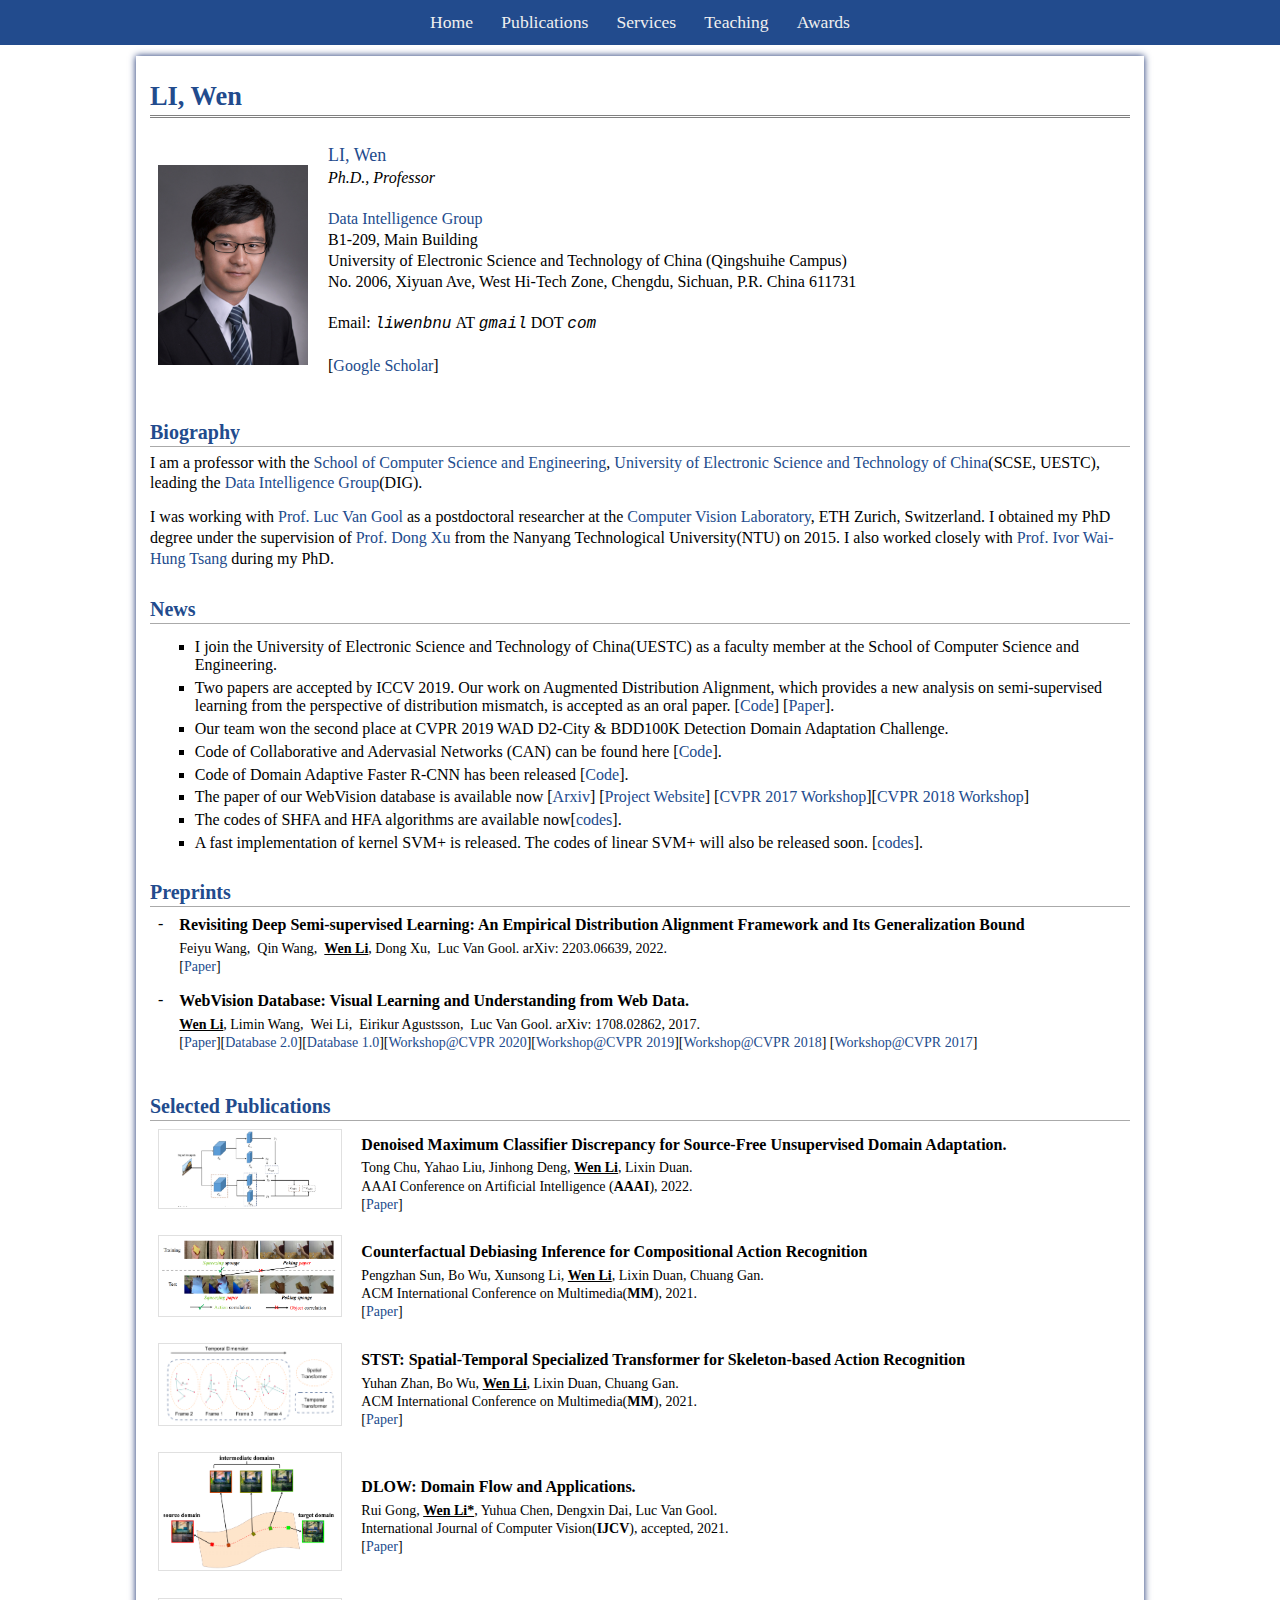
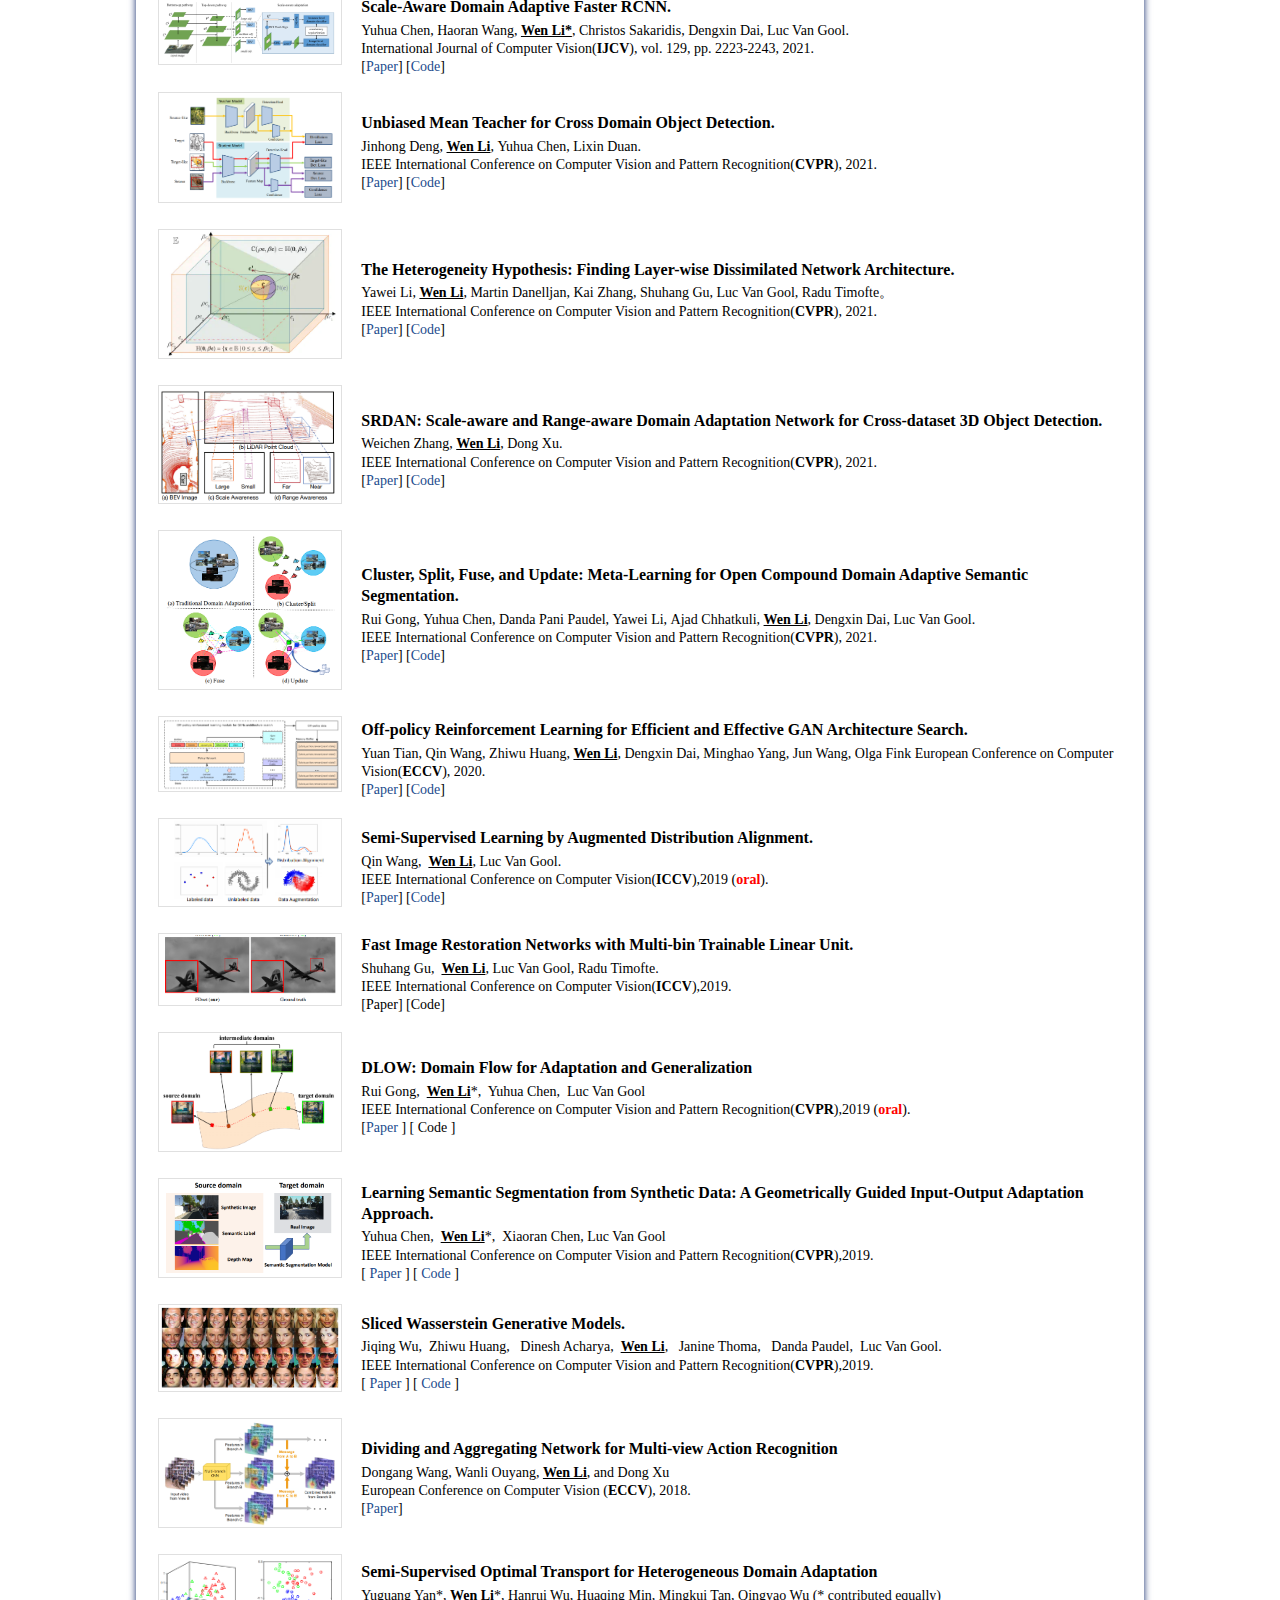
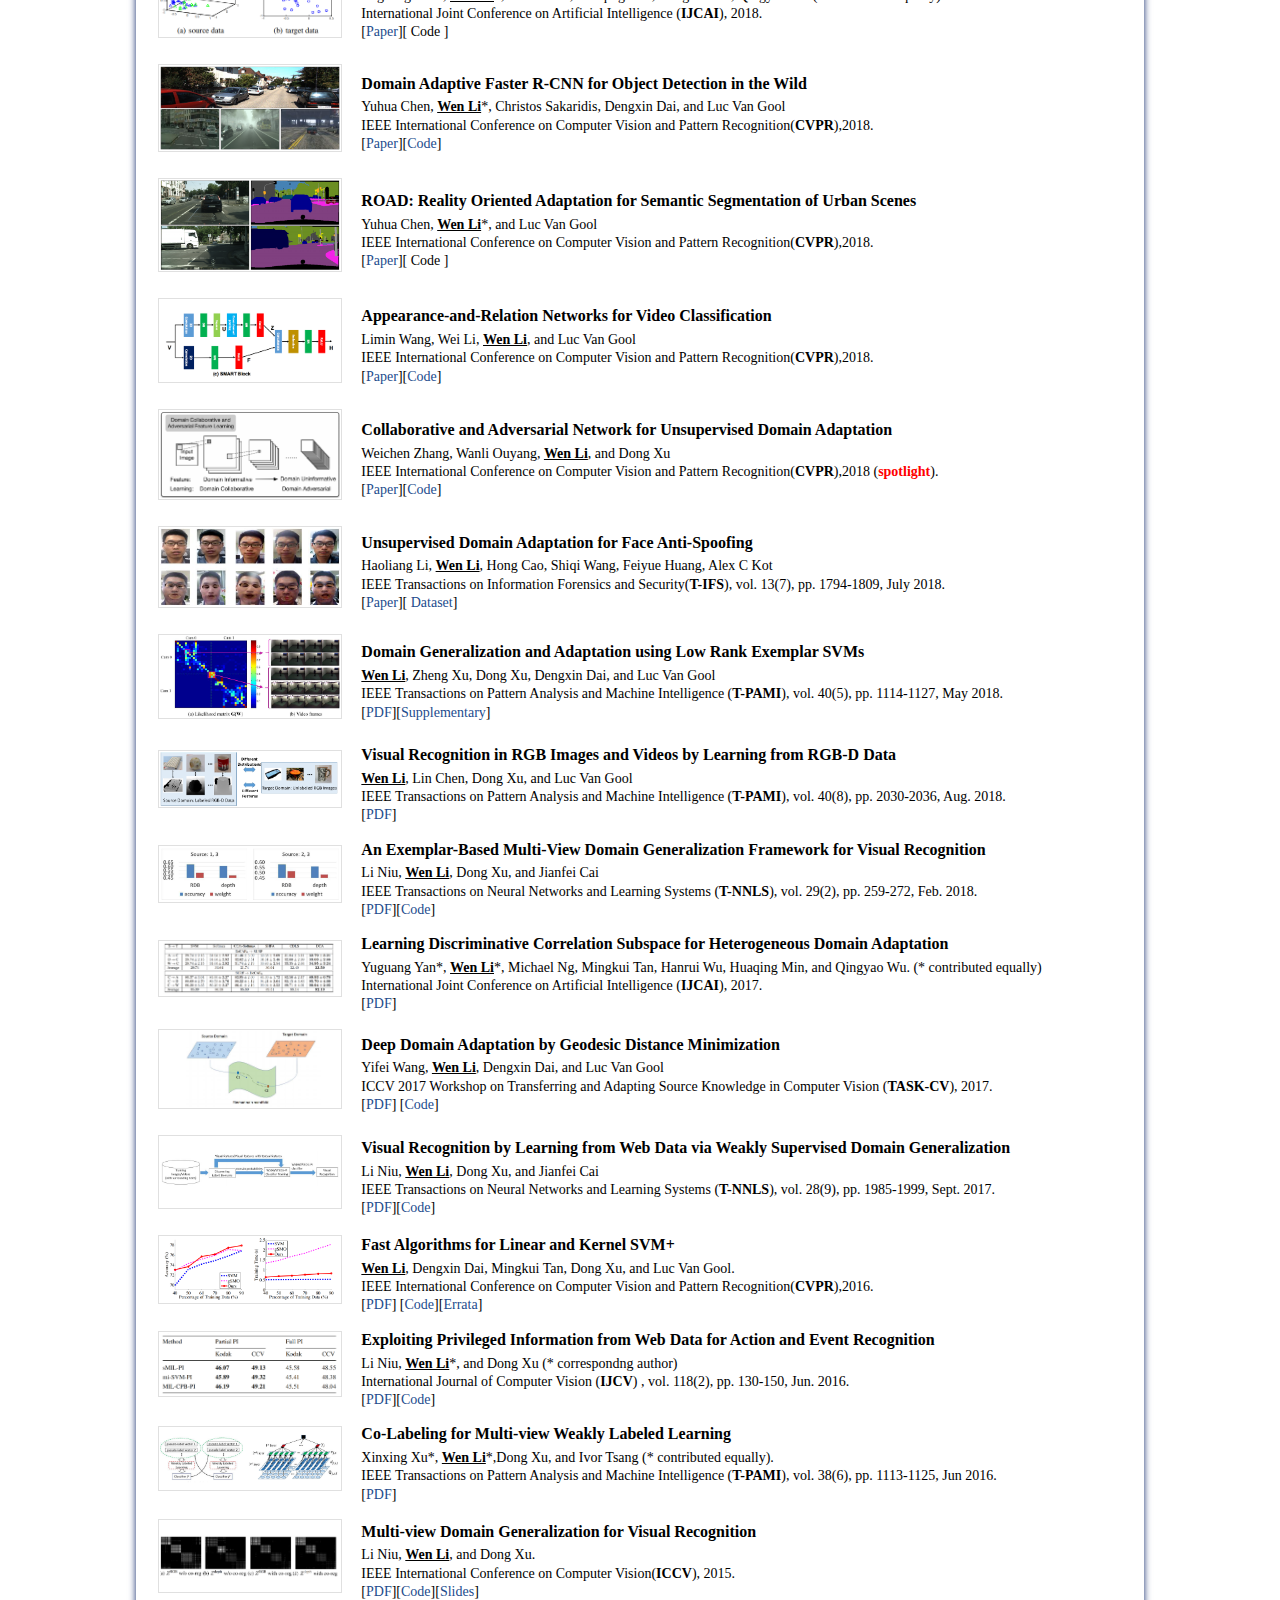
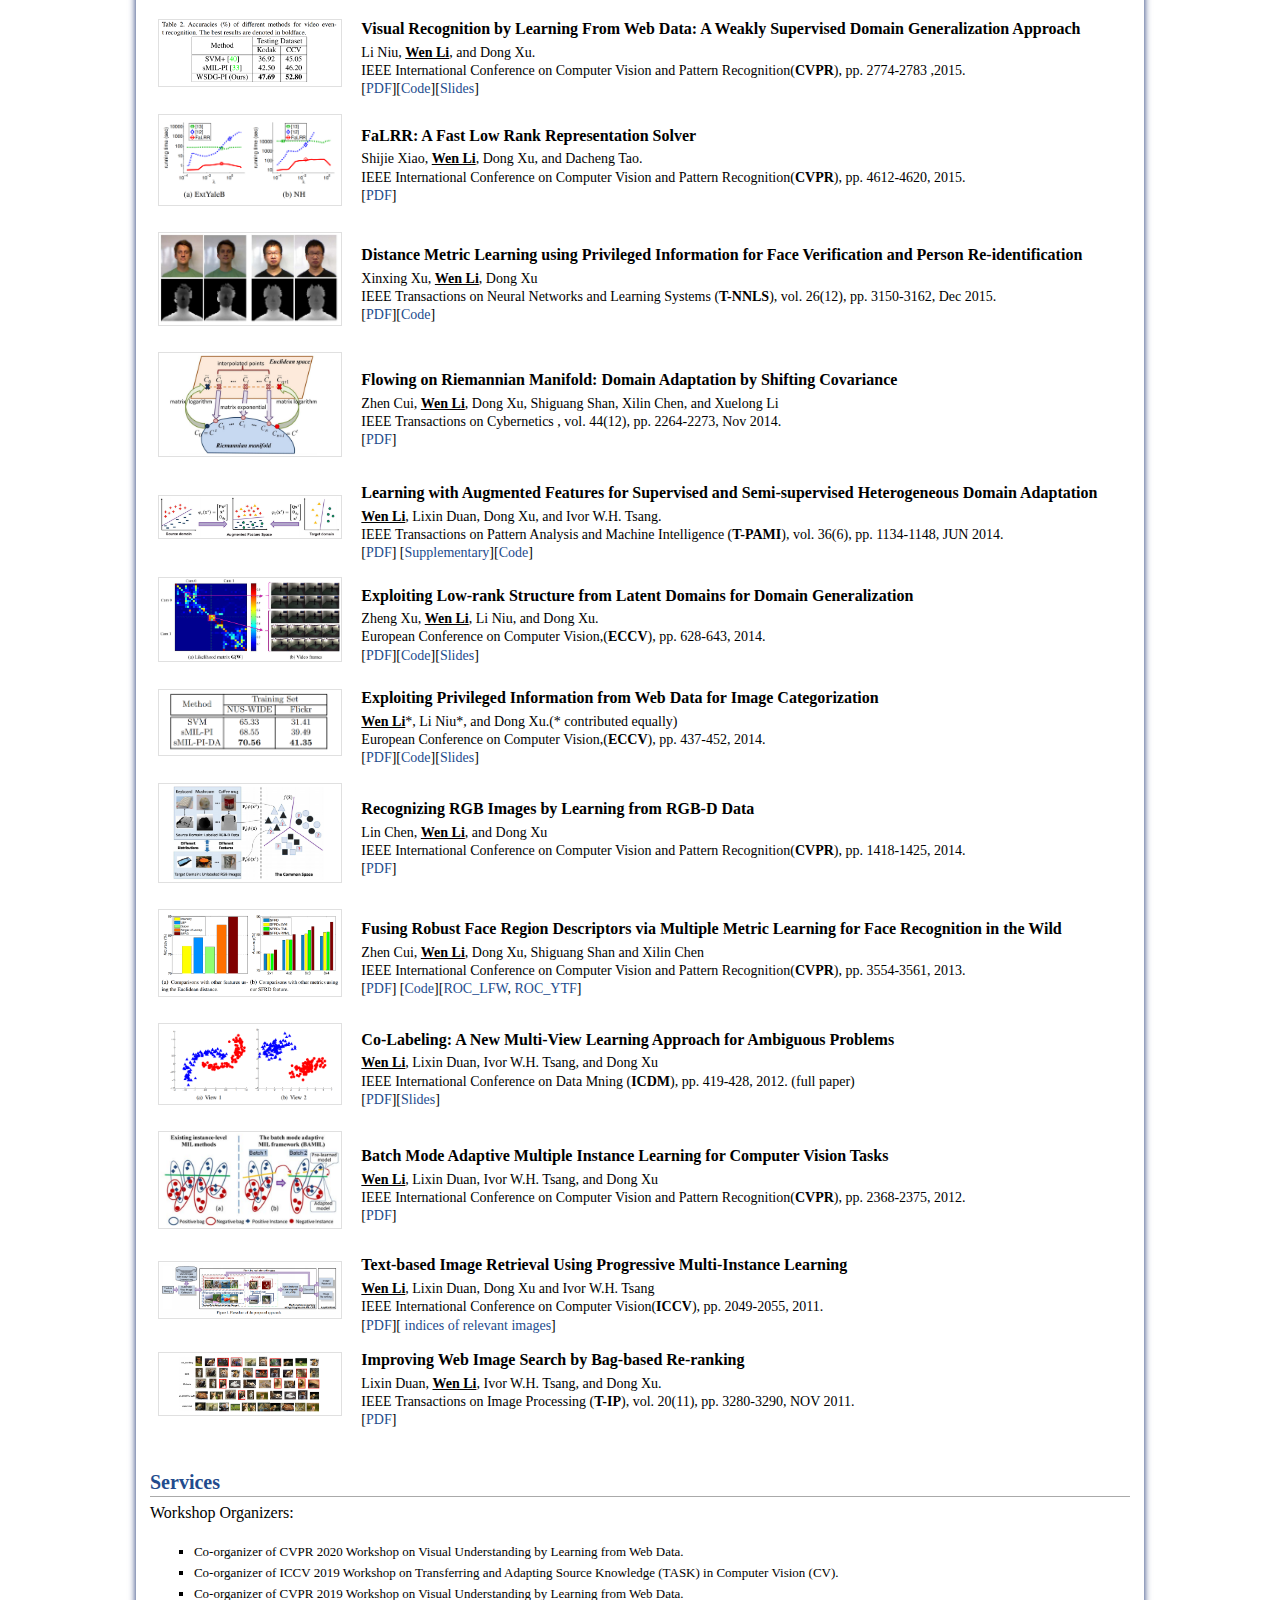
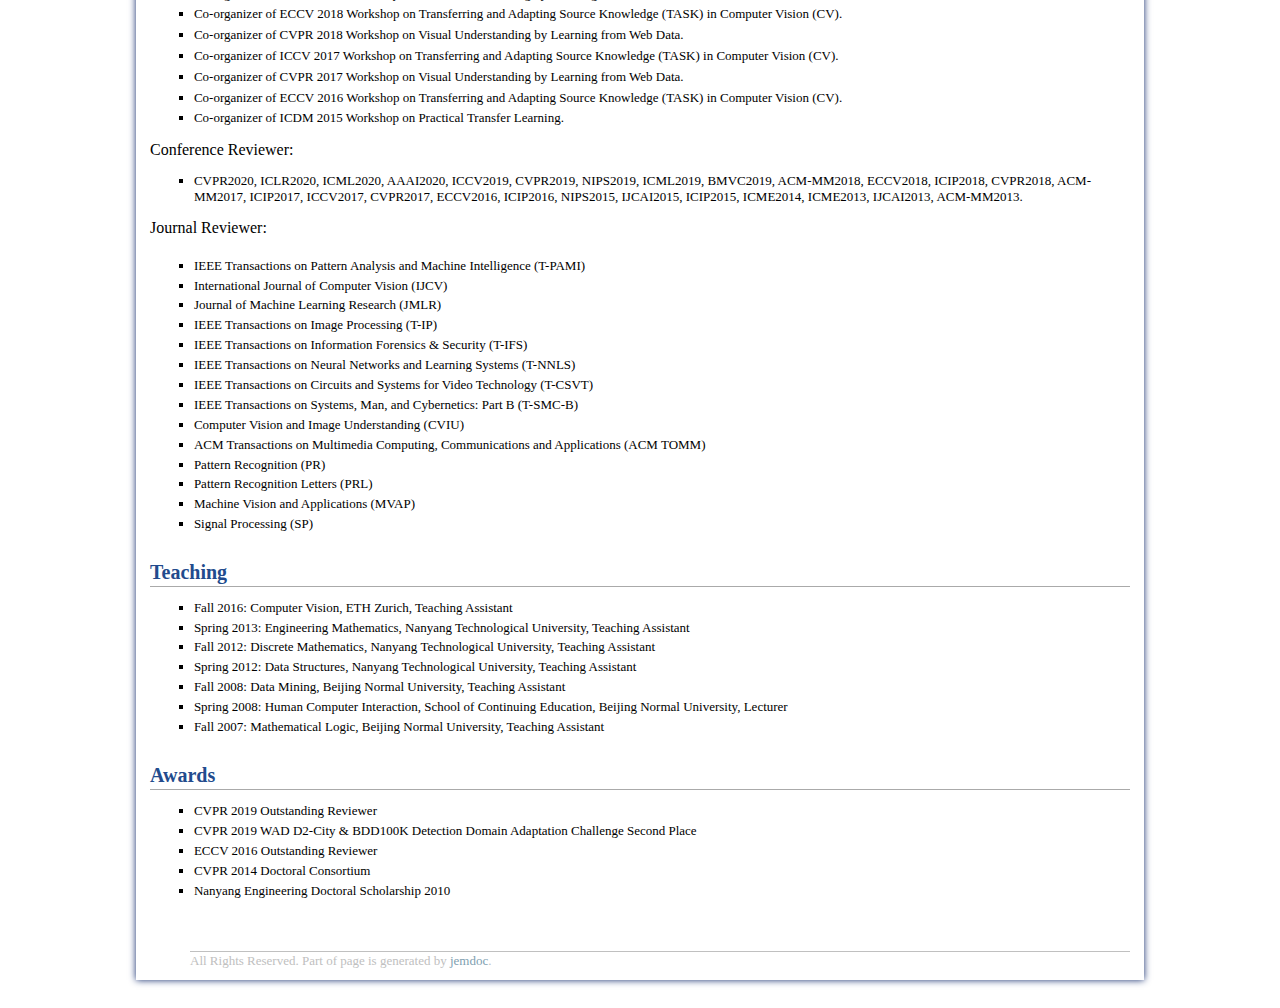
==== index.html @ 5ac36e91 "first commit" ====
<!DOCTYPE html PUBLIC "-//W3C//DTD XHTML 1.1//EN" "http://www.w3.org/TR/xhtml11/DTD/xhtml11.dtd">
<html xmlns="http://www.w3.org/1999/xhtml" xml:lang="en">
<head>
<meta name="generator" content="jemdoc, see http://jemdoc.jaboc.net/" />
<meta http-equiv="Content-Type" content="text/html;charset=utf-8" />
<link rel="stylesheet" href="files/jemdoc.css" type="text/css" />
<title>LI, Wen</title>
</head>
<body>

<div class="menu"> <a href="#home">Home</a> 
<a href="#publications">Publications</a> 
<a href="#services">Services</a> 
<a href="#teaching">Teaching</a>
<a href="#awards">Awards</a>  
</div>

<a id="home" class="anchor"></a>
<div id="container"> 
<div class="container"> 
<div id="toptitle">
<h1>LI, Wen</h1>
</div>

<table class="imgtable"><tr><td>
<a href="./"><img src="./files/wenli.jpg" alt="" height="200px" /></a>&nbsp;</td>
<td align="left"><p><a href="./"><font size="4">LI, Wen</font></a><br />
<i> Ph.D., Professor </i>
<br /><br />
<a href="https://diggers.ai/">Data Intelligence Group</a><br />
B1-209, Main Building<br />
University of Electronic Science and Technology of China (Qingshuihe Campus)<br />
No. 2006, Xiyuan Ave, West Hi-Tech Zone, Chengdu, Sichuan, P.R. China 611731<br />
<br />
Email: <font face="courier new, monospace"><i>liwenbnu</i></font>&nbsp;AT <font face="courier new, monospace"><i>gmail</i></font>&nbsp;DOT <font face="courier new, monospace"><i>com<br>
</i></font>&nbsp;<br />
[<a href="http://scholar.google.com.sg/citations?user=yjG4Eg4AAAAJ&amp;hl=en" target="_blank">Google Scholar</a>]
</p>
</td></tr></table>

<h2>Biography</h2>
<p>I am a professor with the <a href="http://www.scse.uestc.edu.cn/">School of Computer Science and Engineering</a>, <a href="https://www.uestc.edu.cn/">University of Electronic Science and Technology of China</a>(SCSE, UESTC), leading the <a href="https://diggers.ai/">Data Intelligence Group</a>(DIG).
  </p>
<p>
I was working with <a href="http://www.vision.ee.ethz.ch/members/get_member.cgi?lang=en&amp;id=1" target="_blank">Prof. Luc Van Gool</a> as a postdoctoral researcher at the <a href="http://www.vision.ee.ethz.ch/" target="_blank">Computer Vision Laboratory</a>, ETH Zurich, Switzerland. I obtained my PhD degree under the supervision of <a href="http://sydney.edu.au/engineering/people/dong.xu.php" target="_blank">Prof. Dong Xu</a> from the Nanyang Technological University(NTU) on 2015. I also worked closely with </span><a href="http://www.uts.edu.au/staff/ivor.tsang" target="_blank">Prof. Ivor Wai-Hung Tsang</a> during my PhD. 
</p>

<h2>News</h2>
<ul>
<li>I join the University of Electronic Science and Technology of China(UESTC) as a faculty member at the School of Computer Science and Engineering.</li>
<li>Two papers are accepted by ICCV 2019. Our work on Augmented Distribution Alignment, which provides a new analysis on semi-supervised learning from the perspective of distribution mismatch, is accepted as an oral paper. [<a href="https://github.com/qinenergy/adanet">Code</a>] [<a href= "https://arxiv.org/pdf/1905.08171.pdf">Paper</a>].</li>
<li>Our team won the second place at CVPR 2019 WAD D2-City & BDD100K Detection Domain Adaptation Challenge.</li>
<li>Code of Collaborative and Adervasial Networks (CAN) can be found here [<a href="https://github.com/zhangweichen2006/iCAN">Code</a>].</li>
<li>Code of Domain Adaptive Faster R-CNN has been released [<a href="https://github.com/yuhuayc/da-faster-rcnn">Code</a>].</li>
<!--li>One paper on heterogenous domain adaptation(HDA) using optimal transport theory has been accepted by IJCAI, which achieves new state-of-the-arts for HDA problems.</li-->
<!--li>Our papers on domain adaptation and video recognition are accepted by CVPR 2018, see publications below for details.</li-->
<li>The paper of our WebVision database is available now [<a href="
http://arxiv.org/abs/1708.02862">Arxiv</a>] [<a href="http://www.vision.ee.ethz.ch/webvision/">Project Website</a>] [<a href="http://www.vision.ee.ethz.ch/webvision/workshop/2017/index.html">CVPR 2017 Workshop</a>][<a href="http://www.vision.ee.ethz.ch/webvision/workshop/2018/index.html">CVPR 2018 Workshop</a>]</li>
<li>The codes of SHFA and HFA algorithms are available now[<a href="https://github.com/transmatrix-github/SHFA_release" target="_blank">codes</a>].</li>
<li>A fast implementation of kernel SVM+ is released. The codes of linear SVM+ will also be released soon. [<a href="https://github.com/transmatrix-github/svmplus_matlab" target="_blank">codes</a>].</li>
</ul>

<!-- Project -->
<a id="publications" class="anchor"></a>
<h2>Preprints</h2>
<table class="imgtable">
<!-- paper entry-->
<!--
<tr>
<td> - <br>&nbsp;<br>&nbsp;<br>&nbsp;</td>
<td>
<p class="pub_title">Known-class Aware Self-ensemble for Open Set Domain Adaptation. </p>
<p class="pub_author">Qing Lian, &nbsp;<u><b>Wen Li</b></u>,&nbsp;Lin Chen,&nbsp;Lixin Duan.  arXiv: 1905.01068, 2019.<br>
[<a href= "https://arxiv.org/pdf/1905.01068.pdf">Paper</a>]
</p>
</td>
</tr>
<tr>
<td> - <br>&nbsp;<br>&nbsp;<br>&nbsp;</td>
<td>
<p class="pub_title">Ensemble Manifold Segmentation for Model Distillation and Semi-supervised Learning. </p>
<p class="pub_author">Dengxin Dai, &nbsp;<u><b>Wen Li</b></u>,&nbsp;Till Kroeger, &nbsp;Luc Van Gool.  arXiv: 1804.02201, 2018.<br>
[<a href= "https://arxiv.org/pdf/1804.02201.pdf">Paper</a>]
</p>
</td>
</tr>
-->
 <tr>
<td> - <br>&nbsp;<br>&nbsp;<br>&nbsp;</td>
<td>
<p class="pub_title">Revisiting Deep Semi-supervised Learning: An Empirical Distribution Alignment Framework and Its Generalization Bound </p>
<p class="pub_author">Feiyu Wang, &nbsp;Qin Wang, &nbsp;<u><b>Wen Li</b></u>,&nbsp;Dong Xu, &nbsp;Luc Van Gool.  arXiv: 2203.06639, 2022.<br>
[<a href= "https://arxiv.org/pdf/2203.06639.pdf">Paper</a>]
</p>
</td>
</tr>
<tr>
<td> - <br>&nbsp;<br>&nbsp;<br>&nbsp;</td>
<td>
<p class="pub_title">WebVision Database: Visual Learning and Understanding from Web Data. </p>
<p class="pub_author"><u><b>Wen Li</b></u>,&nbsp;Limin Wang, &nbsp;Wei Li, &nbsp;Eirikur Agustsson, &nbsp;Luc Van Gool.  arXiv: 1708.02862, 2017.<br>
[<a href= "https://arxiv.org/pdf/1708.02862.pdf">Paper</a>][<a href="http://www.vision.ee.ethz.ch/webvision/">Database 2.0</a>][<a href="http://www.vision.ee.ethz.ch/webvision/2017/">Database 1.0</a>][<a href="http://www.vision.ee.ethz.ch/webvision/workshop.html">Workshop@CVPR 2020</a>][<a href="http://www.vision.ee.ethz.ch/webvision/2019/workshop.html">Workshop@CVPR 2019</a>][<a href="http://www.vision.ee.ethz.ch/webvision/2018/workshop.html">Workshop@CVPR 2018</a>] [<a href="http://www.vision.ee.ethz.ch/webvision/2017/workshop.html">Workshop@CVPR 2017</a>]
</p>
</td>
</tr>
</table>

<h2>Selected Publications</h2>

<table class="imgtable">
<!-- paper entry-->
<tr>
<td><img class="proj_thumb" src="./papers/ChuT_AAAI22.png" alt=""/>&nbsp;</td>
<td>
<p class="pub_title">Denoised Maximum Classifier Discrepancy for Source-Free Unsupervised Domain Adaptation. </p>
<p class="pub_author">Tong Chu,&nbsp;Yahao Liu,&nbsp;Jinhong Deng,&nbsp;<u><b>Wen Li</b></u>,&nbsp;Lixin Duan.<br>
AAAI Conference on Artificial Intelligence (<b>AAAI</b>), 2022.<br>
[<a href= "https://www.aaai.org/AAAI22Papers/AAAI-758.ChuT.pdf">Paper</a>] </p> </td>
</tr>
  
<tr>
<td><img class="proj_thumb" src="./papers/SunPZ_MM2021.png" alt=""/>&nbsp;</td>
<td>
<p class="pub_title">Counterfactual Debiasing Inference for Compositional Action Recognition </p>
<p class="pub_author">
Pengzhan Sun, Bo Wu, Xunsong Li, <u><b>Wen Li</b></u>, Lixin Duan, Chuang Gan.<br>
ACM International Conference on Multimedia(<b>MM</b>), 2021.<br>
[<a href= "https://pengzhansun.github.io/files/paper_(CDN).pdf">Paper</a>] </p> </td>
</tr>
  
  
<tr>
<td><img class="proj_thumb" src="./papers/ZhangYH_MM2021.png" alt=""/>&nbsp;</td>
<td>
<p class="pub_title">STST: Spatial-Temporal Specialized Transformer for Skeleton-based Action Recognition</p>
<p class="pub_author">
Yuhan Zhan, Bo Wu, <u><b>Wen Li</b></u>, Lixin Duan, Chuang Gan.<br>
ACM International Conference on Multimedia(<b>MM</b>), 2021.<br>
[<a href= "https://drive.google.com/file/d/1r8Lmz6Re7_WKdTAeZITJzge5x8vhxnyt/view">Paper</a>] </p> </td>
</tr>

<tr>
<td><img class="proj_thumb" src="./papers/Gong_CVPR2019_DLOW.png" alt=""/>&nbsp;</td>
<td>
<p class="pub_title">DLOW: Domain Flow and Applications. </p>
<p class="pub_author">Rui Gong, <u><b>Wen Li*</b></u>, Yuhua Chen, Dengxin Dai, Luc Van Gool.<br>
International Journal of Computer Vision</i>(<b>IJCV</b>), accepted, 2021.<br>
[<a href= "https://link.springer.com/content/pdf/10.1007/s11263-021-01496-2.pdf">Paper</a>] </p> </td>
</tr>
 <tr>
<td><img class="proj_thumb" src="./papers/Chen_IJCV_2021.png" alt=""/>&nbsp;</td>
<td>
<p class="pub_title">Scale-Aware Domain Adaptive Faster RCNN. </p>
<p class="pub_author">Yuhua Chen, Haoran Wang, <u><b>Wen Li*</b></u>, Christos Sakaridis, Dengxin Dai, Luc Van Gool.<br>
International Journal of Computer Vision</i>(<b>IJCV</b>), vol. 129, pp. 2223-2243, 2021.<br>
[<a href= "http://link.springer.com/article/10.1007/s11263-021-01447-x">Paper</a>] [<a href="#">Code</a>] </p> </td>
</tr>
<tr>
<td><img class="proj_thumb" src="./papers/DengJH_CVP2021.png" alt=""/>&nbsp;</td>
<td>
<p class="pub_title">Unbiased Mean Teacher for Cross Domain Object Detection. </p>
<p class="pub_author">Jinhong Deng,&nbsp;<u><b>Wen Li</b></u>,&nbsp;Yuhua Chen,&nbsp;Lixin Duan.<br>
IEEE International Conference on Computer Vision and Pattern Recognition</i>(<b>CVPR</b>), 2021.<br>
[<a href= "https://arxiv.org/pdf/2003.00707.pdf">Paper</a>] [<a href="#">Code</a>] </p> </td>
</tr>
<tr>
<td><img class="proj_thumb" src="./papers/LiYW_CVPR2021.png" alt=""/>&nbsp;</td>
<td>
<p class="pub_title">The Heterogeneity Hypothesis: Finding Layer-wise Dissimilated Network Architecture. </p>
<p class="pub_author">Yawei Li,&nbsp;<u><b>Wen Li</b></u>,&nbsp;Martin Danelljan,&nbsp;Kai Zhang,&nbsp;Shuhang Gu,&nbsp;Luc Van Gool,&nbsp;Radu Timofte。<br>
IEEE International Conference on Computer Vision and Pattern Recognition</i>(<b>CVPR</b>), 2021.<br>
[<a href= "https://arxiv.org/pdf/2006.16242.pdf">Paper</a>] [<a href="#">Code</a>] </p> </td>
</tr>

<tr>
<td><img class="proj_thumb" src="./papers/ZhangWC_CVPR2021.png" alt=""/>&nbsp;</td>
<td>
<p class="pub_title">SRDAN: Scale-aware and Range-aware Domain Adaptation Network for Cross-dataset 3D Object Detection. </p>
<p class="pub_author">Weichen Zhang,&nbsp;<u><b>Wen Li</b></u>,&nbsp;Dong Xu.<br>
IEEE International Conference on Computer Vision and Pattern Recognition</i>(<b>CVPR</b>), 2021.<br>
[<a href= "https://openaccess.thecvf.com/content/CVPR2021/papers/Zhang_SRDAN_Scale-Aware_and_Range-Aware_Domain_Adaptation_Network_for_Cross-Dataset_3D_CVPR_2021_paper.pdf">Paper</a>] [<a href="#">Code</a>] </p> </td>
</tr>

<tr>
<td><img class="proj_thumb" src="./papers/GongR_CVPR2021.png" alt=""/>&nbsp;</td>
<td>
<p class="pub_title">Cluster, Split, Fuse, and Update: Meta-Learning for Open Compound Domain Adaptive Semantic Segmentation. </p>
<p class="pub_author">Rui Gong,&nbsp;Yuhua Chen,&nbsp;Danda Pani Paudel,&nbsp;Yawei Li,&nbsp;Ajad Chhatkuli,&nbsp;<u><b>Wen Li</b></u>,&nbsp;Dengxin Dai,&nbsp;Luc Van Gool.<br>
IEEE International Conference on Computer Vision and Pattern Recognition</i>(<b>CVPR</b>), 2021.<br>
[<a href= "https://arxiv.org/pdf/2003.00707.pdf">Paper</a>] [<a href="#">Code</a>] </p> </td>
</tr>

<tr>
<td><img class="proj_thumb" src="./papers/Tian_ECCV2020.png" alt=""/>&nbsp;</td>
<td>
<p class="pub_title">Off-policy Reinforcement Learning for Efficient and Effective GAN Architecture Search. </p>
<p class="pub_author">Yuan Tian,&nbsp;Qin Wang,&nbsp;Zhiwu Huang,&nbsp;<u><b>Wen Li</b></u>,&nbsp;Dengxin Dai,&nbsp;Minghao Yang,&nbsp;Jun Wang,&nbsp;Olga Fink
European Conference on Computer Vision</i>(<b>ECCV</b>), 2020.<br>
[<a href= "https://arxiv.org/pdf/2007.09180.pdf">Paper</a>] [<a href="#">Code</a>] </p> </td>
</tr>

<tr>
<td><img class="proj_thumb" src="./papers/Wang_ICCV2019_ADANet.png" alt=""/>&nbsp;</td>
<td>
<p class="pub_title">Semi-Supervised Learning by Augmented Distribution Alignment. </p>
<p class="pub_author">Qin Wang, &nbsp;<u><b>Wen Li</b></u>,&nbsp;Luc Van Gool.<br>
IEEE International Conference on Computer Vision</i>(<b>ICCV</b>),2019 (<font color="red"><b>oral</b></font>).<br>
[<a href= "https://arxiv.org/pdf/1905.08171.pdf">Paper</a>] [<a href="https://github.com/qinenergy/adanet">Code</a>] </p> </td>
</tr>

<tr>
<td><img class="proj_thumb" src="./papers/Gu_ICCV2019_MTLU.png" alt=""/>&nbsp;</td>
<td>
<p class="pub_title">Fast Image Restoration Networks with Multi-bin Trainable Linear Unit. </p>
<p class="pub_author">Shuhang Gu, &nbsp;<u><b>Wen Li</b></u>,&nbsp;Luc Van Gool, Radu Timofte.<br>
IEEE International Conference on Computer Vision</i>(<b>ICCV</b>),2019.<br>
[Paper] [Code] </p> </td>
</tr>

<tr>
<td><img class="proj_thumb" src="./papers/Gong_CVPR2019_DLOW.png" alt=""/>&nbsp;</td>
<td><p class="pub_title"> DLOW: Domain Flow for Adaptation and Generalization</p>
<p class="pub_author">Rui Gong, &nbsp;<u><b>Wen Li</b></u>*,&nbsp; Yuhua Chen,&nbsp; Luc Van Gool<br>
IEEE International Conference on Computer Vision and Pattern Recognition</i>(<b>CVPR</b>),2019 (<font color="red"><b>oral</b></font>).<br>
[<a href="http://openaccess.thecvf.com/content_CVPR_2019/papers/Gong_DLOW_Domain_Flow_for_Adaptation_and_Generalization_CVPR_2019_paper.pdf">Paper </a>] [ Code ] </p> </td>
</tr>

<tr>
<td><img class="proj_thumb" src="./papers/Chen_CVPR2019_GioAD.png" alt=""/>&nbsp;</td>
<td><p class="pub_title"> Learning Semantic Segmentation from Synthetic Data: A Geometrically Guided Input-Output Adaptation Approach. </p>
<p class="pub_author">Yuhua Chen,  &nbsp;<u><b>Wen Li</b></u>*,&nbsp; Xiaoran Chen, Luc Van Gool<br>
IEEE International Conference on Computer Vision and Pattern Recognition</i>(<b>CVPR</b>),2019.<br>
[<a href="http://openaccess.thecvf.com/content_CVPR_2019/papers/Chen_Learning_Semantic_Segmentation_From_Synthetic_Data_A_Geometrically_Guided_Input-Output_CVPR_2019_paper.pdf"> Paper </a> ] [ <a href="https://github.com/yuhuayc/gio-ada">Code </a>] </p> </td>
</tr>


<tr>
<td><img class="proj_thumb" src="./papers/Wu_CVPR2019_SWGAN.png" alt=""/>&nbsp;</td>
<td><p class="pub_title">Sliced Wasserstein Generative Models. </p>
<p class="pub_author">Jiqing Wu, &nbsp;Zhiwu Huang, &nbsp; Dinesh Acharya, &nbsp;<u><b>Wen Li</b></u>, &nbsp; Janine Thoma, &nbsp; Danda Paudel, &nbsp;Luc Van Gool.<br>
IEEE International Conference on Computer Vision and Pattern Recognition</i>(<b>CVPR</b>),2019.<br>
[<a href="http://openaccess.thecvf.com/content_CVPR_2019/papers/Wu_Sliced_Wasserstein_Generative_Models_CVPR_2019_paper.pdf"> Paper </a>] [ <a href="https://github.com/musikisomorphie/swd"> Code </a>] </p> </td>
</tr>


<tr>
<td><img class="proj_thumb" src="./papers/Wang_ECCV2018.png" alt=""/>&nbsp;</td>
<td><p class="pub_title"> Dividing and Aggregating Network for Multi-view Action Recognition</p>
<p class="pub_author"> Dongang Wang, Wanli Ouyang, <u><b>Wen Li</b></u>, and Dong Xu<br>
European Conference on Computer Vision </i>(<b>ECCV</b>), 2018.<br>
[<a href="http://openaccess.thecvf.com/content_ECCV_2018/papers/Dongang_Wang_Dividing_and_Aggregating_ECCV_2018_paper.pdf">Paper</a>] </p> </td>
</tr>
<tr>
<td><img class="proj_thumb" src="./papers/Yan_IJCAI2018.png" alt=""/>&nbsp;</td>
<td><p class="pub_title"> Semi-Supervised Optimal Transport for Heterogeneous Domain Adaptation</p>
<p class="pub_author"> Yuguang Yan*,  <u><b>Wen Li</b></u>*, Hanrui Wu, Huaqing Min, Mingkui Tan, Qingyao Wu (* contributed equally) <br>
International Joint Conference on Artificial Intelligence (<b>IJCAI</b>), 2018.<br>
[<a href="papers/Yan_IJCAI2018.pdf">Paper</a>][ Code ] </p> </td>
</tr>
<tr>
<td><img class="proj_thumb" src="./papers/Chen_CVPR2018_DAFRCNN.png" alt=""/>&nbsp;</td>
<td><p class="pub_title"> Domain Adaptive Faster R-CNN for Object Detection in the Wild</p>
<p class="pub_author"> Yuhua Chen,  <u><b>Wen Li</b></u>*, Christos Sakaridis, Dengxin Dai, and Luc Van Gool <br>
IEEE International Conference on Computer Vision and Pattern Recognition</i>(<b>CVPR</b>),2018.<br>
[<a href="https://arxiv.org/pdf/1803.03243.pdf">Paper</a>][<a href="https://github.com/yuhuayc/da-faster-rcnn">Code</a>] </p> </td>
</tr>
<tr>
<td><img class="proj_thumb" src="./papers/Chen_CVPR2018_ROAD.png" alt=""/>&nbsp;</td>
<td><p class="pub_title"> ROAD: Reality Oriented Adaptation for Semantic Segmentation of Urban Scenes</p>
<p class="pub_author"> Yuhua Chen,  <u><b>Wen Li</b></u>*,  and Luc Van Gool<br>
IEEE International Conference on Computer Vision and Pattern Recognition</i>(<b>CVPR</b>),2018.<br>
[<a href= "https://arxiv.org/pdf/1711.11556.pdf">Paper</a>][ Code ] </p> </td>
</tr>
<tr>
<td><img class="proj_thumb" src="./papers/Wang_CVPR2018_ArtNet.png" alt=""/>&nbsp;</td>
<td><p class="pub_title"> Appearance-and-Relation Networks for Video Classification</p>
<p class="pub_author"> Limin Wang, Wei Li, <u><b>Wen Li</b></u>, and Luc Van Gool<br>
IEEE International Conference on Computer Vision and Pattern Recognition</i>(<b>CVPR</b>),2018.<br>
[<a href= "https://arxiv.org/pdf/1711.09125.pdf">Paper</a>][<a href="https://github.com/wanglimin/ARTNet">Code</a>] </p> </td>
</tr>
<tr>
<td><img class="proj_thumb" src="./papers/Zhang_CVPR2018_CAN.png" alt=""/>&nbsp;</td>
<td><p class="pub_title"> Collaborative and Adversarial Network for Unsupervised Domain Adaptation</p>
<p class="pub_author"> Weichen Zhang, Wanli Ouyang, <u><b>Wen Li</b></u>, and Dong Xu<br>
IEEE International Conference on Computer Vision and Pattern Recognition</i>(<b>CVPR</b>),2018 (<font color="red"><b>spotlight</b></font>).<br>
[<a href= "http://openaccess.thecvf.com/content_cvpr_2018/CameraReady/1410.pdf">Paper</a>][<a href="https://github.com/mahfuj9346449/iCAN">Code</a>] </p> </td>
</tr>

<tr>
<td><img class="proj_thumb" src="./papers/Li_TIFS2018_faceliveness.png" alt=""/>&nbsp;</td>
<td><p class="pub_title"> Unsupervised Domain Adaptation for Face Anti-Spoofing</p>
<p class="pub_author"> Haoliang Li,  <u><b>Wen Li</b></u>, Hong Cao, Shiqi Wang, Feiyue Huang, Alex C Kot <br>
IEEE Transactions on Information Forensics and Security(<b>T-IFS</b>), vol. 13(7), pp. 1794-1809, July 2018.<br>
[<a href="./papers/Li_TIFS2018_faceliveness.pdf">Paper</a>][ <a href="http://rose1.ntu.edu.sg/Datasets/faceLivenessDetection.asp">Dataset</a>] </p> </td>
</tr>
<tr>
<td><img class="proj_thumb" src="./papers/LRELSSVM_Li_TPAMI2017.png" alt=""/>&nbsp;</td>
<td><p class="pub_title"> Domain Generalization and Adaptation using Low Rank Exemplar SVMs</p>
<p class="pub_author"> <u><b>Wen Li</b></u>, Zheng Xu, Dong Xu, Dengxin Dai, and Luc Van Gool<br>
IEEE Transactions on Pattern Analysis and Machine Intelligence </i>(<b>T-PAMI</b>), vol. 40(5), pp. 1114-1127, May 2018. <br>
[<a href="./papers/LRELSSVM_Li_TPAMI2017_preprint.pdf">PDF</a>][<a href="./papers/LRELSSVM_Li_TPAMI2017_Supp.pdf">Supplementary</a>]</p></td>
</tr>

<tr>
<td><img class="proj_thumb" src="./papers/Li_TPAMI2017_RGBD.png" alt=""/>&nbsp;</td>
<td><p class="pub_title"> Visual Recognition in RGB Images and Videos by Learning from RGB-D Data</p>
<p class="pub_author"> <u><b>Wen Li</b></u>, Lin Chen, Dong Xu, and Luc Van Gool<br>
IEEE Transactions on Pattern Analysis and Machine Intelligence </i>(<b>T-PAMI</b>), vol. 40(8), pp. 2030-2036, Aug. 2018.<br>
[<a href="./papers/Li_TPAMI2017_RGBD.pdf">PDF</a>]</p></td>
</tr>


<tr>
<td><img class="proj_thumb" src="./papers/Niu_TNNLS2016b.png" alt=""/>&nbsp;</td>
<td><p class="pub_title"> An Exemplar-Based Multi-View Domain Generalization Framework for Visual Recognition </p>
<p class="pub_author"> Li Niu, <b><u>Wen Li</u></b>, Dong Xu, and Jianfei Cai <br>
IEEE Transactions on Neural Networks and Learning Systems </i>(<b>T-NNLS</b>), vol. 29(2), pp. 259-272, Feb. 2018.<br>
[<a href="./papers/Niu_TNNLS2016b.pdf">PDF</a>][<a href="./papers/Niu_TNNLS2016b_codes.rar">Code</a>]</p></td>
</tr>


<tr>
<td><img class="proj_thumb" src="./papers/Yan_IJCAI2017.png" alt=""/>&nbsp;</td>
<td><p class="pub_title"> Learning Discriminative Correlation Subspace for Heterogeneous Domain Adaptation </p>
<p class="pub_author"> Yuguang Yan*,  <b><u>Wen Li</u></b>*, Michael Ng, Mingkui Tan, Hanrui Wu, Huaqing Min, and Qingyao Wu. (* contributed equally)<br>
International Joint Conference on Artificial Intelligence (<b>IJCAI</b>), 2017.<br>
[<a href="https://www.ijcai.org/proceedings/2017/0454.pdf">PDF</a>]</p></td>
</tr>

<tr>
<td><img class="proj_thumb" src="./papers/Wang_TASKCV2017.png" alt=""/>&nbsp;</td>
<td><p class="pub_title"> Deep Domain Adaptation by Geodesic Distance Minimization</p>
<p class="pub_author"> Yifei Wang, <u><b>Wen Li</b></u>, Dengxin Dai, and Luc Van Gool<br>
ICCV 2017 Workshop on Transferring and Adapting Source Knowledge in Computer Vision </i>(<b>TASK-CV</b>), 2017. <br>
[<a href="http://openaccess.thecvf.com/content_ICCV_2017_workshops/papers/w38/Wang_Deep_Domain_Adaptation_ICCV_2017_paper.pdf">PDF</a>] [<a href="https://github.com/YifeiAI/DeepLogCORAL">Code</a>] </p></td>
</tr>

<tr>
<td><img class="proj_thumb" src="./papers/Niu_TNNLS2016a.png" alt=""/>&nbsp;</td>
<td><p class="pub_title"> Visual Recognition by Learning from Web Data via Weakly Supervised Domain Generalization </p>
<p class="pub_author"> Li Niu, <b><u>Wen Li</u></b>, Dong Xu, and Jianfei Cai <br>
IEEE Transactions on Neural Networks and Learning Systems </i>(<b>T-NNLS</b>), vol. 28(9), pp. 1985-1999, Sept. 2017.<br>
[<a href="./papers/Niu_TNNLS2016a.pdf">PDF</a>][<a href="./papers/Niu_TNNLS2016a_codes.rar">Code</a>]</p></td>
</tr>


<tr>
<td><img class="proj_thumb" src="./papers/Li_CVPR2016.png" alt=""/>&nbsp;</td>
<td><p class="pub_title"> Fast Algorithms for Linear and Kernel SVM+ </p>
<p class="pub_author"> <b><u>Wen Li</u></b>, Dengxin Dai, Mingkui Tan, Dong Xu, and Luc Van Gool.<br>
IEEE International Conference on Computer Vision and Pattern Recognition</i>(<b>CVPR</b>),2016.<br>
[<a href="./papers/Li_CVPR2016.pdf">PDF</a>]  [<a href="https://github.com/transmatrix-github/svmplus_matlab" target="_blank">Code</a>][<a href="./papers/Li_CVPR2016_Supp.pdf" target="_blank">Errata</a>]</p></td>
</tr>

<tr>
<td><img class="proj_thumb" src="./papers/Niu_IJCV2016.png" alt=""/>&nbsp;</td>
<td><p class="pub_title"> Exploiting Privileged Information from Web Data for Action and Event Recognition </p>
<p class="pub_author"> Li Niu, <b><u>Wen Li</u></b>*, and Dong Xu (* correspondng author) <br>
International Journal of Computer Vision </i>(<b>IJCV</b>) , vol. 118(2), pp. 130-150, Jun. 2016.<br>
[<a href="./papers/Niu_IJCV2016.pdf">PDF</a>][<a href="./papers/Niu_IJCV2016_codes.rar">Code</a>]</p></td>
</tr>

<tr>
<td><img class="proj_thumb" src="./papers/CoLabeling_TPAMI2016.png" alt=""/>&nbsp;</td>
<td><p class="pub_title"> Co-Labeling for Multi-view Weakly Labeled Learning </p>
<p class="pub_author"> Xinxing Xu*, <b><u>Wen Li</u></b>*,Dong Xu, and Ivor Tsang (* contributed equally). <br>
IEEE Transactions on Pattern Analysis and Machine Intelligence </i>(<b>T-PAMI</b>), vol. 38(6), pp. 1113-1125, Jun 2016. <br>
[<a href="./papers/CoLabeling_TPAMI2016.pdf">PDF</a>]</p></td>
</tr>

<tr>
<td><img class="proj_thumb" src="./papers/Niu_ICCV2015.png" alt=""/>&nbsp;</td>
<td><p class="pub_title"> Multi-view Domain Generalization for Visual Recognition </p>
<p class="pub_author"> Li Niu, <b><u>Wen Li</u></b>, and Dong Xu.<br>
IEEE International Conference on Computer Vision</i>(<b>ICCV</b>), 2015.<br>
[<a href="./papers/Niu_ICCV2015.pdf">PDF</a>][<a href="./papers/Niu_ICCV2015_codes.rar">Code</a>][<a href="./papers/Niu_ICCV2015_slides.pdf">Slides</a>]</p></td>
</tr>

<tr>
<td><img class="proj_thumb" src="./papers/Niu_CVPR2015.png" alt=""/>&nbsp;</td>
<td><p class="pub_title"> Visual Recognition by Learning From Web Data: A Weakly Supervised Domain Generalization Approach</p>
<p class="pub_author"> Li Niu, <b><u>Wen Li</u></b>, and Dong Xu.<br>
IEEE International Conference on Computer Vision and Pattern Recognition</i>(<b>CVPR</b>), pp. 2774-2783 ,2015.<br>
[<a href="http://www.cv-foundation.org/openaccess/content_cvpr_2015/papers/Niu_Visual_Recognition_by_2015_CVPR_paper.pdf">PDF</a>][<a href="./papers/Niu_CVPR2015_codes.rar">Code</a>][<a href="./papers/Niu_CVPR2015_slides.pdf">Slides</a>]</p></td>
</tr>

<tr>
<td><img class="proj_thumb" src="./papers/Xiao_CVPR2015.png" alt=""/>&nbsp;</td>
<td><p class="pub_title"> FaLRR: A Fast Low Rank Representation Solver</p>
<p class="pub_author"> Shijie Xiao, <b><u>Wen Li</u></b>, Dong Xu, and Dacheng Tao.<br>
IEEE International Conference on Computer Vision and Pattern Recognition</i>(<b>CVPR</b>),  pp. 4612-4620, 2015.<br>
[<a href="http://www.cv-foundation.org/openaccess/content_cvpr_2015/papers/Xiao_FaLRR_A_Fast_2015_CVPR_paper.pdf">PDF</a>]</p></td>
</tr>

<tr>
<td><img class="proj_thumb" src="./papers/Xu_TNNLS2015.png" alt=""/>&nbsp;</td>
<td><p class="pub_title"> Distance Metric Learning using Privileged Information for Face Verification and Person Re-identification </p>
<p class="pub_author"> Xinxing Xu, <b><u>Wen Li</u></b>, Dong Xu <br>
IEEE Transactions on Neural Networks and Learning Systems </i>(<b>T-NNLS</b>), vol. 26(12), pp. 3150-3162, Dec 2015. <br>
[<a href="./papers/Xu_TNNLS2015.pdf">PDF</a>][<a href="./papers/Xu_TNNLS2015_Code.zip">Code</a>]</p></td>
</tr>

<tr>
<td><img class="proj_thumb" src="./papers/Cui_TSMCB2013.png" alt=""/>&nbsp;</td>
<td><p class="pub_title"> Flowing on Riemannian Manifold: Domain Adaptation by Shifting Covariance </p>
<p class="pub_author"> Zhen Cui, <b><u>Wen Li</u></b>, Dong Xu, Shiguang Shan, Xilin Chen, and Xuelong Li<br>
IEEE Transactions on Cybernetics </i>, vol. 44(12), pp. 2264-2273, Nov 2014. <br>
[<a href="./papers/Cui_TSMCB2013.pdf">PDF</a>]</p></td>
</tr>

<tr>
<td><img class="proj_thumb" src="./papers/SHFA_TPAMI2014.png" alt=""/>&nbsp;</td>
<td><p class="pub_title"> Learning with Augmented Features for Supervised and Semi-supervised Heterogeneous Domain Adaptation </p>
<p class="pub_author"> <b><u>Wen Li</u></b>, Lixin Duan, Dong Xu, and Ivor W.H. Tsang. <br>
IEEE Transactions on Pattern Analysis and Machine Intelligence </i>(<b>T-PAMI</b>), vol. 36(6), pp. 1134-1148, JUN 2014.<br>
[<a href="./papers/PAMI_SHFA.pdf">PDF</a>] [<a href="./papers/PAMI_SHFA_supp.pdf" target="_blank">Supplementary</a>][<a href="https://github.com/transmatrix-github/HFA_release" target="_blank">Code</a>]</p></td>
</tr>

<tr>
<td><img class="proj_thumb" src="./papers/Xu_ECCV2014.png" alt=""/>&nbsp;</td>
<td><p class="pub_title"> Exploiting Low-rank Structure from Latent Domains for Domain Generalization</p>
<p class="pub_author">Zheng Xu, <b><u>Wen Li</u></b>, Li Niu, and Dong Xu.<br>
European Conference on Computer Vision,</i>(<b>ECCV</b>), pp. 628-643, 2014.<br>
[<a href="./papers/Xu_ECCV2014.pdf">PDF</a>][<a href="./papers/Xu_ECCV2014_codes.zip">Code</a>][<a href="./papers/Xu_ECCV2014_slides.pdf">Slides</a>]</p></td>
</tr>

<tr>
<td><img class="proj_thumb" src="./papers/Li_ECCV2014.png" alt=""/>&nbsp;</td>
<td><p class="pub_title">Exploiting Privileged Information from Web Data for Image Categorization</p>
<p class="pub_author"><b><u>Wen Li</u></b>*, Li Niu*, and Dong Xu.(* contributed equally)<br>
European Conference on Computer Vision,</i>(<b>ECCV</b>), pp. 437-452, 2014.<br>
[<a href="./papers/Li_ECCV2014.pdf">PDF</a>][<a href="./papers/Li_ECCV2014_codes.rar">Code</a>][<a href="./papers/Li_ECCV2014_slides.pdf">Slides</a>]</p></td>
</tr>

<tr>
<td><img class="proj_thumb" src="./papers/Chen_CVPR2013.png" alt=""/>&nbsp;</td>
<td><p class="pub_title">Recognizing RGB Images by Learning from RGB-D Data</p>
<p class="pub_author">Lin Chen, <b><u>Wen Li</u></b>, and Dong Xu<br>
IEEE International Conference on Computer Vision and Pattern Recognition</i>(<b>CVPR</b>), pp. 1418-1425, 2014. <br>
[<a href="./papers/Chen_CVPR2014.pdf">PDF</a>]</p></td>
</tr>


<tr>
<td><img class="proj_thumb" src="./papers/Cui_CVPR2013.png" alt=""/>&nbsp;</td>
<td><p class="pub_title">Fusing Robust Face Region Descriptors via Multiple Metric Learning for Face Recognition in the Wild</p>
<p class="pub_author">Zhen Cui, <b><u>Wen Li</u></b>, Dong Xu, Shiguang Shan and Xilin Chen<br>
IEEE International Conference on Computer Vision and Pattern Recognition</i>(<b>CVPR</b>), pp. 3554-3561, 2013. <br>
[<a href="./papers/Cui_CVPR2013.pdf">PDF</a>] [<a href="./papers/Cui_CVPR2013_codes.rar">Code</a>][<a href="./papers/Cui_CVPR2013_LFW_ROC_SFRD+PMML.txt">ROC_LFW</a>, <a href="./papers/Cui_CVPR2013_YTF_ROC_STFRD+PMML.txt">ROC_YTF</a>]</p></td>
</tr>

<tr>
<td><img class="proj_thumb" src="./papers/Li_ICDM2012.png" alt=""/>&nbsp;</td>
<td><p class="pub_title">Co-Labeling: A New Multi-View Learning Approach for Ambiguous Problems</p>
<p class="pub_author"><b><u>Wen Li</u></b>, Lixin Duan, Ivor W.H. Tsang, and Dong Xu<br>
IEEE International Conference on Data Mning (<b>ICDM</b>), pp. 419-428, 2012. (full paper) <br>
[<a href="./papers/Li_ICDM2012.pdf">PDF</a>][<a href="./papers/Li_ICDM2012_slides.pdf">Slides</a>]</p></td>
</tr>

<tr>
<td><img class="proj_thumb" src="./papers/Li_CVPR2012.png" alt=""/>&nbsp;</td>
<td><p class="pub_title">Batch Mode Adaptive Multiple Instance Learning for Computer Vision Tasks</p>
<p class="pub_author"><b><u>Wen Li</u></b>, Lixin Duan, Ivor W.H. Tsang, and Dong Xu<br>
IEEE International Conference on Computer Vision and Pattern Recognition</i>(<b>CVPR</b>), pp. 2368-2375, 2012. <br>
[<a href="./papers/Li_CVPR2012.pdf">PDF</a>]</p></td>
</tr>

<tr>
<td><img class="proj_thumb" src="./papers/Li_ICCV2011.png" alt=""/>&nbsp;</td>
<td><p class="pub_title">Text-based Image Retrieval Using Progressive Multi-Instance Learning</p>
<p class="pub_author"><b><u>Wen Li</u></b>, Lixin Duan, Dong Xu and Ivor W.H. Tsang<br>
IEEE International Conference on Computer Vision</i>(<b>ICCV</b>), pp. 2049-2055, 2011. <br>
[<a href="./papers/Li_ICCV2011.pdf">PDF</a>][ <a href="./papers/Li_ICCV2011_NUS_WIDE_81Indices.rar">indices of relevant images</a>]</p></td>
</tr>

<tr>
<td><img class="proj_thumb" src="./papers/Duan_TIP2011.png" alt=""/>&nbsp;</td>
<td><p class="pub_title"> Improving Web Image Search by Bag-based Re-ranking </p>
<p class="pub_author"> Lixin Duan, <b><u>Wen Li</u></b>, Ivor W.H. Tsang, and Dong Xu. <br>
IEEE Transactions on Image Processing </i>(<b>T-IP</b>), vol. 20(11), pp. 3280-3290, NOV 2011. <br>
[<a href="./papers/Duan_TIP2011.pdf">PDF</a>]</p></td>
</tr>

<!-- div>
<ol>
<li><font size="2">Yan Yan, Feiping Nie, <b><u>Wen Li</u></b>, Chenqiang Gao, Yi Yang, and Dong Xu, \93<u><b>Image Classification by Cross-Media Active Learning with Privileged Information</b></u>,\94     <i>IEEE Transactions on Multimedia </i>(<b><font color="#0b5394">T-MM</font></b>), vol. 18(12), pp. 2494-2502,&nbsp;</font><font size="2">Dec 2016.</font></li>
<li><font size="2">Meina Kan, Dong Xu, Shiguang Shan, <b><u>Wen Li</u></b> and Xilin Chen, \93<u><b><a href="https://sites.google.com/site/xyzliwen/publications/Meina_TIP.pdf?attredirects=0" target="_blank"> Learning Prototype Hyperplanes for Face Recognition in the Wild</a></b></u>,\94 <i>IEEE Transactions on Image Processing</i>(<b><font color="#0b5394">T-IP</font></b>), vol. 22(8), pp. 3310-3316, AUG 2013. </font></li>
</ol>
</div -->

</table>

<!-- div>
<ol>
<li><font size="2">Muhammad  Ghifary, Bastiaan  Kleijn, Mengjie  Zhang, David  Balduzzi, and <b><u>Wen Li</u></b>, \93<b><u><a href="https://arxiv.org/abs/1607.03516" target="_blank">Deep Reconstruction-Classification Networks for Unsupervised Domain Adaptation</a></u></b>,\94&nbsp;<i>European Conference on Computer Vision,</i>(<b><font color="#0b5394">ECCV</font></b>),2016 (spotlight paper).</font> <br>
</li>
<li><font size="2">Huiying Liu, Dong Xu, Qingming Huang, <b><u>Wen Li</u></b>, Min Xu, and Stephen Lin, \93<b><u><a href="https://sites.google.com/site/xyzliwen/publications/scanpath_iccv13.pdf?attredirects=0" target="_blank">Semantically-based Human Scanpath Estimation with HMMs</a></u></b>,\94  <i>IEEE&nbsp;<i>International Conference</i> on Computer Vision</i>(<b><font color="#0b5394">ICCV</font></b>), pp. 3232-3239, 2013.&nbsp;(Oral paper)&nbsp;[<a href="https://sites.google.com/site/xyzliwen/publications/scanpath_HMM_full.pdf?attredirects=0" target="_blank">Slides</a>]</font><font color="#ff0000" size="2"><span style="line-height:1.25"><br>
</span></font></li>
<li><font size="2">Hoang Anh Nguyen, and&nbsp;<b><u>Wen Li</u></b>, \93<u><b><a href="https://sites.google.com/site/xyzliwen/publications/anh_icip2013.pdf?attredirects=0" target="_blank">Pose-Robust Representation for Face Verification in Unconstrained Videos</a></b></u>,\94  <i>IEEE&nbsp;<i>International Conference</i>&nbsp;on Image Processing</i>(<b><font color="#0b5394">ICIP</font></b>), pp. 3715-3719, 2013.</font></li>
--> 

<!-- Services -->
<a id="services" class="anchor"></a>
<h2>Services</h2>
<p>Workshop Organizers: </p>
<font size="2">
<ul>
<li><p>Co-organizer of CVPR 2020 Workshop on Visual Understanding by Learning from Web Data. </p></li>
<li><p>Co-organizer of ICCV 2019 Workshop on Transferring and Adapting Source Knowledge (TASK) in Computer Vision (CV). </p></li>
<li><p>Co-organizer of CVPR 2019 Workshop on Visual Understanding by Learning from Web Data. </p></li>
<li><p>Co-organizer of ECCV 2018 Workshop on Transferring and Adapting Source Knowledge (TASK) in Computer Vision (CV). </p></li>
<li><p>Co-organizer of CVPR 2018 Workshop on Visual Understanding by Learning from Web Data. </p></li>
<li><p>Co-organizer of ICCV 2017 Workshop on Transferring and Adapting Source Knowledge (TASK) in Computer Vision (CV). </p></li>
<li><p>Co-organizer of CVPR 2017 Workshop on Visual Understanding by Learning from Web Data. </p></li>
<li><p>Co-organizer of ECCV 2016 Workshop on Transferring and Adapting Source Knowledge (TASK) in Computer Vision (CV). </p></li>
<li><p>Co-organizer of ICDM 2015 Workshop on Practical Transfer Learning. </p></li>
</font>
</ul>
<p>Conference Reviewer: </p>
 <ul><font size="2"><li>CVPR2020, ICLR2020, ICML2020, AAAI2020, ICCV2019, CVPR2019, NIPS2019, ICML2019, BMVC2019, ACM-MM2018, ECCV2018, ICIP2018, CVPR2018, ACM-MM2017, ICIP2017, ICCV2017, CVPR2017, ECCV2016, ICIP2016, NIPS2015, IJCAI2015, ICIP2015, ICME2014, ICME2013, IJCAI2013, ACM-MM2013.</li></font></ul>
<p>Journal Reviewer:  </p>
<font size="2"> 
<ul>
<li>IEEE Transactions on Pattern Analysis and Machine Intelligence (T-PAMI)</li>
<li>International Journal of Computer Vision (IJCV)</li>
<li>Journal of Machine Learning Research (JMLR)</li>
<li>IEEE Transactions on Image Processing (T-IP)</li>
<li>IEEE Transactions on Information Forensics & Security (T-IFS)</li>
<li>IEEE Transactions on Neural Networks and Learning Systems (T-NNLS)</li>
<li>IEEE Transactions on Circuits and Systems for Video Technology (T-CSVT)</li>
<li>IEEE Transactions on Systems, Man, and Cybernetics: Part B (T-SMC-B)</li>
<li>Computer Vision and Image Understanding (CVIU)</li>
<li>ACM Transactions on Multimedia Computing, Communications and Applications (ACM TOMM)</li>
<li>Pattern Recognition (PR)</li>
<li>Pattern Recognition Letters (PRL)</li>
<li>Machine Vision and Applications (MVAP)</li>
<li>Signal Processing (SP)</li>
</ul>
</li>
</font>
</ul>

<!-- Teaching -->
<a id="teaching" class="anchor"></a>
<h2>Teaching</h2>
<font size="2"> 
<ul>
<li>Fall 2016: Computer Vision, ETH Zurich, Teaching Assistant</li>
<li>Spring 2013: Engineering Mathematics, Nanyang Technological University, Teaching Assistant</li>
<li>Fall 2012: Discrete Mathematics, Nanyang Technological University, Teaching Assistant</li>
<li>Spring 2012: Data Structures, Nanyang Technological University, Teaching Assistant</li>
<li>Fall 2008: Data Mining, Beijing Normal University, Teaching Assistant</li>
<li>Spring 2008: Human Computer Interaction, School of Continuing Education, Beijing Normal University, Lecturer</li>
<li>Fall 2007: Mathematical Logic, Beijing Normal University, Teaching Assistant</li></ul>
</font>

<!-- Teaching -->
<a id="awards" class="achor"></a>
<h2>Awards</h2>
<font size="2"> 
<ul>
<li>CVPR 2019 Outstanding Reviewer</li>
<li>CVPR 2019 WAD D2-City & BDD100K Detection Domain Adaptation Challenge Second Place</li>
<li>ECCV 2016 Outstanding Reviewer</li>
<li>CVPR 2014 Doctoral Consortium</li>
<li>Nanyang Engineering Doctoral Scholarship 2010</li>
</font>

<div id="footer">
<div id="footer-text">
All Rights Reserved. Part of page is generated by <a href="http://jemdoc.jaboc.net/">jemdoc</a>.
</div>
</div>

</div>
</div>

</body>
</html>
---- files/jemdoc.css ----
/* Default css file for jemdoc. */

/* Menu */

.menu {
	/* background-color: #527bbd; */
	background-color: #224b8d;
    left: 0;
    top: 0;
    width: 100%;
	padding: 12px 0px;
	text-align: center;
	position: fixed;
	z-index: 100;
	width: 100%
}

.menu a {
	font-size: 110%;
	/*font-weight: bolder;*/
	padding: 0.25ex 1.5ex;
	color: rgb(240,240,240);
	text-decoration: none;
	transition: .2s;
}

.menu a:link {
	color: rgb(240,240,240);
	/*color: #9e9e9e;*/
}

.menu a:visited {
	color: rgb(240,240,240);
	/*color: #9e9e9e;*/
}

.menu a:hover, .menu a:active {
    color: rgb(160,160,160);
    /*color: #ffffff;*/
	text-decoration: none;
}

/* container */

.container {
	width: 980px;
	min-height: 1000px;
	max-height: 999999px; /* prevents font boosting */
	margin: 56px auto 20px; /* top right bottom left */
	box-shadow: 0 0 7px #122b6d; /*527bbd;*/
	text-align: left;
	background: #fff;
	padding: 14px 14px 14px 14px; /* top right bottom left */
	z-index: 1;
}

a.anchor {
	display: block; 
	position: relative; 
	top: -38px; 
	visibility: hidden;
}


/* From jemdoc */

table#tlayout {
    border: none;
    border-collapse: separate;
    background: white;
}

body {
	background: white;
	font-family: Georgia, serif;
	padding-bottom: 8px;
	margin: 0;
}

#layout-menu {
	background: #f6f6f6;
	border: 1px solid #dddddd;
	padding-top: 0.5em;
	padding-left: 8px;
	padding-right: 8px;
	font-size: 1.0em;
	width: auto;
	white-space: nowrap;
    text-align: left;
    vertical-align: top;
}

#layout-menu td {
	background: #f4f4f4;
    vertical-align: top;
}

#layout-content {
	padding-top: 0.0em;
	padding-left: 1.0em;
	padding-right: 1.0em;
    border: none;
    background: white;
    text-align: left;
    vertical-align: top;
}

#layout-menu a {
	line-height: 1.5em;
	margin-left: 0.5em;
}

tt {
    background: #ffffdd;
}

pre, tt {
	font-size: 90%;
	font-family: monaco, monospace;
}

a, a > tt {
	color: #224b8d;
	text-decoration: none;
}

a:hover {
	border-bottom: 1px gray dotted;
}

#layout-menu a.current:link, #layout-menu a.current:visited {
	color: #022b6d;
	border-bottom: 1px gray solid;
}
#layout-menu a:link, #layout-menu a:visited, #layout-menu a:hover {
	/* color: #527bbd; */
	color: #022b8d;
	text-decoration: none;
}
#layout-menu a:hover {
	text-decoration: none;
}

div.menu-category {
	border-bottom: 1px solid gray;
	margin-top: 0.8em;
	padding-top: 0.2em;
	padding-bottom: 0.1em;
	font-weight: bold;
}

div.menu-item {
	padding-left: 16px;
	text-indent: -16px;
}

div#toptitle {
	padding-bottom: 0.2em;
	margin-bottom: 1.5em;
	border-bottom: 3px double gray;
}

/* Reduce space if we begin the page with a title. */
div#toptitle + h2, div#toptitle + h3 {
	margin-top: -0.7em;
}

div#subtitle {
	margin-top: 0.0em;
	margin-bottom: 0.0em;
	padding-top: 0em;
	padding-bottom: 0.1em;
}

em {
	font-style: italic;
}

strong {
	font-weight: bold;
}


h1, h2, h3 {
	/* color: #527bbd; */
	color: #224b8d;	
	margin-top: 0.7em;
	margin-bottom: 0.3em;
	padding-bottom: 0.2em;
	line-height: 1.0;
	padding-top: 0.5em;
	border-bottom: 1px solid #aaaaaa;
}

h1 {
	font-size: 165%;
}

h2 {
	padding-top: 0.8em;
	font-size: 125%;
}

h2 + h3 {
    padding-top: 0.2em;
}

h3 {
	font-size: 110%;
	border-bottom: none;
}

p {
	width: 100%;
	margin-top: 0.0em;
	margin-bottom: 0.8em;
	padding: 0;
	line-height: 1.3;	
}

pre {
	padding: 0;
	margin: 0;
}

div#footer {
	font-size: small;
	border-top: 1px solid #c0c0c0;
	padding-top: 0.1em;
	margin-top: 4.0em;
	color: #c0c0c0;
}

div#footer a {
	color: #80a0b0;
}

div#footer-text {
	float: left;
	padding-bottom: 8px;
}

ul, ol, dl {
	margin-top: 0.2em;
	padding-top: 0.2em;
	margin-bottom: 0.8em;
}

dt {
	margin-top: 0.5em;
	margin-bottom: 0;
}

dl {
	margin-left: 20px;
}

dd {
	color: #222222;
}

dd > *:first-child {
	margin-top: 0;
}

ul {
	list-style-position: outside;
	list-style-type: square;
}

p + ul, p + ol {
	margin-top: -0.5em;
}

li {
	margin: 0.3em
}

ol {
	list-style-position: outside;
	list-style-type: decimal;
}

li p, dd p {
	margin-bottom: 0.3em;
}


ol ol {
	list-style-type: lower-alpha;
}

ol ol ol {
	list-style-type: lower-roman;
}

p + div.codeblock {
	margin-top: -0.6em;
}

div.codeblock, div.infoblock {
	margin-right: 0%;
	margin-top: 1.2em;
	margin-bottom: 1.3em;
}

div.blocktitle {
	font-weight: bold;
	color: #cd7b62;
	margin-top: 1.2em;
	margin-bottom: 0.1em;
}

div.blockcontent {
	border: 1px solid silver;
	padding: 0.3em 0.5em;
}

div.infoblock > div.blockcontent {
	background: #ffffee;
}

div.blockcontent p + ul, div.blockcontent p + ol {
	margin-top: 0.4em;
}

div.infoblock p {
	margin-bottom: 0em;
}

div.infoblock li p, div.infoblock dd p {
	margin-bottom: 0.5em;
}

div.infoblock p + p {
	margin-top: 0.8em;
}

div.codeblock > div.blockcontent {
	background: #f6f6f6;
}

span.pycommand {
	color: #000070;
}

span.statement {
	color: #008800;
}
span.builtin {
	color: #000088;
}
span.special {
	color: #990000;
}
span.operator {
	color: #880000;
}
span.error {
	color: #aa0000;
}
span.comment, span.comment > *, span.string, span.string > * {
	color: #606060;
}

@media print {
	#layout-menu { display: none; }
}

#fwtitle {
	margin: 2px;
}

#fwtitle #toptitle {
	padding-left: 0.5em;
	margin-bottom: 0.5em;
}

#layout-content h1:first-child, #layout-content h2:first-child, #layout-content h3:first-child {
	margin-top: -0.7em;
}

div#toptitle h1, #layout-content div#toptitle h1 {
	margin-bottom: 0.0em;
	padding-bottom: 0.1em;
	padding-top: 0;
	margin-top: 0.5em;
	border-bottom: none;
}

img.eq {
	padding: 0;
	padding-left: 0.1em;
	padding-right: 0.1em;
	margin: 0;
}

img.eqwl {
	padding-left: 2em;
	padding-top: 0.6em;
	padding-bottom: 0.2em;
	margin: 0;
}

img.proj_thumb {
	width: 180px;
	border: 1px solid;
	border-color: #e0e0e0;
	padding: 1px;
}

table {
    border: 2px solid black;
    border-collapse: collapse;
}

td {
    padding: 2px;
    padding-left: 0.5em;
    padding-right: 0.5em;
    text-align: center;
    border: 1px solid gray;
}

table + table {
    margin-top: 1em;
}

tr.heading {
    font-weight: bold;
    border-bottom: 2px solid black;
}

img {
    border: none;
}

table.imgtable, table.imgtable td {
    border: none;
    text-align: left;
}


/* Publication */
p.pub_title {
	font-size: 16px;
	font-weight: bold;
	margin-bottom: 4px;
}

p.pub_author{
	font-size: 14px	
}

p.pub_link{
	font-size: 14px	
}
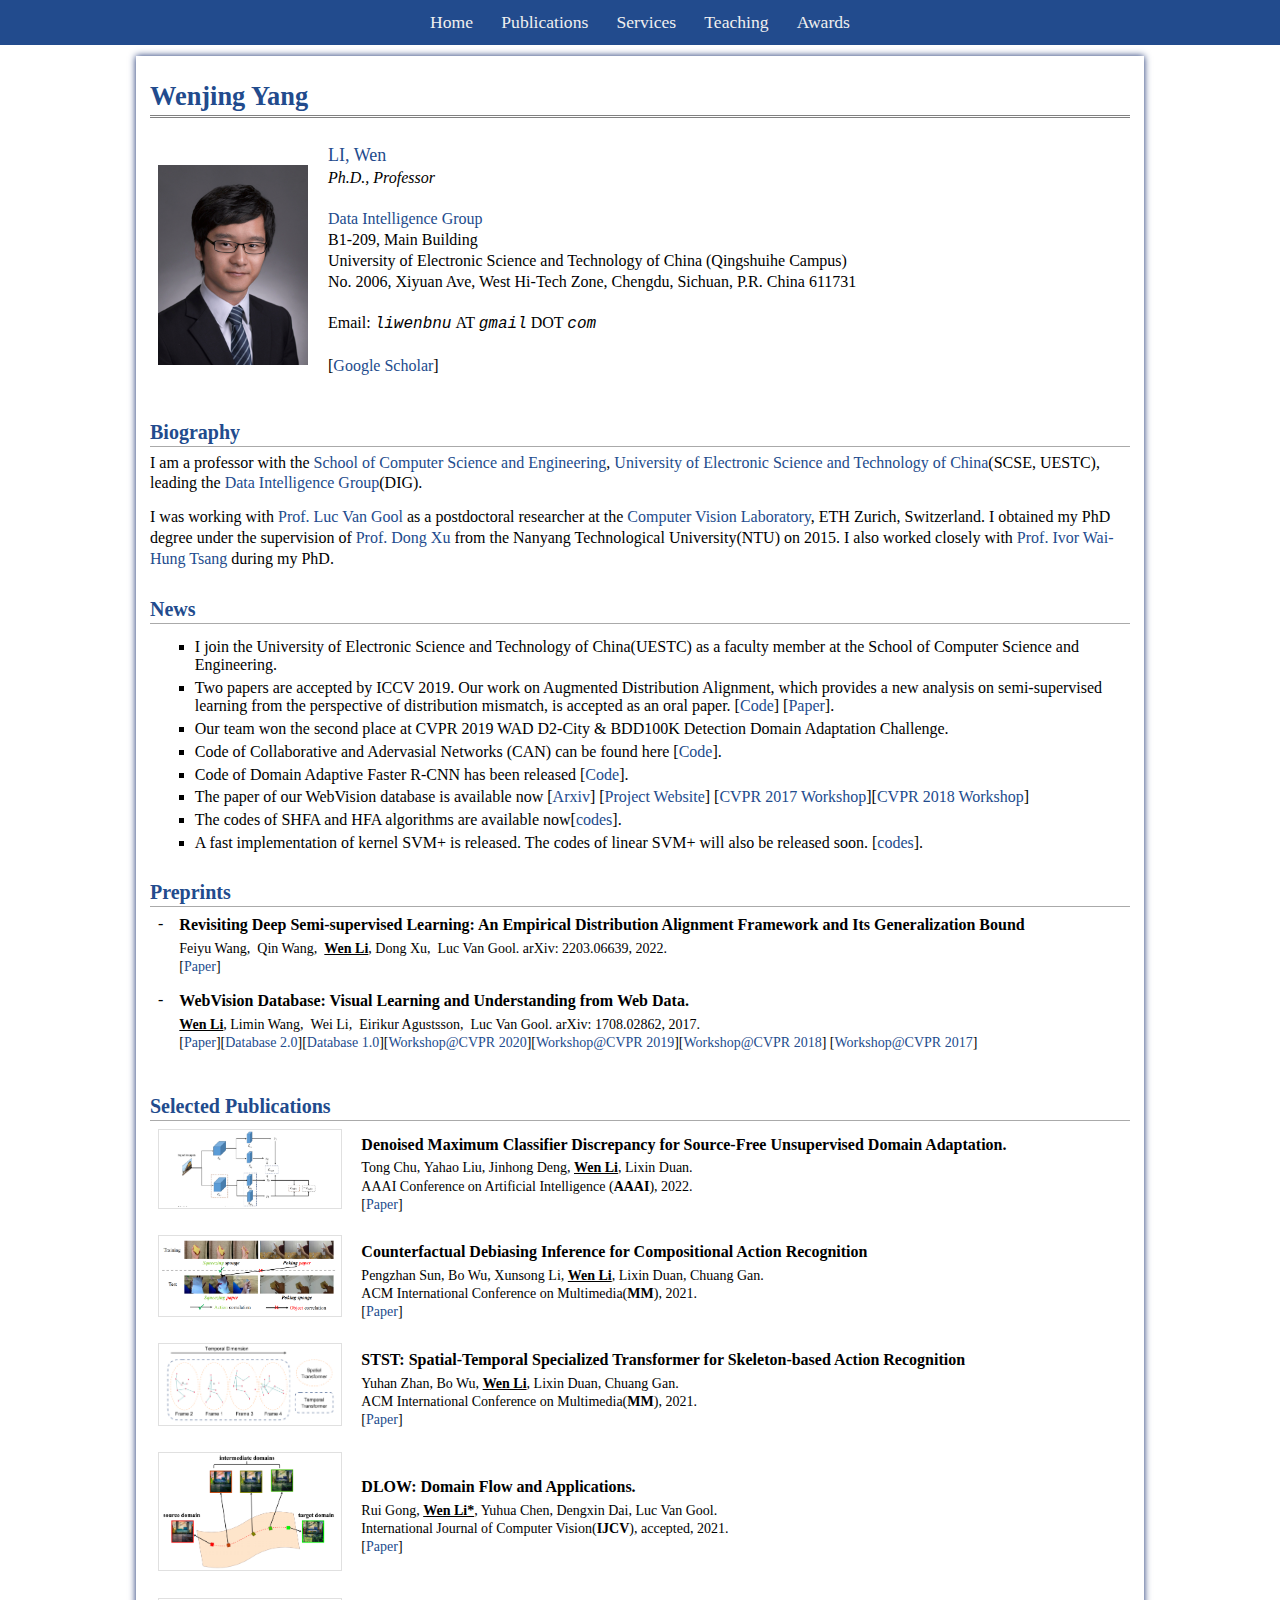
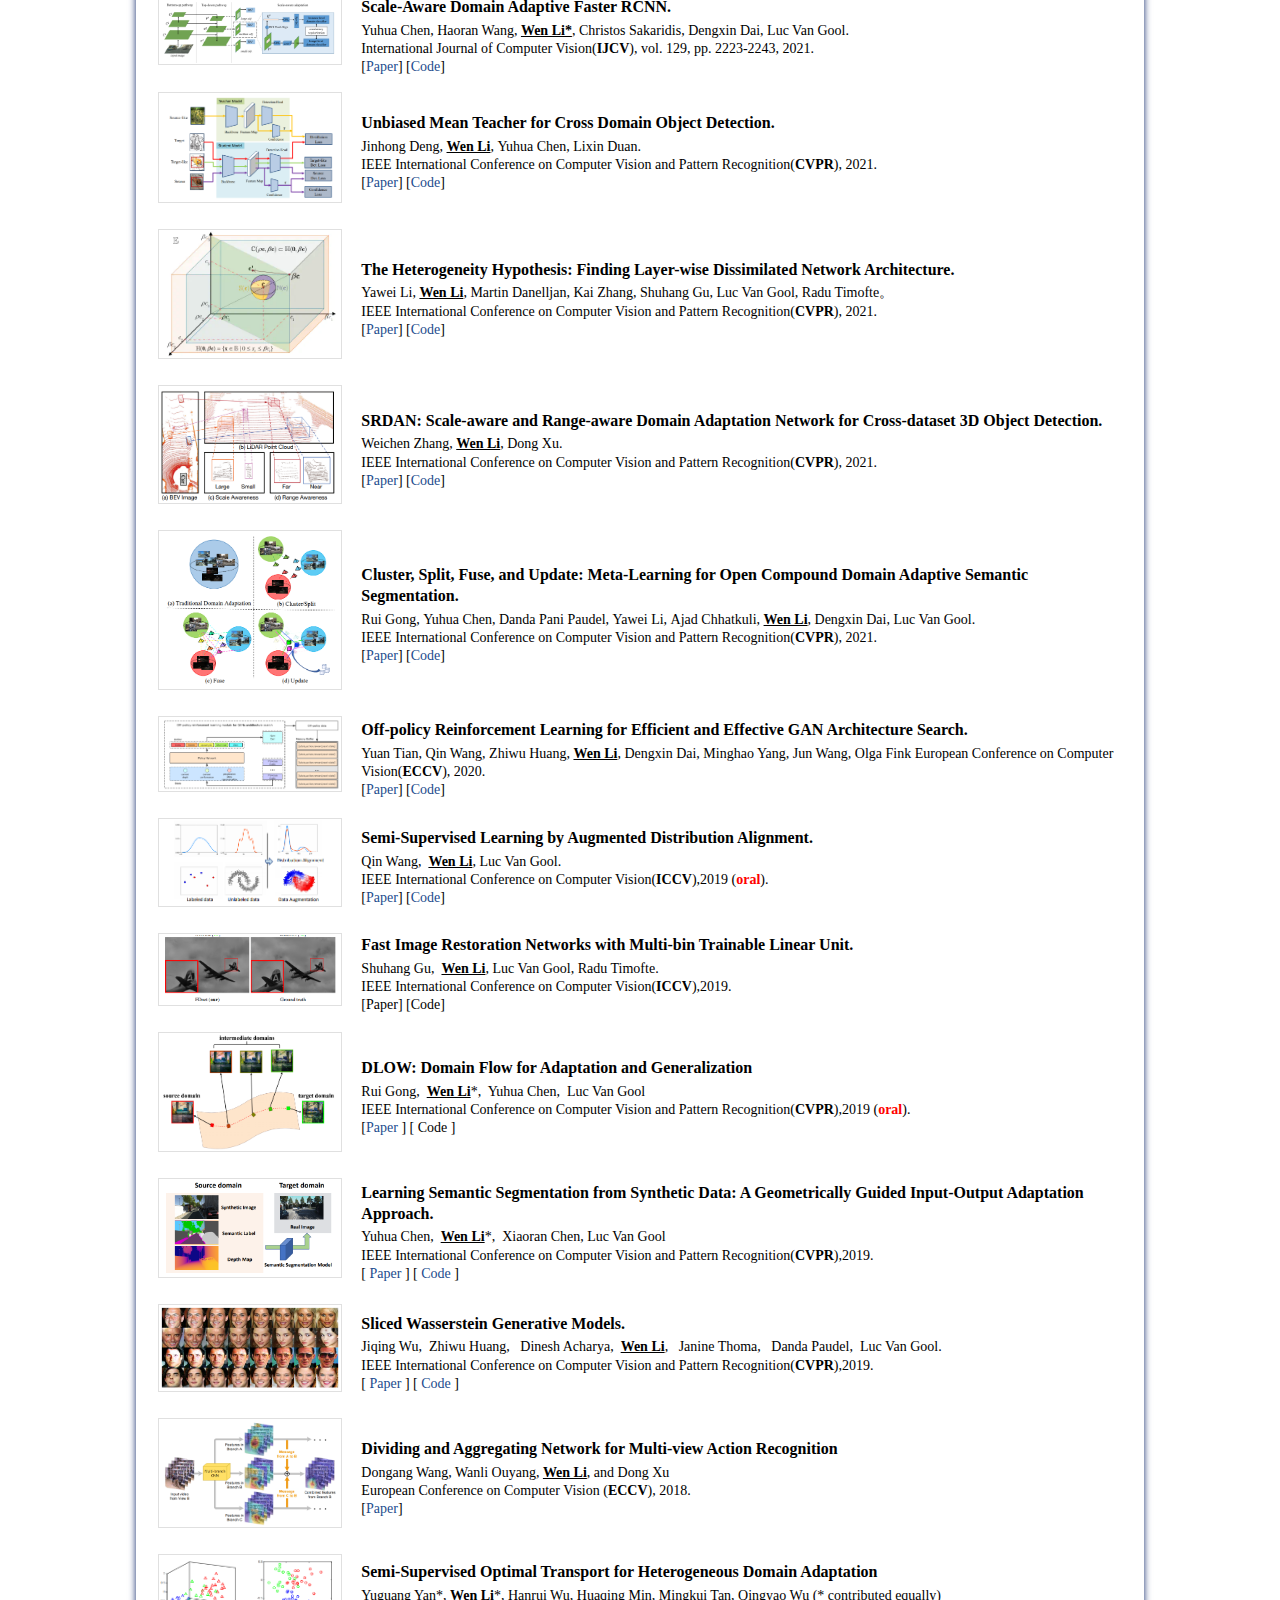
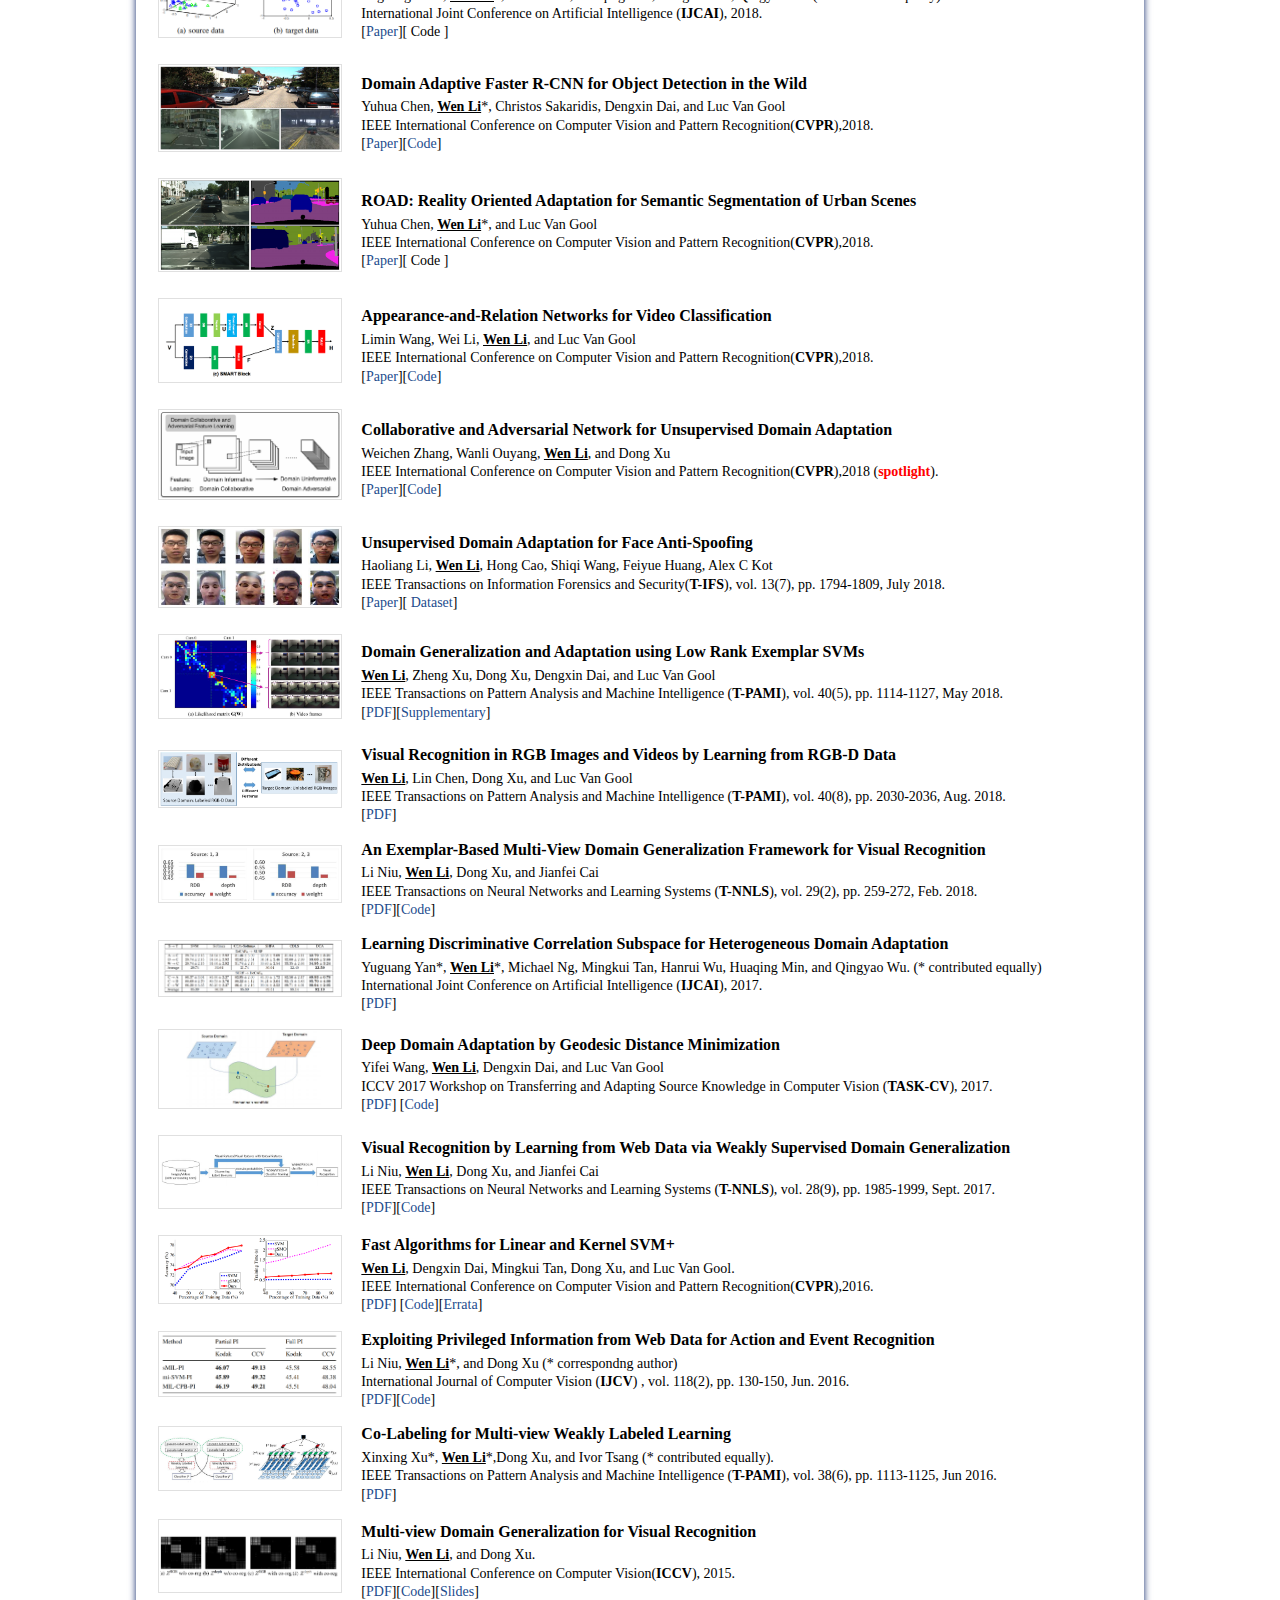
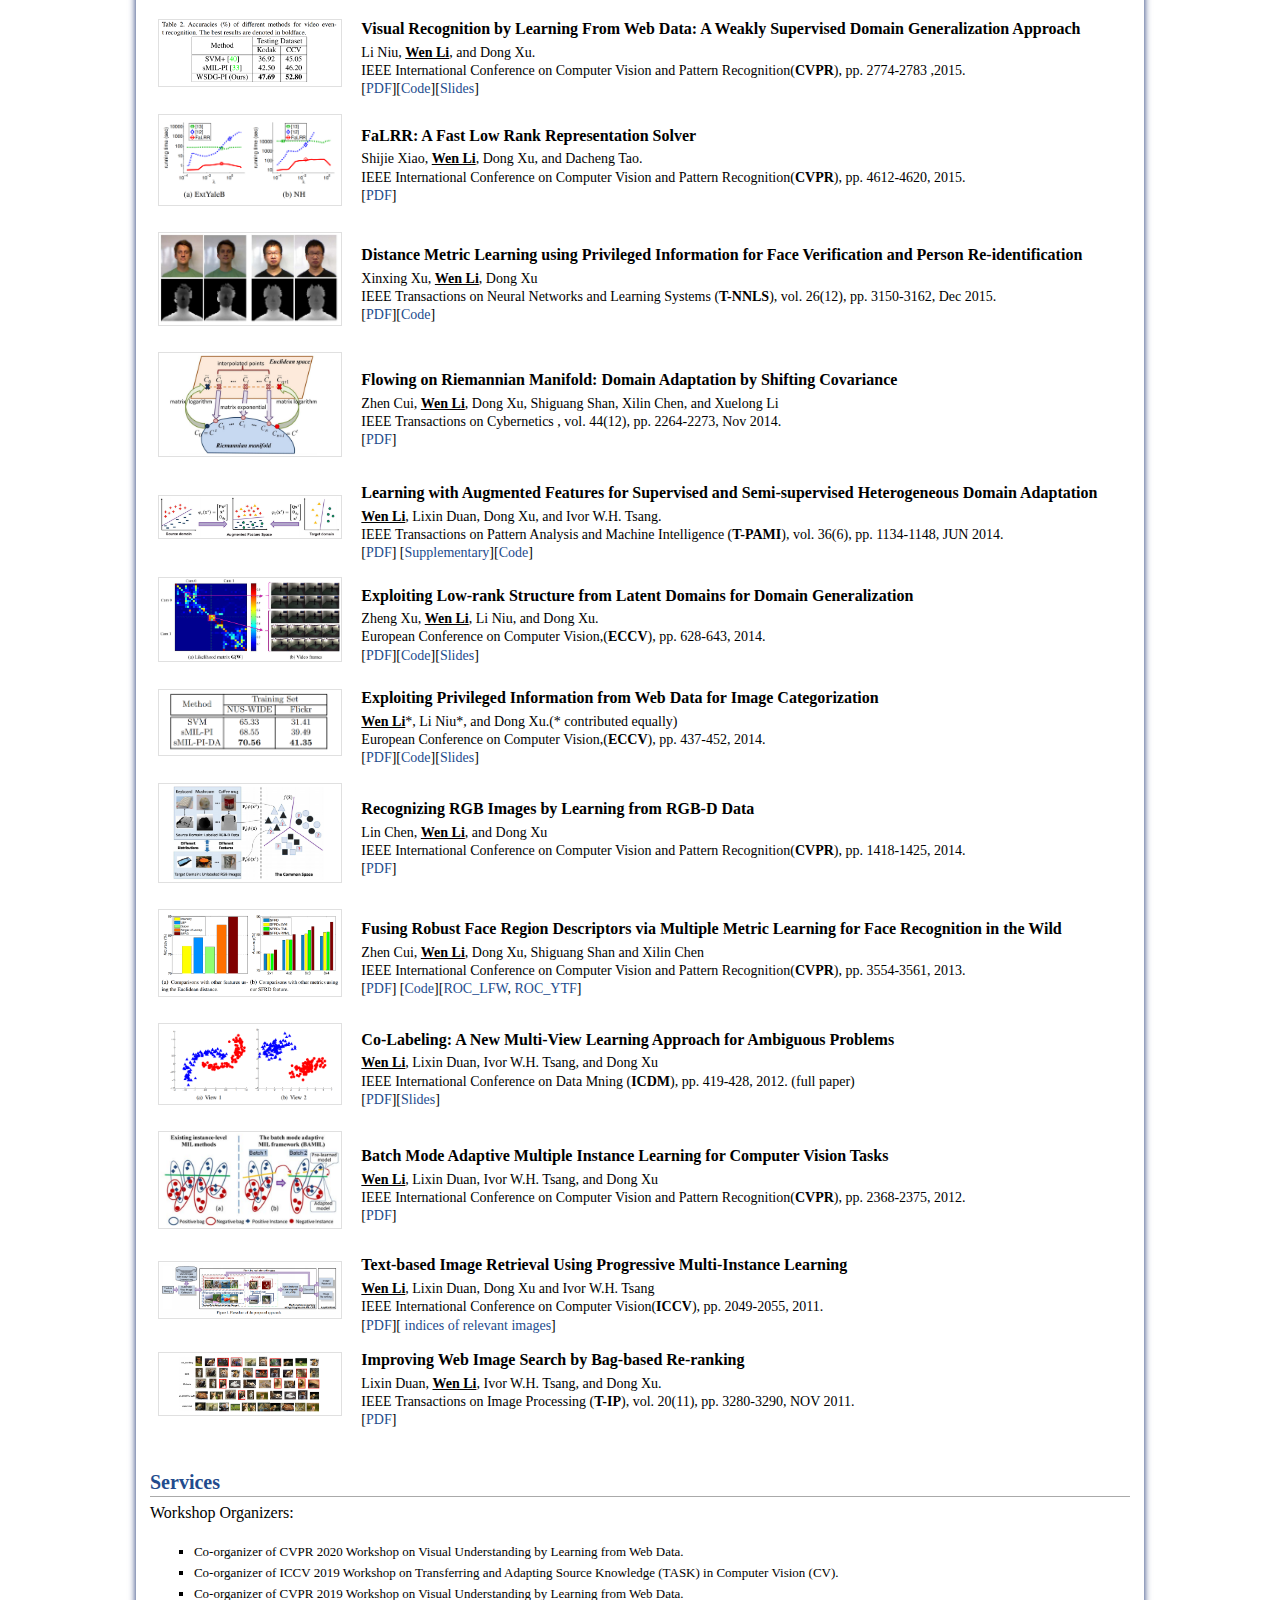
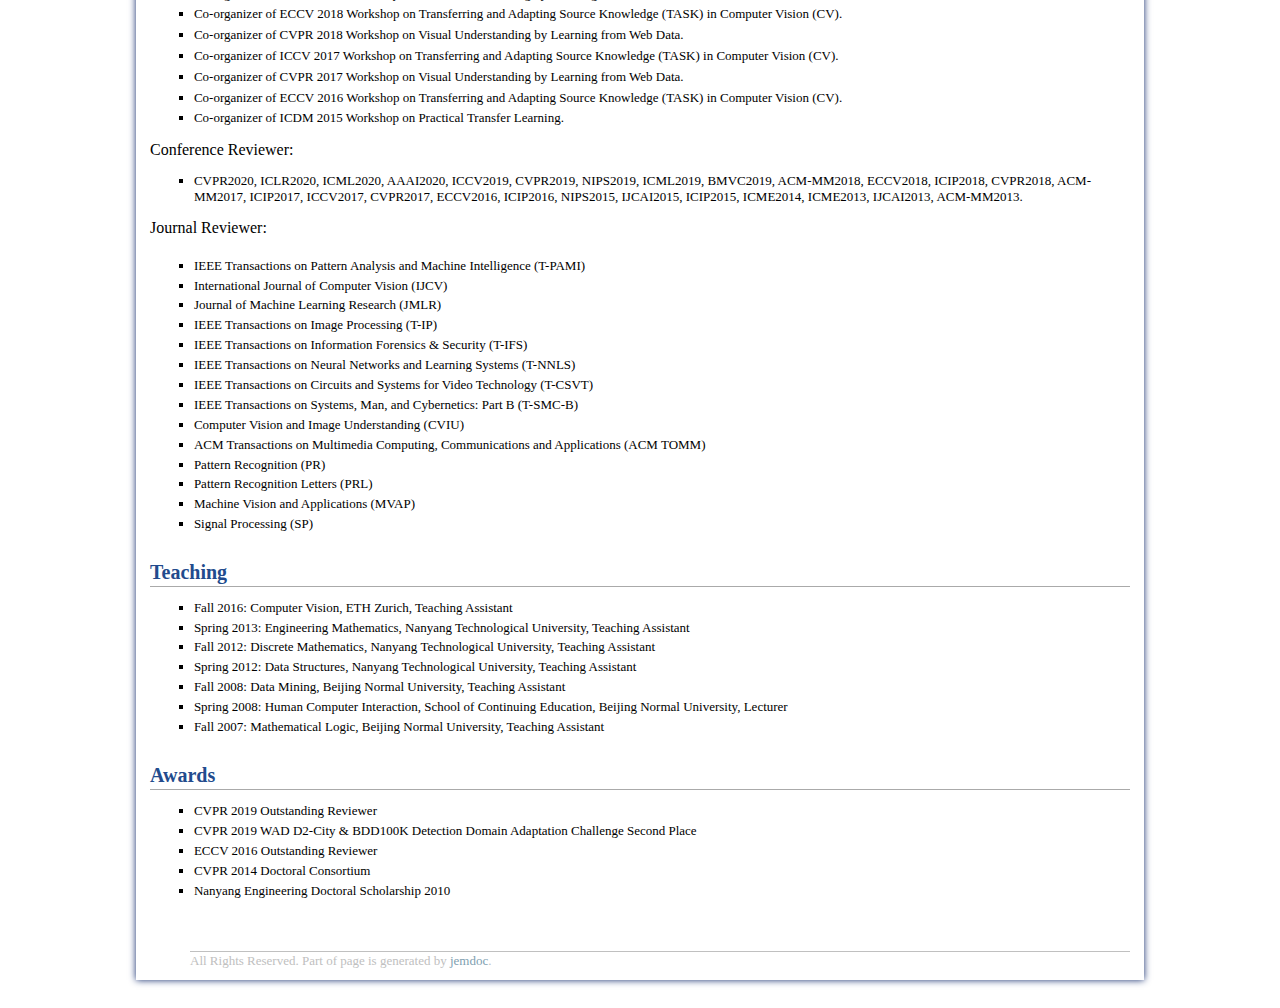
==== commit 825b738f: "Update index.html" ====
--- a/index.html
+++ b/index.html
@@ -4,7 +4,7 @@
 <meta name="generator" content="jemdoc, see http://jemdoc.jaboc.net/" />
 <meta http-equiv="Content-Type" content="text/html;charset=utf-8" />
 <link rel="stylesheet" href="files/jemdoc.css" type="text/css" />
-<title>LI, Wen</title>
+<title>Wenjing Yang</title>
 </head>
 <body>
 
@@ -19,7 +19,7 @@
 <div id="container"> 
 <div class="container"> 
 <div id="toptitle">
-<h1>LI, Wen</h1>
+<h1>Wenjing Yang</h1>
 </div>
 
 <table class="imgtable"><tr><td>
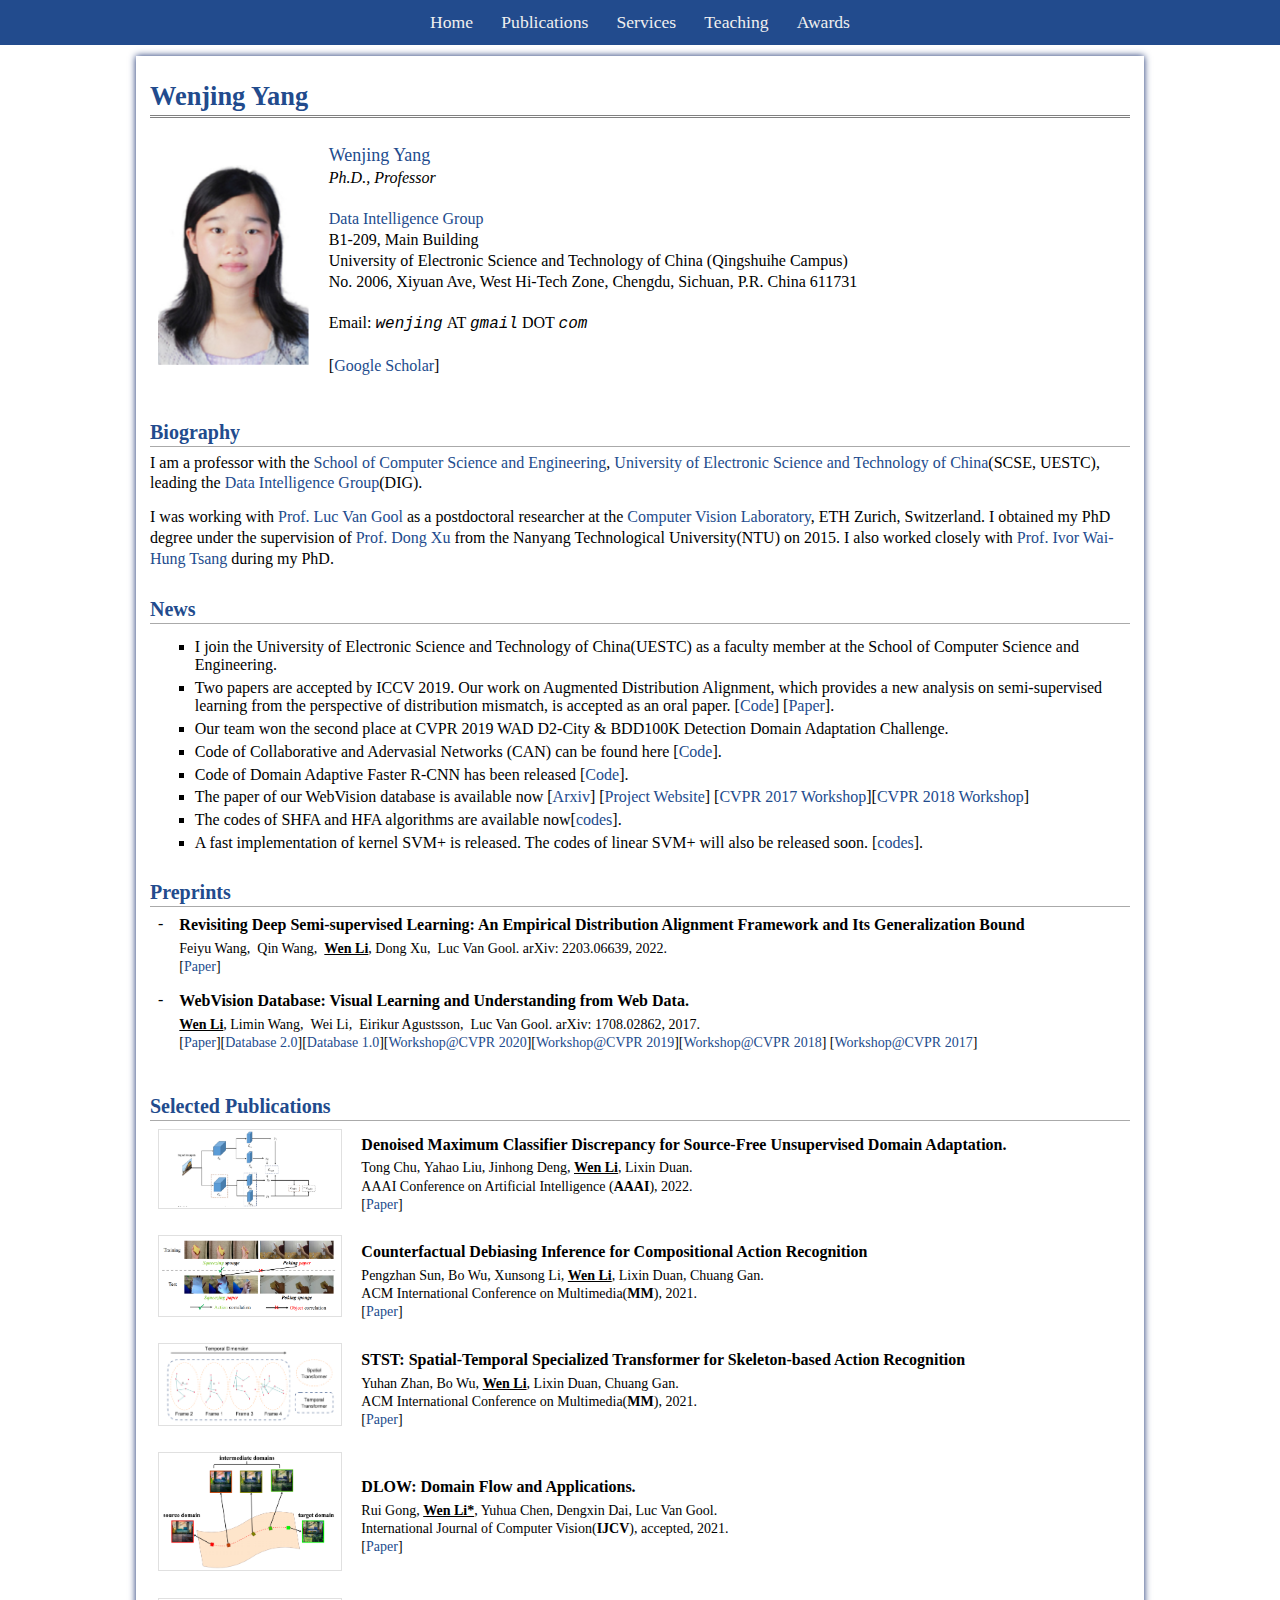
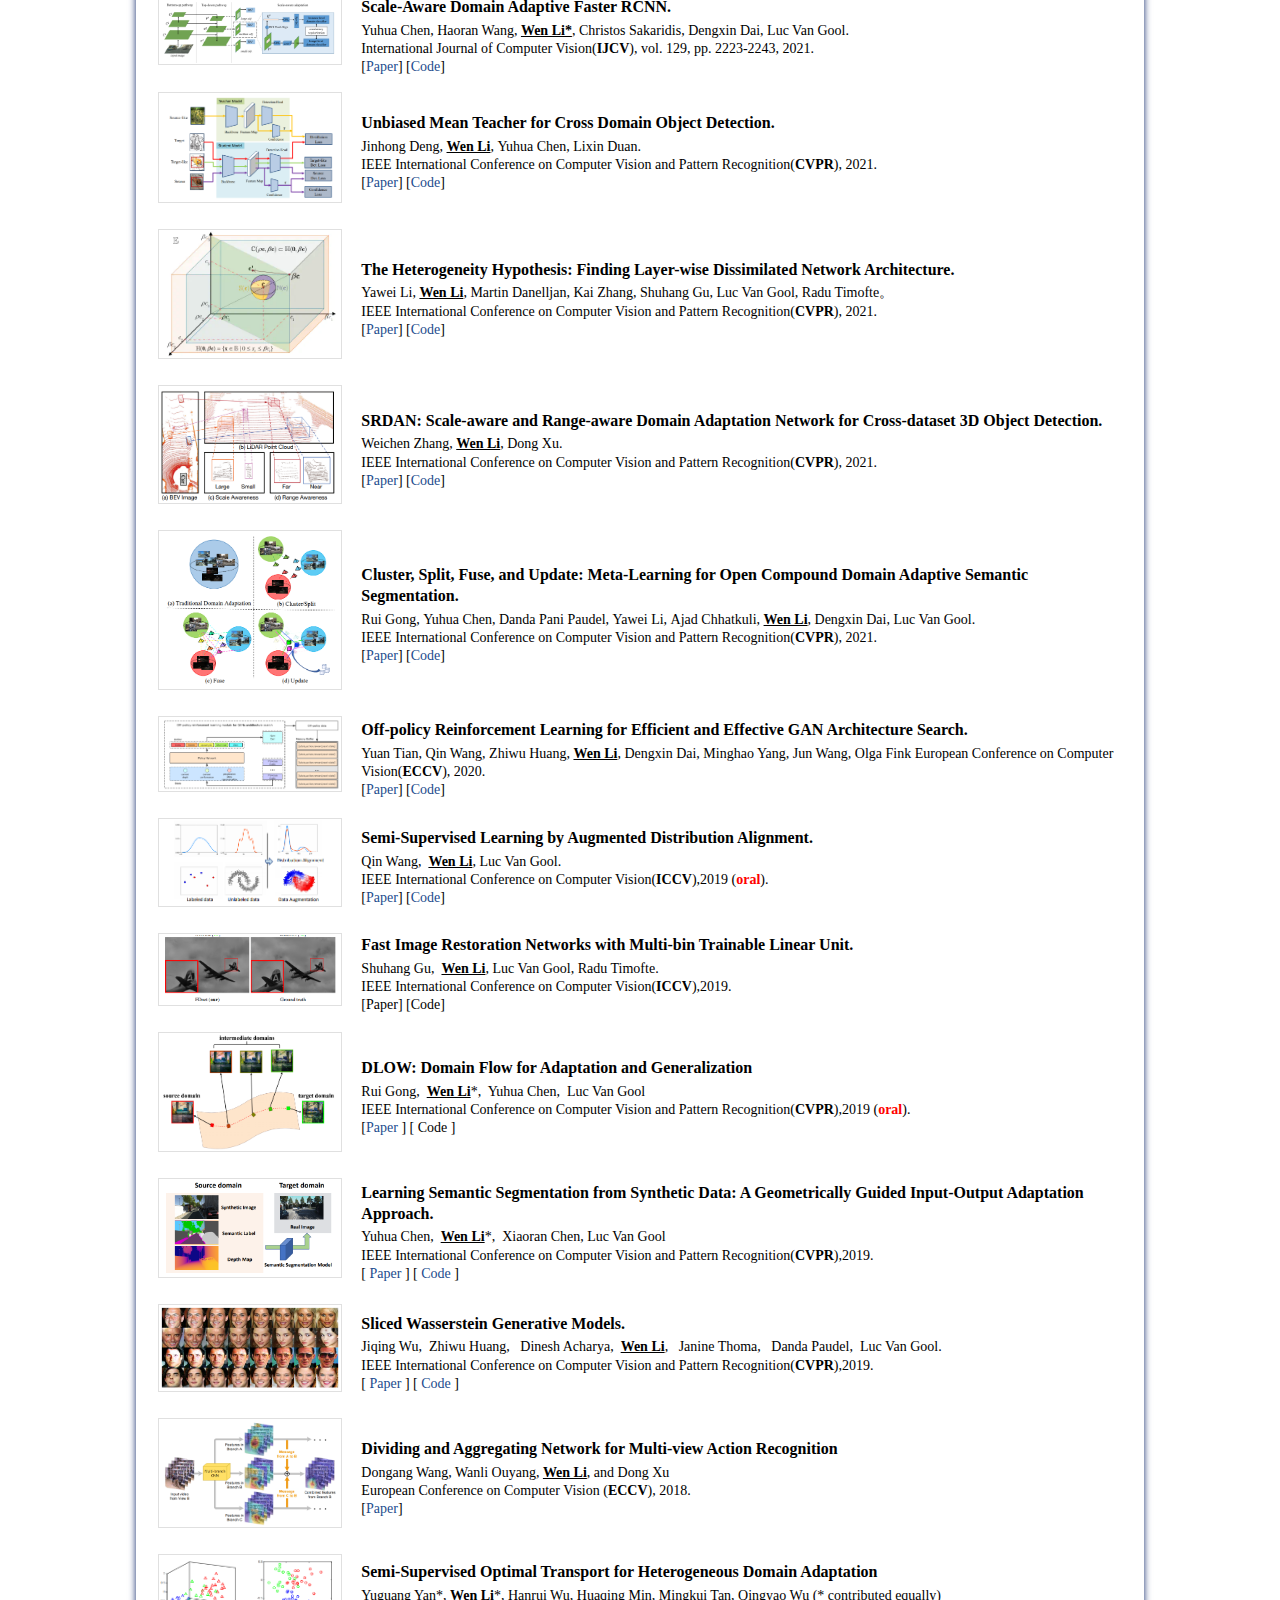
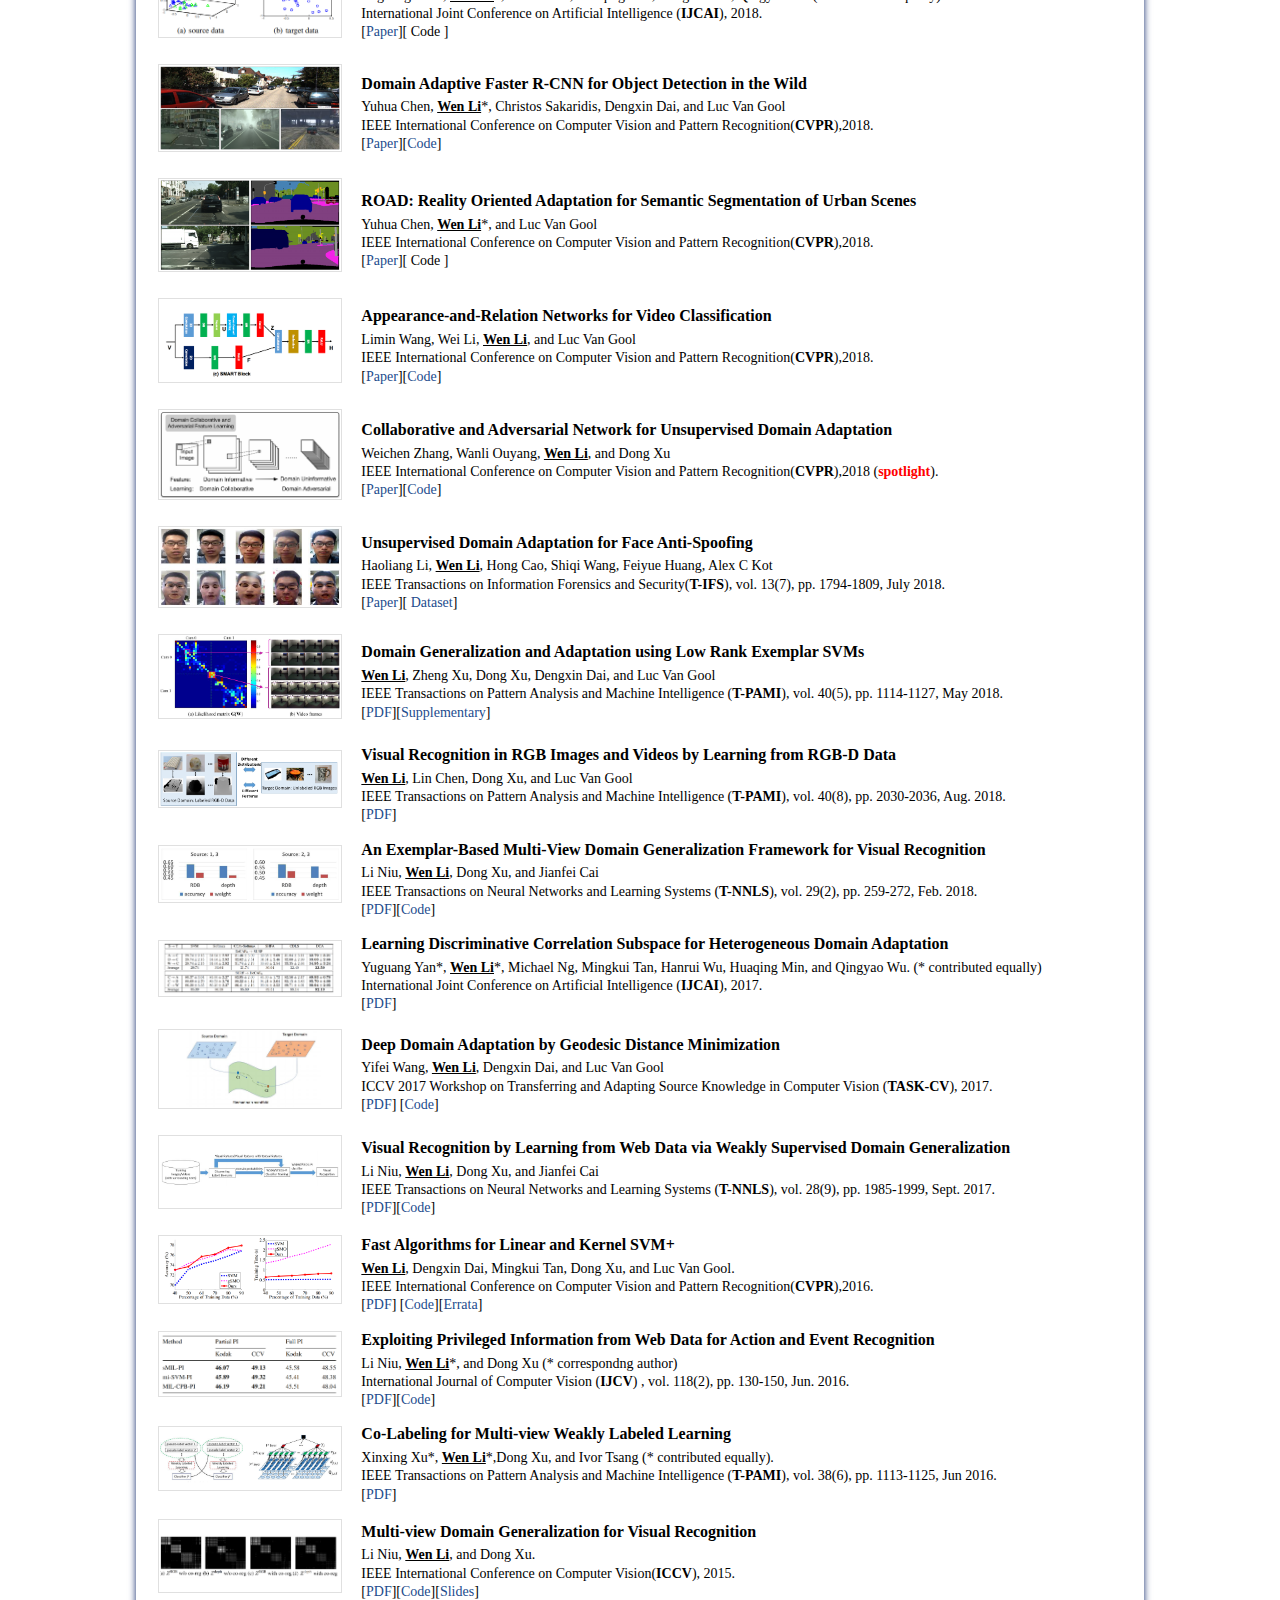
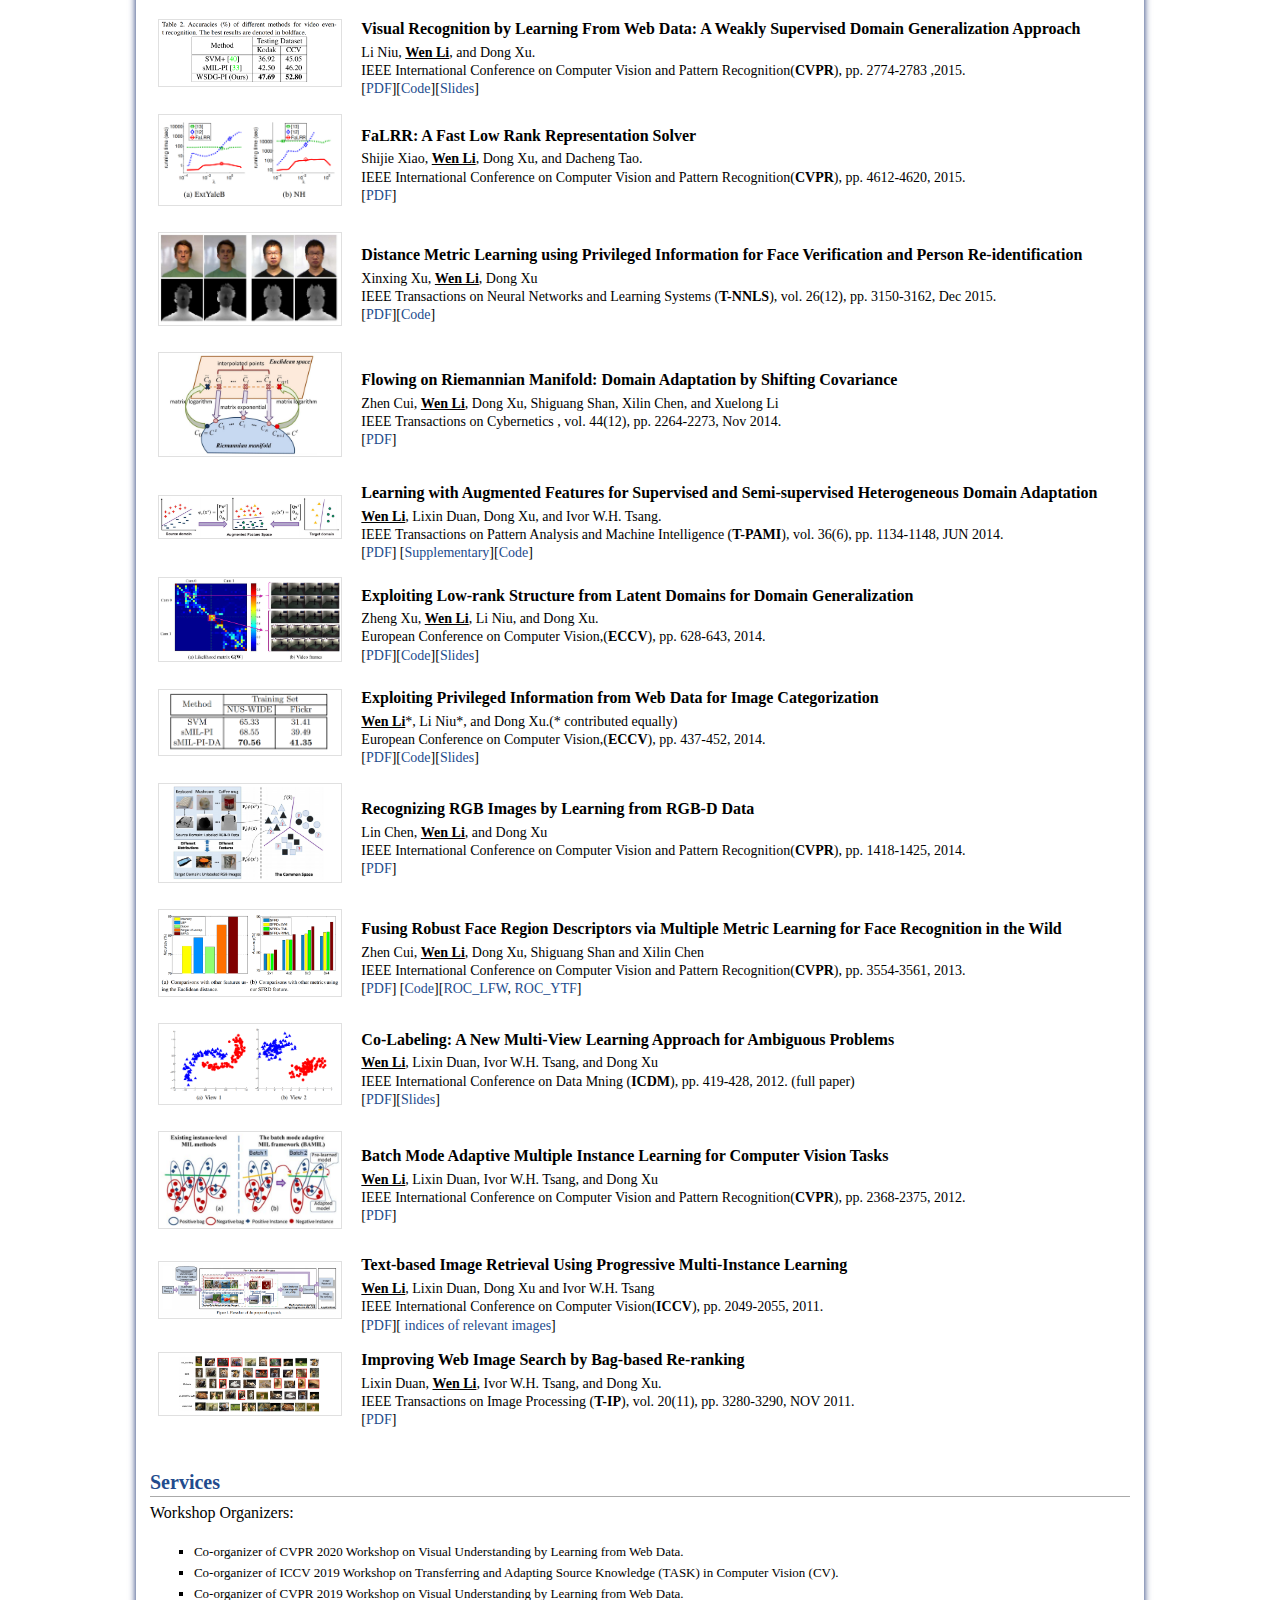
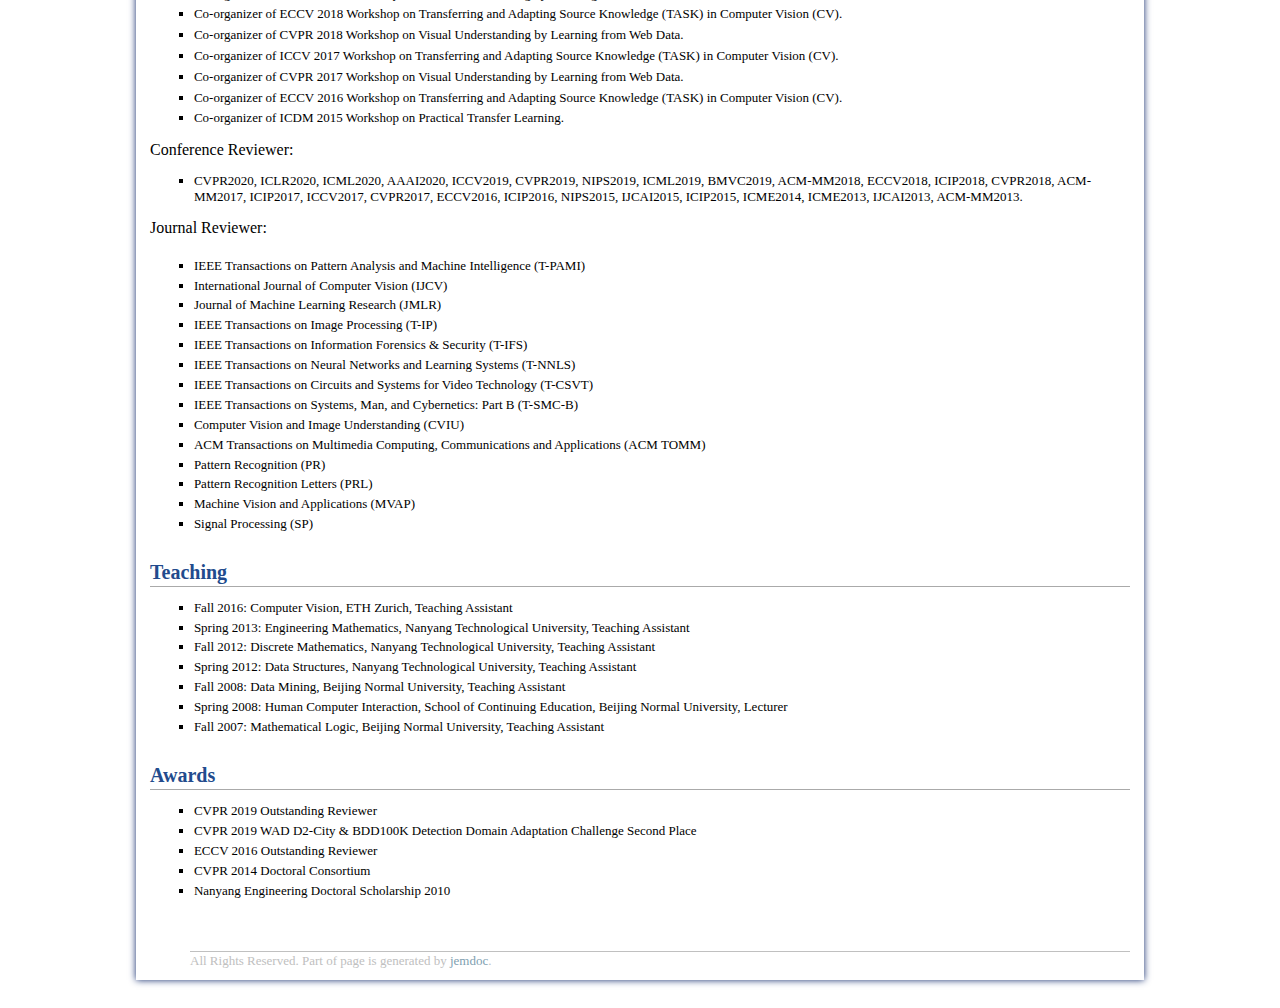
==== commit 901bbacc: "Update index.html" ====
--- a/index.html
+++ b/index.html
@@ -23,8 +23,8 @@
 </div>
 
 <table class="imgtable"><tr><td>
-<a href="./"><img src="./files/wenli.jpg" alt="" height="200px" /></a>&nbsp;</td>
-<td align="left"><p><a href="./"><font size="4">LI, Wen</font></a><br />
+<a href="./"><img src="./files/wenjing.png" alt="" height="200px" /></a>&nbsp;</td>
+<td align="left"><p><a href="./"><font size="4">Wenjing Yang</font></a><br />
 <i> Ph.D., Professor </i>
 <br /><br />
 <a href="https://diggers.ai/">Data Intelligence Group</a><br />
@@ -32,7 +32,7 @@
 University of Electronic Science and Technology of China (Qingshuihe Campus)<br />
 No. 2006, Xiyuan Ave, West Hi-Tech Zone, Chengdu, Sichuan, P.R. China 611731<br />
 <br />
-Email: <font face="courier new, monospace"><i>liwenbnu</i></font>&nbsp;AT <font face="courier new, monospace"><i>gmail</i></font>&nbsp;DOT <font face="courier new, monospace"><i>com<br>
+Email: <font face="courier new, monospace"><i>wenjing</i></font>&nbsp;AT <font face="courier new, monospace"><i>gmail</i></font>&nbsp;DOT <font face="courier new, monospace"><i>com<br>
 </i></font>&nbsp;<br />
 [<a href="http://scholar.google.com.sg/citations?user=yjG4Eg4AAAAJ&amp;hl=en" target="_blank">Google Scholar</a>]
 </p>
@@ -40,7 +40,7 @@
 
 <h2>Biography</h2>
 <p>I am a professor with the <a href="http://www.scse.uestc.edu.cn/">School of Computer Science and Engineering</a>, <a href="https://www.uestc.edu.cn/">University of Electronic Science and Technology of China</a>(SCSE, UESTC), leading the <a href="https://diggers.ai/">Data Intelligence Group</a>(DIG).
-  </p>
+</p>
 <p>
 I was working with <a href="http://www.vision.ee.ethz.ch/members/get_member.cgi?lang=en&amp;id=1" target="_blank">Prof. Luc Van Gool</a> as a postdoctoral researcher at the <a href="http://www.vision.ee.ethz.ch/" target="_blank">Computer Vision Laboratory</a>, ETH Zurich, Switzerland. I obtained my PhD degree under the supervision of <a href="http://sydney.edu.au/engineering/people/dong.xu.php" target="_blank">Prof. Dong Xu</a> from the Nanyang Technological University(NTU) on 2015. I also worked closely with </span><a href="http://www.uts.edu.au/staff/ivor.tsang" target="_blank">Prof. Ivor Wai-Hung Tsang</a> during my PhD. 
 </p>
@@ -52,8 +52,6 @@
 <li>Our team won the second place at CVPR 2019 WAD D2-City & BDD100K Detection Domain Adaptation Challenge.</li>
 <li>Code of Collaborative and Adervasial Networks (CAN) can be found here [<a href="https://github.com/zhangweichen2006/iCAN">Code</a>].</li>
 <li>Code of Domain Adaptive Faster R-CNN has been released [<a href="https://github.com/yuhuayc/da-faster-rcnn">Code</a>].</li>
-<!--li>One paper on heterogenous domain adaptation(HDA) using optimal transport theory has been accepted by IJCAI, which achieves new state-of-the-arts for HDA problems.</li-->
-<!--li>Our papers on domain adaptation and video recognition are accepted by CVPR 2018, see publications below for details.</li-->
 <li>The paper of our WebVision database is available now [<a href="
 http://arxiv.org/abs/1708.02862">Arxiv</a>] [<a href="http://www.vision.ee.ethz.ch/webvision/">Project Website</a>] [<a href="http://www.vision.ee.ethz.ch/webvision/workshop/2017/index.html">CVPR 2017 Workshop</a>][<a href="http://www.vision.ee.ethz.ch/webvision/workshop/2018/index.html">CVPR 2018 Workshop</a>]</li>
 <li>The codes of SHFA and HFA algorithms are available now[<a href="https://github.com/transmatrix-github/SHFA_release" target="_blank">codes</a>].</li>
@@ -64,28 +62,8 @@
 <a id="publications" class="anchor"></a>
 <h2>Preprints</h2>
 <table class="imgtable">
-<!-- paper entry-->
-<!--
-<tr>
-<td> - <br>&nbsp;<br>&nbsp;<br>&nbsp;</td>
-<td>
-<p class="pub_title">Known-class Aware Self-ensemble for Open Set Domain Adaptation. </p>
-<p class="pub_author">Qing Lian, &nbsp;<u><b>Wen Li</b></u>,&nbsp;Lin Chen,&nbsp;Lixin Duan.  arXiv: 1905.01068, 2019.<br>
-[<a href= "https://arxiv.org/pdf/1905.01068.pdf">Paper</a>]
-</p>
-</td>
-</tr>
-<tr>
-<td> - <br>&nbsp;<br>&nbsp;<br>&nbsp;</td>
-<td>
-<p class="pub_title">Ensemble Manifold Segmentation for Model Distillation and Semi-supervised Learning. </p>
-<p class="pub_author">Dengxin Dai, &nbsp;<u><b>Wen Li</b></u>,&nbsp;Till Kroeger, &nbsp;Luc Van Gool.  arXiv: 1804.02201, 2018.<br>
-[<a href= "https://arxiv.org/pdf/1804.02201.pdf">Paper</a>]
-</p>
-</td>
-</tr>
--->
- <tr>
+
+<tr>
 <td> - <br>&nbsp;<br>&nbsp;<br>&nbsp;</td>
 <td>
 <p class="pub_title">Revisiting Deep Semi-supervised Learning: An Empirical Distribution Alignment Framework and Its Generalization Bound </p>
@@ -94,6 +72,7 @@
 </p>
 </td>
 </tr>
+
 <tr>
 <td> - <br>&nbsp;<br>&nbsp;<br>&nbsp;</td>
 <td>
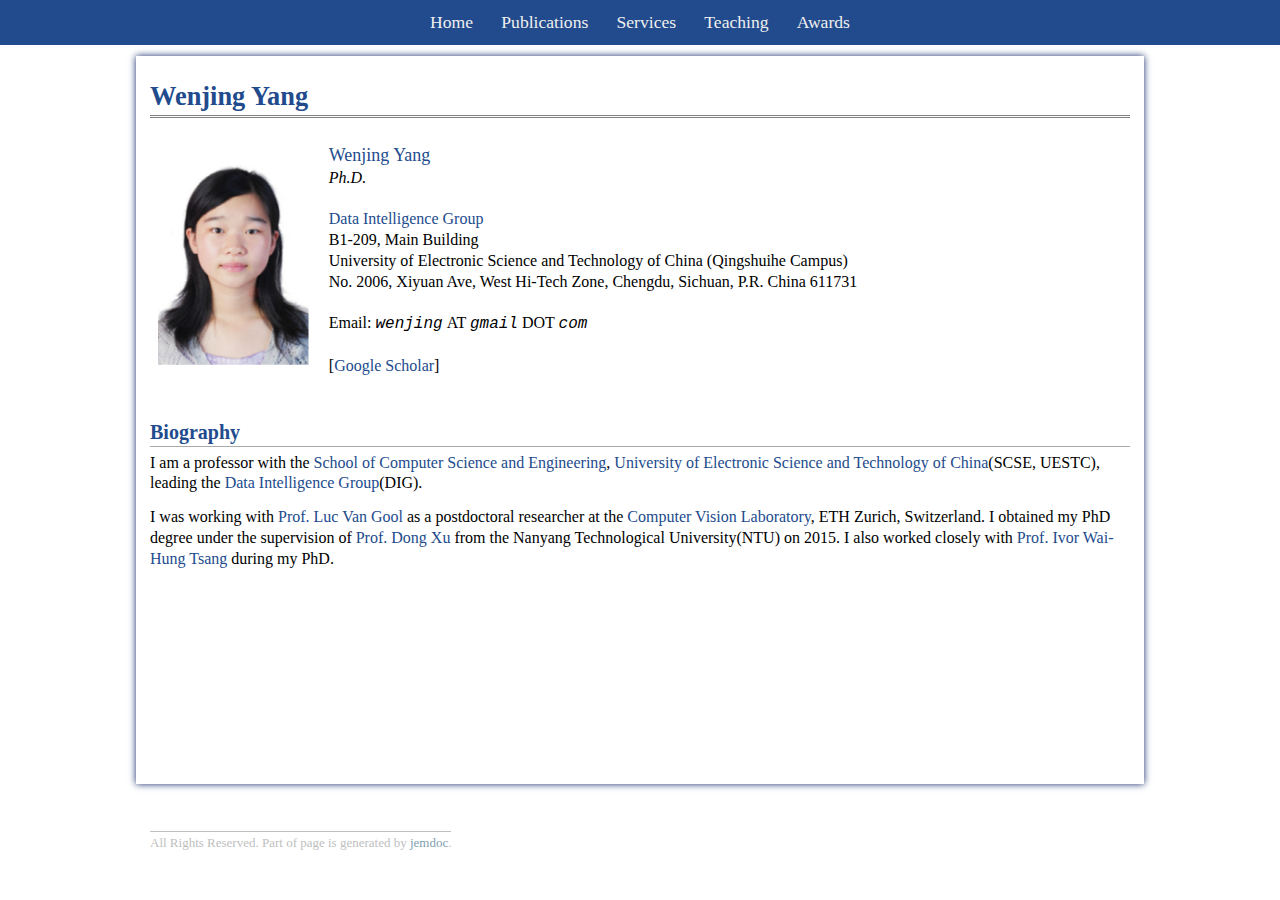
==== commit 6f7c8fdb: "split into multi-html" ====
--- a/index.html
+++ b/index.html
@@ -1,557 +1,74 @@
 <!DOCTYPE html PUBLIC "-//W3C//DTD XHTML 1.1//EN" "http://www.w3.org/TR/xhtml11/DTD/xhtml11.dtd">
 <html xmlns="http://www.w3.org/1999/xhtml" xml:lang="en">
 <head>
-<meta name="generator" content="jemdoc, see http://jemdoc.jaboc.net/" />
-<meta http-equiv="Content-Type" content="text/html;charset=utf-8" />
-<link rel="stylesheet" href="files/jemdoc.css" type="text/css" />
-<title>Wenjing Yang</title>
+    <meta name="generator" content="jemdoc, see http://jemdoc.jaboc.net/"/>
+    <meta http-equiv="Content-Type" content="text/html;charset=utf-8"/>
+    <link rel="stylesheet" href="files/jemdoc.css" type="text/css"/>
+    <title>Wenjing Yang</title>
 </head>
 <body>
 
-<div class="menu"> <a href="#home">Home</a> 
-<a href="#publications">Publications</a> 
-<a href="#services">Services</a> 
-<a href="#teaching">Teaching</a>
-<a href="#awards">Awards</a>  
+<div class="menu"><a href="index.html">Home</a>
+    <a href="publications.html">Publications</a>
+    <a href="services.html">Services</a>
+    <a href="teaching.html">Teaching</a>
+    <a href="awards.html">Awards</a>
 </div>
 
 <a id="home" class="anchor"></a>
-<div id="container"> 
-<div class="container"> 
-<div id="toptitle">
-<h1>Wenjing Yang</h1>
-</div>
+<div id="container">
+    <div class="container">
+        <div id="toptitle">
+            <h1>Wenjing Yang</h1>
+        </div>
 
-<table class="imgtable"><tr><td>
-<a href="./"><img src="./files/wenjing.png" alt="" height="200px" /></a>&nbsp;</td>
-<td align="left"><p><a href="./"><font size="4">Wenjing Yang</font></a><br />
-<i> Ph.D., Professor </i>
-<br /><br />
-<a href="https://diggers.ai/">Data Intelligence Group</a><br />
-B1-209, Main Building<br />
-University of Electronic Science and Technology of China (Qingshuihe Campus)<br />
-No. 2006, Xiyuan Ave, West Hi-Tech Zone, Chengdu, Sichuan, P.R. China 611731<br />
-<br />
-Email: <font face="courier new, monospace"><i>wenjing</i></font>&nbsp;AT <font face="courier new, monospace"><i>gmail</i></font>&nbsp;DOT <font face="courier new, monospace"><i>com<br>
-</i></font>&nbsp;<br />
-[<a href="http://scholar.google.com.sg/citations?user=yjG4Eg4AAAAJ&amp;hl=en" target="_blank">Google Scholar</a>]
-</p>
-</td></tr></table>
+        <table class="imgtable">
+            <tr>
+                <td>
+                    <a href="./"><img src="./files/wenjing.png" alt="" height="200px"/></a>&nbsp;
+                </td>
+                <td align="left"><p><a href="./"><font size="4">Wenjing Yang</font></a><br/>
+                    <i> Ph.D. </i>
+                    <br/><br/>
+                    <a href="https://diggers.ai/">Data Intelligence Group</a><br/>
+                    B1-209, Main Building<br/>
+                    University of Electronic Science and Technology of China (Qingshuihe Campus)<br/>
+                    No. 2006, Xiyuan Ave, West Hi-Tech Zone, Chengdu, Sichuan, P.R. China 611731<br/>
+                    <br/>
+                    Email: <font face="courier new, monospace"><i>wenjing</i></font>&nbsp;AT <font
+                            face="courier new, monospace"><i>gmail</i></font>&nbsp;DOT <font
+                            face="courier new, monospace"><i>com<br>
+                    </i></font>&nbsp;<br/>
+                    [<a href="http://scholar.google.com.sg/citations?user=yjG4Eg4AAAAJ&amp;hl=en" target="_blank">Google
+                        Scholar</a>]
+                </p>
+                </td>
+            </tr>
+        </table>
 
-<h2>Biography</h2>
-<p>I am a professor with the <a href="http://www.scse.uestc.edu.cn/">School of Computer Science and Engineering</a>, <a href="https://www.uestc.edu.cn/">University of Electronic Science and Technology of China</a>(SCSE, UESTC), leading the <a href="https://diggers.ai/">Data Intelligence Group</a>(DIG).
-</p>
-<p>
-I was working with <a href="http://www.vision.ee.ethz.ch/members/get_member.cgi?lang=en&amp;id=1" target="_blank">Prof. Luc Van Gool</a> as a postdoctoral researcher at the <a href="http://www.vision.ee.ethz.ch/" target="_blank">Computer Vision Laboratory</a>, ETH Zurich, Switzerland. I obtained my PhD degree under the supervision of <a href="http://sydney.edu.au/engineering/people/dong.xu.php" target="_blank">Prof. Dong Xu</a> from the Nanyang Technological University(NTU) on 2015. I also worked closely with </span><a href="http://www.uts.edu.au/staff/ivor.tsang" target="_blank">Prof. Ivor Wai-Hung Tsang</a> during my PhD. 
-</p>
+        <h2>Biography</h2>
+        <p>I am a professor with the <a href="http://www.scse.uestc.edu.cn/">School of Computer Science and
+            Engineering</a>, <a href="https://www.uestc.edu.cn/">University of Electronic Science and Technology of
+            China</a>(SCSE, UESTC), leading the <a href="https://diggers.ai/">Data Intelligence Group</a>(DIG).
+        </p>
+        <p>
+            I was working with <a href="http://www.vision.ee.ethz.ch/members/get_member.cgi?lang=en&amp;id=1"
+                                  target="_blank">Prof. Luc Van Gool</a> as a postdoctoral researcher at the <a
+                href="http://www.vision.ee.ethz.ch/" target="_blank">Computer Vision Laboratory</a>, ETH Zurich,
+            Switzerland. I obtained my PhD degree under the supervision of <a
+                href="http://sydney.edu.au/engineering/people/dong.xu.php" target="_blank">Prof. Dong Xu</a> from the
+            Nanyang Technological University(NTU) on 2015. I also worked closely with </span><a
+                href="http://www.uts.edu.au/staff/ivor.tsang" target="_blank">Prof. Ivor Wai-Hung Tsang</a> during my
+            PhD.
+        </p>
 
-<h2>News</h2>
-<ul>
-<li>I join the University of Electronic Science and Technology of China(UESTC) as a faculty member at the School of Computer Science and Engineering.</li>
-<li>Two papers are accepted by ICCV 2019. Our work on Augmented Distribution Alignment, which provides a new analysis on semi-supervised learning from the perspective of distribution mismatch, is accepted as an oral paper. [<a href="https://github.com/qinenergy/adanet">Code</a>] [<a href= "https://arxiv.org/pdf/1905.08171.pdf">Paper</a>].</li>
-<li>Our team won the second place at CVPR 2019 WAD D2-City & BDD100K Detection Domain Adaptation Challenge.</li>
-<li>Code of Collaborative and Adervasial Networks (CAN) can be found here [<a href="https://github.com/zhangweichen2006/iCAN">Code</a>].</li>
-<li>Code of Domain Adaptive Faster R-CNN has been released [<a href="https://github.com/yuhuayc/da-faster-rcnn">Code</a>].</li>
-<li>The paper of our WebVision database is available now [<a href="
-http://arxiv.org/abs/1708.02862">Arxiv</a>] [<a href="http://www.vision.ee.ethz.ch/webvision/">Project Website</a>] [<a href="http://www.vision.ee.ethz.ch/webvision/workshop/2017/index.html">CVPR 2017 Workshop</a>][<a href="http://www.vision.ee.ethz.ch/webvision/workshop/2018/index.html">CVPR 2018 Workshop</a>]</li>
-<li>The codes of SHFA and HFA algorithms are available now[<a href="https://github.com/transmatrix-github/SHFA_release" target="_blank">codes</a>].</li>
-<li>A fast implementation of kernel SVM+ is released. The codes of linear SVM+ will also be released soon. [<a href="https://github.com/transmatrix-github/svmplus_matlab" target="_blank">codes</a>].</li>
-</ul>
+        <div id="footer">
+            <div id="footer-text">
+                All Rights Reserved. Part of page is generated by <a href="http://jemdoc.jaboc.net/">jemdoc</a>.
+            </div>
+        </div>
 
-<!-- Project -->
-<a id="publications" class="anchor"></a>
-<h2>Preprints</h2>
-<table class="imgtable">
-
-<tr>
-<td> - <br>&nbsp;<br>&nbsp;<br>&nbsp;</td>
-<td>
-<p class="pub_title">Revisiting Deep Semi-supervised Learning: An Empirical Distribution Alignment Framework and Its Generalization Bound </p>
-<p class="pub_author">Feiyu Wang, &nbsp;Qin Wang, &nbsp;<u><b>Wen Li</b></u>,&nbsp;Dong Xu, &nbsp;Luc Van Gool.  arXiv: 2203.06639, 2022.<br>
-[<a href= "https://arxiv.org/pdf/2203.06639.pdf">Paper</a>]
-</p>
-</td>
-</tr>
-
-<tr>
-<td> - <br>&nbsp;<br>&nbsp;<br>&nbsp;</td>
-<td>
-<p class="pub_title">WebVision Database: Visual Learning and Understanding from Web Data. </p>
-<p class="pub_author"><u><b>Wen Li</b></u>,&nbsp;Limin Wang, &nbsp;Wei Li, &nbsp;Eirikur Agustsson, &nbsp;Luc Van Gool.  arXiv: 1708.02862, 2017.<br>
-[<a href= "https://arxiv.org/pdf/1708.02862.pdf">Paper</a>][<a href="http://www.vision.ee.ethz.ch/webvision/">Database 2.0</a>][<a href="http://www.vision.ee.ethz.ch/webvision/2017/">Database 1.0</a>][<a href="http://www.vision.ee.ethz.ch/webvision/workshop.html">Workshop@CVPR 2020</a>][<a href="http://www.vision.ee.ethz.ch/webvision/2019/workshop.html">Workshop@CVPR 2019</a>][<a href="http://www.vision.ee.ethz.ch/webvision/2018/workshop.html">Workshop@CVPR 2018</a>] [<a href="http://www.vision.ee.ethz.ch/webvision/2017/workshop.html">Workshop@CVPR 2017</a>]
-</p>
-</td>
-</tr>
-</table>
-
-<h2>Selected Publications</h2>
-
-<table class="imgtable">
-<!-- paper entry-->
-<tr>
-<td><img class="proj_thumb" src="./papers/ChuT_AAAI22.png" alt=""/>&nbsp;</td>
-<td>
-<p class="pub_title">Denoised Maximum Classifier Discrepancy for Source-Free Unsupervised Domain Adaptation. </p>
-<p class="pub_author">Tong Chu,&nbsp;Yahao Liu,&nbsp;Jinhong Deng,&nbsp;<u><b>Wen Li</b></u>,&nbsp;Lixin Duan.<br>
-AAAI Conference on Artificial Intelligence (<b>AAAI</b>), 2022.<br>
-[<a href= "https://www.aaai.org/AAAI22Papers/AAAI-758.ChuT.pdf">Paper</a>] </p> </td>
-</tr>
-  
-<tr>
-<td><img class="proj_thumb" src="./papers/SunPZ_MM2021.png" alt=""/>&nbsp;</td>
-<td>
-<p class="pub_title">Counterfactual Debiasing Inference for Compositional Action Recognition </p>
-<p class="pub_author">
-Pengzhan Sun, Bo Wu, Xunsong Li, <u><b>Wen Li</b></u>, Lixin Duan, Chuang Gan.<br>
-ACM International Conference on Multimedia(<b>MM</b>), 2021.<br>
-[<a href= "https://pengzhansun.github.io/files/paper_(CDN).pdf">Paper</a>] </p> </td>
-</tr>
-  
-  
-<tr>
-<td><img class="proj_thumb" src="./papers/ZhangYH_MM2021.png" alt=""/>&nbsp;</td>
-<td>
-<p class="pub_title">STST: Spatial-Temporal Specialized Transformer for Skeleton-based Action Recognition</p>
-<p class="pub_author">
-Yuhan Zhan, Bo Wu, <u><b>Wen Li</b></u>, Lixin Duan, Chuang Gan.<br>
-ACM International Conference on Multimedia(<b>MM</b>), 2021.<br>
-[<a href= "https://drive.google.com/file/d/1r8Lmz6Re7_WKdTAeZITJzge5x8vhxnyt/view">Paper</a>] </p> </td>
-</tr>
-
-<tr>
-<td><img class="proj_thumb" src="./papers/Gong_CVPR2019_DLOW.png" alt=""/>&nbsp;</td>
-<td>
-<p class="pub_title">DLOW: Domain Flow and Applications. </p>
-<p class="pub_author">Rui Gong, <u><b>Wen Li*</b></u>, Yuhua Chen, Dengxin Dai, Luc Van Gool.<br>
-International Journal of Computer Vision</i>(<b>IJCV</b>), accepted, 2021.<br>
-[<a href= "https://link.springer.com/content/pdf/10.1007/s11263-021-01496-2.pdf">Paper</a>] </p> </td>
-</tr>
- <tr>
-<td><img class="proj_thumb" src="./papers/Chen_IJCV_2021.png" alt=""/>&nbsp;</td>
-<td>
-<p class="pub_title">Scale-Aware Domain Adaptive Faster RCNN. </p>
-<p class="pub_author">Yuhua Chen, Haoran Wang, <u><b>Wen Li*</b></u>, Christos Sakaridis, Dengxin Dai, Luc Van Gool.<br>
-International Journal of Computer Vision</i>(<b>IJCV</b>), vol. 129, pp. 2223-2243, 2021.<br>
-[<a href= "http://link.springer.com/article/10.1007/s11263-021-01447-x">Paper</a>] [<a href="#">Code</a>] </p> </td>
-</tr>
-<tr>
-<td><img class="proj_thumb" src="./papers/DengJH_CVP2021.png" alt=""/>&nbsp;</td>
-<td>
-<p class="pub_title">Unbiased Mean Teacher for Cross Domain Object Detection. </p>
-<p class="pub_author">Jinhong Deng,&nbsp;<u><b>Wen Li</b></u>,&nbsp;Yuhua Chen,&nbsp;Lixin Duan.<br>
-IEEE International Conference on Computer Vision and Pattern Recognition</i>(<b>CVPR</b>), 2021.<br>
-[<a href= "https://arxiv.org/pdf/2003.00707.pdf">Paper</a>] [<a href="#">Code</a>] </p> </td>
-</tr>
-<tr>
-<td><img class="proj_thumb" src="./papers/LiYW_CVPR2021.png" alt=""/>&nbsp;</td>
-<td>
-<p class="pub_title">The Heterogeneity Hypothesis: Finding Layer-wise Dissimilated Network Architecture. </p>
-<p class="pub_author">Yawei Li,&nbsp;<u><b>Wen Li</b></u>,&nbsp;Martin Danelljan,&nbsp;Kai Zhang,&nbsp;Shuhang Gu,&nbsp;Luc Van Gool,&nbsp;Radu Timofte。<br>
-IEEE International Conference on Computer Vision and Pattern Recognition</i>(<b>CVPR</b>), 2021.<br>
-[<a href= "https://arxiv.org/pdf/2006.16242.pdf">Paper</a>] [<a href="#">Code</a>] </p> </td>
-</tr>
-
-<tr>
-<td><img class="proj_thumb" src="./papers/ZhangWC_CVPR2021.png" alt=""/>&nbsp;</td>
-<td>
-<p class="pub_title">SRDAN: Scale-aware and Range-aware Domain Adaptation Network for Cross-dataset 3D Object Detection. </p>
-<p class="pub_author">Weichen Zhang,&nbsp;<u><b>Wen Li</b></u>,&nbsp;Dong Xu.<br>
-IEEE International Conference on Computer Vision and Pattern Recognition</i>(<b>CVPR</b>), 2021.<br>
-[<a href= "https://openaccess.thecvf.com/content/CVPR2021/papers/Zhang_SRDAN_Scale-Aware_and_Range-Aware_Domain_Adaptation_Network_for_Cross-Dataset_3D_CVPR_2021_paper.pdf">Paper</a>] [<a href="#">Code</a>] </p> </td>
-</tr>
-
-<tr>
-<td><img class="proj_thumb" src="./papers/GongR_CVPR2021.png" alt=""/>&nbsp;</td>
-<td>
-<p class="pub_title">Cluster, Split, Fuse, and Update: Meta-Learning for Open Compound Domain Adaptive Semantic Segmentation. </p>
-<p class="pub_author">Rui Gong,&nbsp;Yuhua Chen,&nbsp;Danda Pani Paudel,&nbsp;Yawei Li,&nbsp;Ajad Chhatkuli,&nbsp;<u><b>Wen Li</b></u>,&nbsp;Dengxin Dai,&nbsp;Luc Van Gool.<br>
-IEEE International Conference on Computer Vision and Pattern Recognition</i>(<b>CVPR</b>), 2021.<br>
-[<a href= "https://arxiv.org/pdf/2003.00707.pdf">Paper</a>] [<a href="#">Code</a>] </p> </td>
-</tr>
-
-<tr>
-<td><img class="proj_thumb" src="./papers/Tian_ECCV2020.png" alt=""/>&nbsp;</td>
-<td>
-<p class="pub_title">Off-policy Reinforcement Learning for Efficient and Effective GAN Architecture Search. </p>
-<p class="pub_author">Yuan Tian,&nbsp;Qin Wang,&nbsp;Zhiwu Huang,&nbsp;<u><b>Wen Li</b></u>,&nbsp;Dengxin Dai,&nbsp;Minghao Yang,&nbsp;Jun Wang,&nbsp;Olga Fink
-European Conference on Computer Vision</i>(<b>ECCV</b>), 2020.<br>
-[<a href= "https://arxiv.org/pdf/2007.09180.pdf">Paper</a>] [<a href="#">Code</a>] </p> </td>
-</tr>
-
-<tr>
-<td><img class="proj_thumb" src="./papers/Wang_ICCV2019_ADANet.png" alt=""/>&nbsp;</td>
-<td>
-<p class="pub_title">Semi-Supervised Learning by Augmented Distribution Alignment. </p>
-<p class="pub_author">Qin Wang, &nbsp;<u><b>Wen Li</b></u>,&nbsp;Luc Van Gool.<br>
-IEEE International Conference on Computer Vision</i>(<b>ICCV</b>),2019 (<font color="red"><b>oral</b></font>).<br>
-[<a href= "https://arxiv.org/pdf/1905.08171.pdf">Paper</a>] [<a href="https://github.com/qinenergy/adanet">Code</a>] </p> </td>
-</tr>
-
-<tr>
-<td><img class="proj_thumb" src="./papers/Gu_ICCV2019_MTLU.png" alt=""/>&nbsp;</td>
-<td>
-<p class="pub_title">Fast Image Restoration Networks with Multi-bin Trainable Linear Unit. </p>
-<p class="pub_author">Shuhang Gu, &nbsp;<u><b>Wen Li</b></u>,&nbsp;Luc Van Gool, Radu Timofte.<br>
-IEEE International Conference on Computer Vision</i>(<b>ICCV</b>),2019.<br>
-[Paper] [Code] </p> </td>
-</tr>
-
-<tr>
-<td><img class="proj_thumb" src="./papers/Gong_CVPR2019_DLOW.png" alt=""/>&nbsp;</td>
-<td><p class="pub_title"> DLOW: Domain Flow for Adaptation and Generalization</p>
-<p class="pub_author">Rui Gong, &nbsp;<u><b>Wen Li</b></u>*,&nbsp; Yuhua Chen,&nbsp; Luc Van Gool<br>
-IEEE International Conference on Computer Vision and Pattern Recognition</i>(<b>CVPR</b>),2019 (<font color="red"><b>oral</b></font>).<br>
-[<a href="http://openaccess.thecvf.com/content_CVPR_2019/papers/Gong_DLOW_Domain_Flow_for_Adaptation_and_Generalization_CVPR_2019_paper.pdf">Paper </a>] [ Code ] </p> </td>
-</tr>
-
-<tr>
-<td><img class="proj_thumb" src="./papers/Chen_CVPR2019_GioAD.png" alt=""/>&nbsp;</td>
-<td><p class="pub_title"> Learning Semantic Segmentation from Synthetic Data: A Geometrically Guided Input-Output Adaptation Approach. </p>
-<p class="pub_author">Yuhua Chen,  &nbsp;<u><b>Wen Li</b></u>*,&nbsp; Xiaoran Chen, Luc Van Gool<br>
-IEEE International Conference on Computer Vision and Pattern Recognition</i>(<b>CVPR</b>),2019.<br>
-[<a href="http://openaccess.thecvf.com/content_CVPR_2019/papers/Chen_Learning_Semantic_Segmentation_From_Synthetic_Data_A_Geometrically_Guided_Input-Output_CVPR_2019_paper.pdf"> Paper </a> ] [ <a href="https://github.com/yuhuayc/gio-ada">Code </a>] </p> </td>
-</tr>
-
-
-<tr>
-<td><img class="proj_thumb" src="./papers/Wu_CVPR2019_SWGAN.png" alt=""/>&nbsp;</td>
-<td><p class="pub_title">Sliced Wasserstein Generative Models. </p>
-<p class="pub_author">Jiqing Wu, &nbsp;Zhiwu Huang, &nbsp; Dinesh Acharya, &nbsp;<u><b>Wen Li</b></u>, &nbsp; Janine Thoma, &nbsp; Danda Paudel, &nbsp;Luc Van Gool.<br>
-IEEE International Conference on Computer Vision and Pattern Recognition</i>(<b>CVPR</b>),2019.<br>
-[<a href="http://openaccess.thecvf.com/content_CVPR_2019/papers/Wu_Sliced_Wasserstein_Generative_Models_CVPR_2019_paper.pdf"> Paper </a>] [ <a href="https://github.com/musikisomorphie/swd"> Code </a>] </p> </td>
-</tr>
-
-
-<tr>
-<td><img class="proj_thumb" src="./papers/Wang_ECCV2018.png" alt=""/>&nbsp;</td>
-<td><p class="pub_title"> Dividing and Aggregating Network for Multi-view Action Recognition</p>
-<p class="pub_author"> Dongang Wang, Wanli Ouyang, <u><b>Wen Li</b></u>, and Dong Xu<br>
-European Conference on Computer Vision </i>(<b>ECCV</b>), 2018.<br>
-[<a href="http://openaccess.thecvf.com/content_ECCV_2018/papers/Dongang_Wang_Dividing_and_Aggregating_ECCV_2018_paper.pdf">Paper</a>] </p> </td>
-</tr>
-<tr>
-<td><img class="proj_thumb" src="./papers/Yan_IJCAI2018.png" alt=""/>&nbsp;</td>
-<td><p class="pub_title"> Semi-Supervised Optimal Transport for Heterogeneous Domain Adaptation</p>
-<p class="pub_author"> Yuguang Yan*,  <u><b>Wen Li</b></u>*, Hanrui Wu, Huaqing Min, Mingkui Tan, Qingyao Wu (* contributed equally) <br>
-International Joint Conference on Artificial Intelligence (<b>IJCAI</b>), 2018.<br>
-[<a href="papers/Yan_IJCAI2018.pdf">Paper</a>][ Code ] </p> </td>
-</tr>
-<tr>
-<td><img class="proj_thumb" src="./papers/Chen_CVPR2018_DAFRCNN.png" alt=""/>&nbsp;</td>
-<td><p class="pub_title"> Domain Adaptive Faster R-CNN for Object Detection in the Wild</p>
-<p class="pub_author"> Yuhua Chen,  <u><b>Wen Li</b></u>*, Christos Sakaridis, Dengxin Dai, and Luc Van Gool <br>
-IEEE International Conference on Computer Vision and Pattern Recognition</i>(<b>CVPR</b>),2018.<br>
-[<a href="https://arxiv.org/pdf/1803.03243.pdf">Paper</a>][<a href="https://github.com/yuhuayc/da-faster-rcnn">Code</a>] </p> </td>
-</tr>
-<tr>
-<td><img class="proj_thumb" src="./papers/Chen_CVPR2018_ROAD.png" alt=""/>&nbsp;</td>
-<td><p class="pub_title"> ROAD: Reality Oriented Adaptation for Semantic Segmentation of Urban Scenes</p>
-<p class="pub_author"> Yuhua Chen,  <u><b>Wen Li</b></u>*,  and Luc Van Gool<br>
-IEEE International Conference on Computer Vision and Pattern Recognition</i>(<b>CVPR</b>),2018.<br>
-[<a href= "https://arxiv.org/pdf/1711.11556.pdf">Paper</a>][ Code ] </p> </td>
-</tr>
-<tr>
-<td><img class="proj_thumb" src="./papers/Wang_CVPR2018_ArtNet.png" alt=""/>&nbsp;</td>
-<td><p class="pub_title"> Appearance-and-Relation Networks for Video Classification</p>
-<p class="pub_author"> Limin Wang, Wei Li, <u><b>Wen Li</b></u>, and Luc Van Gool<br>
-IEEE International Conference on Computer Vision and Pattern Recognition</i>(<b>CVPR</b>),2018.<br>
-[<a href= "https://arxiv.org/pdf/1711.09125.pdf">Paper</a>][<a href="https://github.com/wanglimin/ARTNet">Code</a>] </p> </td>
-</tr>
-<tr>
-<td><img class="proj_thumb" src="./papers/Zhang_CVPR2018_CAN.png" alt=""/>&nbsp;</td>
-<td><p class="pub_title"> Collaborative and Adversarial Network for Unsupervised Domain Adaptation</p>
-<p class="pub_author"> Weichen Zhang, Wanli Ouyang, <u><b>Wen Li</b></u>, and Dong Xu<br>
-IEEE International Conference on Computer Vision and Pattern Recognition</i>(<b>CVPR</b>),2018 (<font color="red"><b>spotlight</b></font>).<br>
-[<a href= "http://openaccess.thecvf.com/content_cvpr_2018/CameraReady/1410.pdf">Paper</a>][<a href="https://github.com/mahfuj9346449/iCAN">Code</a>] </p> </td>
-</tr>
-
-<tr>
-<td><img class="proj_thumb" src="./papers/Li_TIFS2018_faceliveness.png" alt=""/>&nbsp;</td>
-<td><p class="pub_title"> Unsupervised Domain Adaptation for Face Anti-Spoofing</p>
-<p class="pub_author"> Haoliang Li,  <u><b>Wen Li</b></u>, Hong Cao, Shiqi Wang, Feiyue Huang, Alex C Kot <br>
-IEEE Transactions on Information Forensics and Security(<b>T-IFS</b>), vol. 13(7), pp. 1794-1809, July 2018.<br>
-[<a href="./papers/Li_TIFS2018_faceliveness.pdf">Paper</a>][ <a href="http://rose1.ntu.edu.sg/Datasets/faceLivenessDetection.asp">Dataset</a>] </p> </td>
-</tr>
-<tr>
-<td><img class="proj_thumb" src="./papers/LRELSSVM_Li_TPAMI2017.png" alt=""/>&nbsp;</td>
-<td><p class="pub_title"> Domain Generalization and Adaptation using Low Rank Exemplar SVMs</p>
-<p class="pub_author"> <u><b>Wen Li</b></u>, Zheng Xu, Dong Xu, Dengxin Dai, and Luc Van Gool<br>
-IEEE Transactions on Pattern Analysis and Machine Intelligence </i>(<b>T-PAMI</b>), vol. 40(5), pp. 1114-1127, May 2018. <br>
-[<a href="./papers/LRELSSVM_Li_TPAMI2017_preprint.pdf">PDF</a>][<a href="./papers/LRELSSVM_Li_TPAMI2017_Supp.pdf">Supplementary</a>]</p></td>
-</tr>
-
-<tr>
-<td><img class="proj_thumb" src="./papers/Li_TPAMI2017_RGBD.png" alt=""/>&nbsp;</td>
-<td><p class="pub_title"> Visual Recognition in RGB Images and Videos by Learning from RGB-D Data</p>
-<p class="pub_author"> <u><b>Wen Li</b></u>, Lin Chen, Dong Xu, and Luc Van Gool<br>
-IEEE Transactions on Pattern Analysis and Machine Intelligence </i>(<b>T-PAMI</b>), vol. 40(8), pp. 2030-2036, Aug. 2018.<br>
-[<a href="./papers/Li_TPAMI2017_RGBD.pdf">PDF</a>]</p></td>
-</tr>
-
-
-<tr>
-<td><img class="proj_thumb" src="./papers/Niu_TNNLS2016b.png" alt=""/>&nbsp;</td>
-<td><p class="pub_title"> An Exemplar-Based Multi-View Domain Generalization Framework for Visual Recognition </p>
-<p class="pub_author"> Li Niu, <b><u>Wen Li</u></b>, Dong Xu, and Jianfei Cai <br>
-IEEE Transactions on Neural Networks and Learning Systems </i>(<b>T-NNLS</b>), vol. 29(2), pp. 259-272, Feb. 2018.<br>
-[<a href="./papers/Niu_TNNLS2016b.pdf">PDF</a>][<a href="./papers/Niu_TNNLS2016b_codes.rar">Code</a>]</p></td>
-</tr>
-
-
-<tr>
-<td><img class="proj_thumb" src="./papers/Yan_IJCAI2017.png" alt=""/>&nbsp;</td>
-<td><p class="pub_title"> Learning Discriminative Correlation Subspace for Heterogeneous Domain Adaptation </p>
-<p class="pub_author"> Yuguang Yan*,  <b><u>Wen Li</u></b>*, Michael Ng, Mingkui Tan, Hanrui Wu, Huaqing Min, and Qingyao Wu. (* contributed equally)<br>
-International Joint Conference on Artificial Intelligence (<b>IJCAI</b>), 2017.<br>
-[<a href="https://www.ijcai.org/proceedings/2017/0454.pdf">PDF</a>]</p></td>
-</tr>
-
-<tr>
-<td><img class="proj_thumb" src="./papers/Wang_TASKCV2017.png" alt=""/>&nbsp;</td>
-<td><p class="pub_title"> Deep Domain Adaptation by Geodesic Distance Minimization</p>
-<p class="pub_author"> Yifei Wang, <u><b>Wen Li</b></u>, Dengxin Dai, and Luc Van Gool<br>
-ICCV 2017 Workshop on Transferring and Adapting Source Knowledge in Computer Vision </i>(<b>TASK-CV</b>), 2017. <br>
-[<a href="http://openaccess.thecvf.com/content_ICCV_2017_workshops/papers/w38/Wang_Deep_Domain_Adaptation_ICCV_2017_paper.pdf">PDF</a>] [<a href="https://github.com/YifeiAI/DeepLogCORAL">Code</a>] </p></td>
-</tr>
-
-<tr>
-<td><img class="proj_thumb" src="./papers/Niu_TNNLS2016a.png" alt=""/>&nbsp;</td>
-<td><p class="pub_title"> Visual Recognition by Learning from Web Data via Weakly Supervised Domain Generalization </p>
-<p class="pub_author"> Li Niu, <b><u>Wen Li</u></b>, Dong Xu, and Jianfei Cai <br>
-IEEE Transactions on Neural Networks and Learning Systems </i>(<b>T-NNLS</b>), vol. 28(9), pp. 1985-1999, Sept. 2017.<br>
-[<a href="./papers/Niu_TNNLS2016a.pdf">PDF</a>][<a href="./papers/Niu_TNNLS2016a_codes.rar">Code</a>]</p></td>
-</tr>
-
-
-<tr>
-<td><img class="proj_thumb" src="./papers/Li_CVPR2016.png" alt=""/>&nbsp;</td>
-<td><p class="pub_title"> Fast Algorithms for Linear and Kernel SVM+ </p>
-<p class="pub_author"> <b><u>Wen Li</u></b>, Dengxin Dai, Mingkui Tan, Dong Xu, and Luc Van Gool.<br>
-IEEE International Conference on Computer Vision and Pattern Recognition</i>(<b>CVPR</b>),2016.<br>
-[<a href="./papers/Li_CVPR2016.pdf">PDF</a>]  [<a href="https://github.com/transmatrix-github/svmplus_matlab" target="_blank">Code</a>][<a href="./papers/Li_CVPR2016_Supp.pdf" target="_blank">Errata</a>]</p></td>
-</tr>
-
-<tr>
-<td><img class="proj_thumb" src="./papers/Niu_IJCV2016.png" alt=""/>&nbsp;</td>
-<td><p class="pub_title"> Exploiting Privileged Information from Web Data for Action and Event Recognition </p>
-<p class="pub_author"> Li Niu, <b><u>Wen Li</u></b>*, and Dong Xu (* correspondng author) <br>
-International Journal of Computer Vision </i>(<b>IJCV</b>) , vol. 118(2), pp. 130-150, Jun. 2016.<br>
-[<a href="./papers/Niu_IJCV2016.pdf">PDF</a>][<a href="./papers/Niu_IJCV2016_codes.rar">Code</a>]</p></td>
-</tr>
-
-<tr>
-<td><img class="proj_thumb" src="./papers/CoLabeling_TPAMI2016.png" alt=""/>&nbsp;</td>
-<td><p class="pub_title"> Co-Labeling for Multi-view Weakly Labeled Learning </p>
-<p class="pub_author"> Xinxing Xu*, <b><u>Wen Li</u></b>*,Dong Xu, and Ivor Tsang (* contributed equally). <br>
-IEEE Transactions on Pattern Analysis and Machine Intelligence </i>(<b>T-PAMI</b>), vol. 38(6), pp. 1113-1125, Jun 2016. <br>
-[<a href="./papers/CoLabeling_TPAMI2016.pdf">PDF</a>]</p></td>
-</tr>
-
-<tr>
-<td><img class="proj_thumb" src="./papers/Niu_ICCV2015.png" alt=""/>&nbsp;</td>
-<td><p class="pub_title"> Multi-view Domain Generalization for Visual Recognition </p>
-<p class="pub_author"> Li Niu, <b><u>Wen Li</u></b>, and Dong Xu.<br>
-IEEE International Conference on Computer Vision</i>(<b>ICCV</b>), 2015.<br>
-[<a href="./papers/Niu_ICCV2015.pdf">PDF</a>][<a href="./papers/Niu_ICCV2015_codes.rar">Code</a>][<a href="./papers/Niu_ICCV2015_slides.pdf">Slides</a>]</p></td>
-</tr>
-
-<tr>
-<td><img class="proj_thumb" src="./papers/Niu_CVPR2015.png" alt=""/>&nbsp;</td>
-<td><p class="pub_title"> Visual Recognition by Learning From Web Data: A Weakly Supervised Domain Generalization Approach</p>
-<p class="pub_author"> Li Niu, <b><u>Wen Li</u></b>, and Dong Xu.<br>
-IEEE International Conference on Computer Vision and Pattern Recognition</i>(<b>CVPR</b>), pp. 2774-2783 ,2015.<br>
-[<a href="http://www.cv-foundation.org/openaccess/content_cvpr_2015/papers/Niu_Visual_Recognition_by_2015_CVPR_paper.pdf">PDF</a>][<a href="./papers/Niu_CVPR2015_codes.rar">Code</a>][<a href="./papers/Niu_CVPR2015_slides.pdf">Slides</a>]</p></td>
-</tr>
-
-<tr>
-<td><img class="proj_thumb" src="./papers/Xiao_CVPR2015.png" alt=""/>&nbsp;</td>
-<td><p class="pub_title"> FaLRR: A Fast Low Rank Representation Solver</p>
-<p class="pub_author"> Shijie Xiao, <b><u>Wen Li</u></b>, Dong Xu, and Dacheng Tao.<br>
-IEEE International Conference on Computer Vision and Pattern Recognition</i>(<b>CVPR</b>),  pp. 4612-4620, 2015.<br>
-[<a href="http://www.cv-foundation.org/openaccess/content_cvpr_2015/papers/Xiao_FaLRR_A_Fast_2015_CVPR_paper.pdf">PDF</a>]</p></td>
-</tr>
-
-<tr>
-<td><img class="proj_thumb" src="./papers/Xu_TNNLS2015.png" alt=""/>&nbsp;</td>
-<td><p class="pub_title"> Distance Metric Learning using Privileged Information for Face Verification and Person Re-identification </p>
-<p class="pub_author"> Xinxing Xu, <b><u>Wen Li</u></b>, Dong Xu <br>
-IEEE Transactions on Neural Networks and Learning Systems </i>(<b>T-NNLS</b>), vol. 26(12), pp. 3150-3162, Dec 2015. <br>
-[<a href="./papers/Xu_TNNLS2015.pdf">PDF</a>][<a href="./papers/Xu_TNNLS2015_Code.zip">Code</a>]</p></td>
-</tr>
-
-<tr>
-<td><img class="proj_thumb" src="./papers/Cui_TSMCB2013.png" alt=""/>&nbsp;</td>
-<td><p class="pub_title"> Flowing on Riemannian Manifold: Domain Adaptation by Shifting Covariance </p>
-<p class="pub_author"> Zhen Cui, <b><u>Wen Li</u></b>, Dong Xu, Shiguang Shan, Xilin Chen, and Xuelong Li<br>
-IEEE Transactions on Cybernetics </i>, vol. 44(12), pp. 2264-2273, Nov 2014. <br>
-[<a href="./papers/Cui_TSMCB2013.pdf">PDF</a>]</p></td>
-</tr>
-
-<tr>
-<td><img class="proj_thumb" src="./papers/SHFA_TPAMI2014.png" alt=""/>&nbsp;</td>
-<td><p class="pub_title"> Learning with Augmented Features for Supervised and Semi-supervised Heterogeneous Domain Adaptation </p>
-<p class="pub_author"> <b><u>Wen Li</u></b>, Lixin Duan, Dong Xu, and Ivor W.H. Tsang. <br>
-IEEE Transactions on Pattern Analysis and Machine Intelligence </i>(<b>T-PAMI</b>), vol. 36(6), pp. 1134-1148, JUN 2014.<br>
-[<a href="./papers/PAMI_SHFA.pdf">PDF</a>] [<a href="./papers/PAMI_SHFA_supp.pdf" target="_blank">Supplementary</a>][<a href="https://github.com/transmatrix-github/HFA_release" target="_blank">Code</a>]</p></td>
-</tr>
-
-<tr>
-<td><img class="proj_thumb" src="./papers/Xu_ECCV2014.png" alt=""/>&nbsp;</td>
-<td><p class="pub_title"> Exploiting Low-rank Structure from Latent Domains for Domain Generalization</p>
-<p class="pub_author">Zheng Xu, <b><u>Wen Li</u></b>, Li Niu, and Dong Xu.<br>
-European Conference on Computer Vision,</i>(<b>ECCV</b>), pp. 628-643, 2014.<br>
-[<a href="./papers/Xu_ECCV2014.pdf">PDF</a>][<a href="./papers/Xu_ECCV2014_codes.zip">Code</a>][<a href="./papers/Xu_ECCV2014_slides.pdf">Slides</a>]</p></td>
-</tr>
-
-<tr>
-<td><img class="proj_thumb" src="./papers/Li_ECCV2014.png" alt=""/>&nbsp;</td>
-<td><p class="pub_title">Exploiting Privileged Information from Web Data for Image Categorization</p>
-<p class="pub_author"><b><u>Wen Li</u></b>*, Li Niu*, and Dong Xu.(* contributed equally)<br>
-European Conference on Computer Vision,</i>(<b>ECCV</b>), pp. 437-452, 2014.<br>
-[<a href="./papers/Li_ECCV2014.pdf">PDF</a>][<a href="./papers/Li_ECCV2014_codes.rar">Code</a>][<a href="./papers/Li_ECCV2014_slides.pdf">Slides</a>]</p></td>
-</tr>
-
-<tr>
-<td><img class="proj_thumb" src="./papers/Chen_CVPR2013.png" alt=""/>&nbsp;</td>
-<td><p class="pub_title">Recognizing RGB Images by Learning from RGB-D Data</p>
-<p class="pub_author">Lin Chen, <b><u>Wen Li</u></b>, and Dong Xu<br>
-IEEE International Conference on Computer Vision and Pattern Recognition</i>(<b>CVPR</b>), pp. 1418-1425, 2014. <br>
-[<a href="./papers/Chen_CVPR2014.pdf">PDF</a>]</p></td>
-</tr>
-
-
-<tr>
-<td><img class="proj_thumb" src="./papers/Cui_CVPR2013.png" alt=""/>&nbsp;</td>
-<td><p class="pub_title">Fusing Robust Face Region Descriptors via Multiple Metric Learning for Face Recognition in the Wild</p>
-<p class="pub_author">Zhen Cui, <b><u>Wen Li</u></b>, Dong Xu, Shiguang Shan and Xilin Chen<br>
-IEEE International Conference on Computer Vision and Pattern Recognition</i>(<b>CVPR</b>), pp. 3554-3561, 2013. <br>
-[<a href="./papers/Cui_CVPR2013.pdf">PDF</a>] [<a href="./papers/Cui_CVPR2013_codes.rar">Code</a>][<a href="./papers/Cui_CVPR2013_LFW_ROC_SFRD+PMML.txt">ROC_LFW</a>, <a href="./papers/Cui_CVPR2013_YTF_ROC_STFRD+PMML.txt">ROC_YTF</a>]</p></td>
-</tr>
-
-<tr>
-<td><img class="proj_thumb" src="./papers/Li_ICDM2012.png" alt=""/>&nbsp;</td>
-<td><p class="pub_title">Co-Labeling: A New Multi-View Learning Approach for Ambiguous Problems</p>
-<p class="pub_author"><b><u>Wen Li</u></b>, Lixin Duan, Ivor W.H. Tsang, and Dong Xu<br>
-IEEE International Conference on Data Mning (<b>ICDM</b>), pp. 419-428, 2012. (full paper) <br>
-[<a href="./papers/Li_ICDM2012.pdf">PDF</a>][<a href="./papers/Li_ICDM2012_slides.pdf">Slides</a>]</p></td>
-</tr>
-
-<tr>
-<td><img class="proj_thumb" src="./papers/Li_CVPR2012.png" alt=""/>&nbsp;</td>
-<td><p class="pub_title">Batch Mode Adaptive Multiple Instance Learning for Computer Vision Tasks</p>
-<p class="pub_author"><b><u>Wen Li</u></b>, Lixin Duan, Ivor W.H. Tsang, and Dong Xu<br>
-IEEE International Conference on Computer Vision and Pattern Recognition</i>(<b>CVPR</b>), pp. 2368-2375, 2012. <br>
-[<a href="./papers/Li_CVPR2012.pdf">PDF</a>]</p></td>
-</tr>
-
-<tr>
-<td><img class="proj_thumb" src="./papers/Li_ICCV2011.png" alt=""/>&nbsp;</td>
-<td><p class="pub_title">Text-based Image Retrieval Using Progressive Multi-Instance Learning</p>
-<p class="pub_author"><b><u>Wen Li</u></b>, Lixin Duan, Dong Xu and Ivor W.H. Tsang<br>
-IEEE International Conference on Computer Vision</i>(<b>ICCV</b>), pp. 2049-2055, 2011. <br>
-[<a href="./papers/Li_ICCV2011.pdf">PDF</a>][ <a href="./papers/Li_ICCV2011_NUS_WIDE_81Indices.rar">indices of relevant images</a>]</p></td>
-</tr>
-
-<tr>
-<td><img class="proj_thumb" src="./papers/Duan_TIP2011.png" alt=""/>&nbsp;</td>
-<td><p class="pub_title"> Improving Web Image Search by Bag-based Re-ranking </p>
-<p class="pub_author"> Lixin Duan, <b><u>Wen Li</u></b>, Ivor W.H. Tsang, and Dong Xu. <br>
-IEEE Transactions on Image Processing </i>(<b>T-IP</b>), vol. 20(11), pp. 3280-3290, NOV 2011. <br>
-[<a href="./papers/Duan_TIP2011.pdf">PDF</a>]</p></td>
-</tr>
-
-<!-- div>
-<ol>
-<li><font size="2">Yan Yan, Feiping Nie, <b><u>Wen Li</u></b>, Chenqiang Gao, Yi Yang, and Dong Xu, \93<u><b>Image Classification by Cross-Media Active Learning with Privileged Information</b></u>,\94     <i>IEEE Transactions on Multimedia </i>(<b><font color="#0b5394">T-MM</font></b>), vol. 18(12), pp. 2494-2502,&nbsp;</font><font size="2">Dec 2016.</font></li>
-<li><font size="2">Meina Kan, Dong Xu, Shiguang Shan, <b><u>Wen Li</u></b> and Xilin Chen, \93<u><b><a href="https://sites.google.com/site/xyzliwen/publications/Meina_TIP.pdf?attredirects=0" target="_blank"> Learning Prototype Hyperplanes for Face Recognition in the Wild</a></b></u>,\94 <i>IEEE Transactions on Image Processing</i>(<b><font color="#0b5394">T-IP</font></b>), vol. 22(8), pp. 3310-3316, AUG 2013. </font></li>
-</ol>
-</div -->
-
-</table>
-
-<!-- div>
-<ol>
-<li><font size="2">Muhammad  Ghifary, Bastiaan  Kleijn, Mengjie  Zhang, David  Balduzzi, and <b><u>Wen Li</u></b>, \93<b><u><a href="https://arxiv.org/abs/1607.03516" target="_blank">Deep Reconstruction-Classification Networks for Unsupervised Domain Adaptation</a></u></b>,\94&nbsp;<i>European Conference on Computer Vision,</i>(<b><font color="#0b5394">ECCV</font></b>),2016 (spotlight paper).</font> <br>
-</li>
-<li><font size="2">Huiying Liu, Dong Xu, Qingming Huang, <b><u>Wen Li</u></b>, Min Xu, and Stephen Lin, \93<b><u><a href="https://sites.google.com/site/xyzliwen/publications/scanpath_iccv13.pdf?attredirects=0" target="_blank">Semantically-based Human Scanpath Estimation with HMMs</a></u></b>,\94  <i>IEEE&nbsp;<i>International Conference</i> on Computer Vision</i>(<b><font color="#0b5394">ICCV</font></b>), pp. 3232-3239, 2013.&nbsp;(Oral paper)&nbsp;[<a href="https://sites.google.com/site/xyzliwen/publications/scanpath_HMM_full.pdf?attredirects=0" target="_blank">Slides</a>]</font><font color="#ff0000" size="2"><span style="line-height:1.25"><br>
-</span></font></li>
-<li><font size="2">Hoang Anh Nguyen, and&nbsp;<b><u>Wen Li</u></b>, \93<u><b><a href="https://sites.google.com/site/xyzliwen/publications/anh_icip2013.pdf?attredirects=0" target="_blank">Pose-Robust Representation for Face Verification in Unconstrained Videos</a></b></u>,\94  <i>IEEE&nbsp;<i>International Conference</i>&nbsp;on Image Processing</i>(<b><font color="#0b5394">ICIP</font></b>), pp. 3715-3719, 2013.</font></li>
---> 
-
-<!-- Services -->
-<a id="services" class="anchor"></a>
-<h2>Services</h2>
-<p>Workshop Organizers: </p>
-<font size="2">
-<ul>
-<li><p>Co-organizer of CVPR 2020 Workshop on Visual Understanding by Learning from Web Data. </p></li>
-<li><p>Co-organizer of ICCV 2019 Workshop on Transferring and Adapting Source Knowledge (TASK) in Computer Vision (CV). </p></li>
-<li><p>Co-organizer of CVPR 2019 Workshop on Visual Understanding by Learning from Web Data. </p></li>
-<li><p>Co-organizer of ECCV 2018 Workshop on Transferring and Adapting Source Knowledge (TASK) in Computer Vision (CV). </p></li>
-<li><p>Co-organizer of CVPR 2018 Workshop on Visual Understanding by Learning from Web Data. </p></li>
-<li><p>Co-organizer of ICCV 2017 Workshop on Transferring and Adapting Source Knowledge (TASK) in Computer Vision (CV). </p></li>
-<li><p>Co-organizer of CVPR 2017 Workshop on Visual Understanding by Learning from Web Data. </p></li>
-<li><p>Co-organizer of ECCV 2016 Workshop on Transferring and Adapting Source Knowledge (TASK) in Computer Vision (CV). </p></li>
-<li><p>Co-organizer of ICDM 2015 Workshop on Practical Transfer Learning. </p></li>
-</font>
-</ul>
-<p>Conference Reviewer: </p>
- <ul><font size="2"><li>CVPR2020, ICLR2020, ICML2020, AAAI2020, ICCV2019, CVPR2019, NIPS2019, ICML2019, BMVC2019, ACM-MM2018, ECCV2018, ICIP2018, CVPR2018, ACM-MM2017, ICIP2017, ICCV2017, CVPR2017, ECCV2016, ICIP2016, NIPS2015, IJCAI2015, ICIP2015, ICME2014, ICME2013, IJCAI2013, ACM-MM2013.</li></font></ul>
-<p>Journal Reviewer:  </p>
-<font size="2"> 
-<ul>
-<li>IEEE Transactions on Pattern Analysis and Machine Intelligence (T-PAMI)</li>
-<li>International Journal of Computer Vision (IJCV)</li>
-<li>Journal of Machine Learning Research (JMLR)</li>
-<li>IEEE Transactions on Image Processing (T-IP)</li>
-<li>IEEE Transactions on Information Forensics & Security (T-IFS)</li>
-<li>IEEE Transactions on Neural Networks and Learning Systems (T-NNLS)</li>
-<li>IEEE Transactions on Circuits and Systems for Video Technology (T-CSVT)</li>
-<li>IEEE Transactions on Systems, Man, and Cybernetics: Part B (T-SMC-B)</li>
-<li>Computer Vision and Image Understanding (CVIU)</li>
-<li>ACM Transactions on Multimedia Computing, Communications and Applications (ACM TOMM)</li>
-<li>Pattern Recognition (PR)</li>
-<li>Pattern Recognition Letters (PRL)</li>
-<li>Machine Vision and Applications (MVAP)</li>
-<li>Signal Processing (SP)</li>
-</ul>
-</li>
-</font>
-</ul>
-
-<!-- Teaching -->
-<a id="teaching" class="anchor"></a>
-<h2>Teaching</h2>
-<font size="2"> 
-<ul>
-<li>Fall 2016: Computer Vision, ETH Zurich, Teaching Assistant</li>
-<li>Spring 2013: Engineering Mathematics, Nanyang Technological University, Teaching Assistant</li>
-<li>Fall 2012: Discrete Mathematics, Nanyang Technological University, Teaching Assistant</li>
-<li>Spring 2012: Data Structures, Nanyang Technological University, Teaching Assistant</li>
-<li>Fall 2008: Data Mining, Beijing Normal University, Teaching Assistant</li>
-<li>Spring 2008: Human Computer Interaction, School of Continuing Education, Beijing Normal University, Lecturer</li>
-<li>Fall 2007: Mathematical Logic, Beijing Normal University, Teaching Assistant</li></ul>
-</font>
-
-<!-- Teaching -->
-<a id="awards" class="achor"></a>
-<h2>Awards</h2>
-<font size="2"> 
-<ul>
-<li>CVPR 2019 Outstanding Reviewer</li>
-<li>CVPR 2019 WAD D2-City & BDD100K Detection Domain Adaptation Challenge Second Place</li>
-<li>ECCV 2016 Outstanding Reviewer</li>
-<li>CVPR 2014 Doctoral Consortium</li>
-<li>Nanyang Engineering Doctoral Scholarship 2010</li>
-</font>
-
-<div id="footer">
-<div id="footer-text">
-All Rights Reserved. Part of page is generated by <a href="http://jemdoc.jaboc.net/">jemdoc</a>.
-</div>
-</div>
-
-</div>
+    </div>
 </div>
 
 </body>
--- a/files/jemdoc.css
+++ b/files/jemdoc.css
@@ -44,7 +44,7 @@
 
 .container {
 	width: 980px;
-	min-height: 1000px;
+	min-height: 700px;
 	max-height: 999999px; /* prevents font boosting */
 	margin: 56px auto 20px; /* top right bottom left */
 	box-shadow: 0 0 7px #122b6d; /*527bbd;*/
@@ -226,9 +226,12 @@
 div#footer {
 	font-size: small;
 	border-top: 1px solid #c0c0c0;
-	padding-top: 0.1em;
-	margin-top: 4.0em;
+	padding-top: 0.2em;
+	/*margin-top: 12.0em;*/
 	color: #c0c0c0;
+    height: 10px;
+    bottom: 55px;
+    position:absolute;
 }
 
 div#footer a {
@@ -237,7 +240,7 @@
 
 div#footer-text {
 	float: left;
-	padding-bottom: 8px;
+	padding-bottom: 6px;
 }
 
 ul, ol, dl {
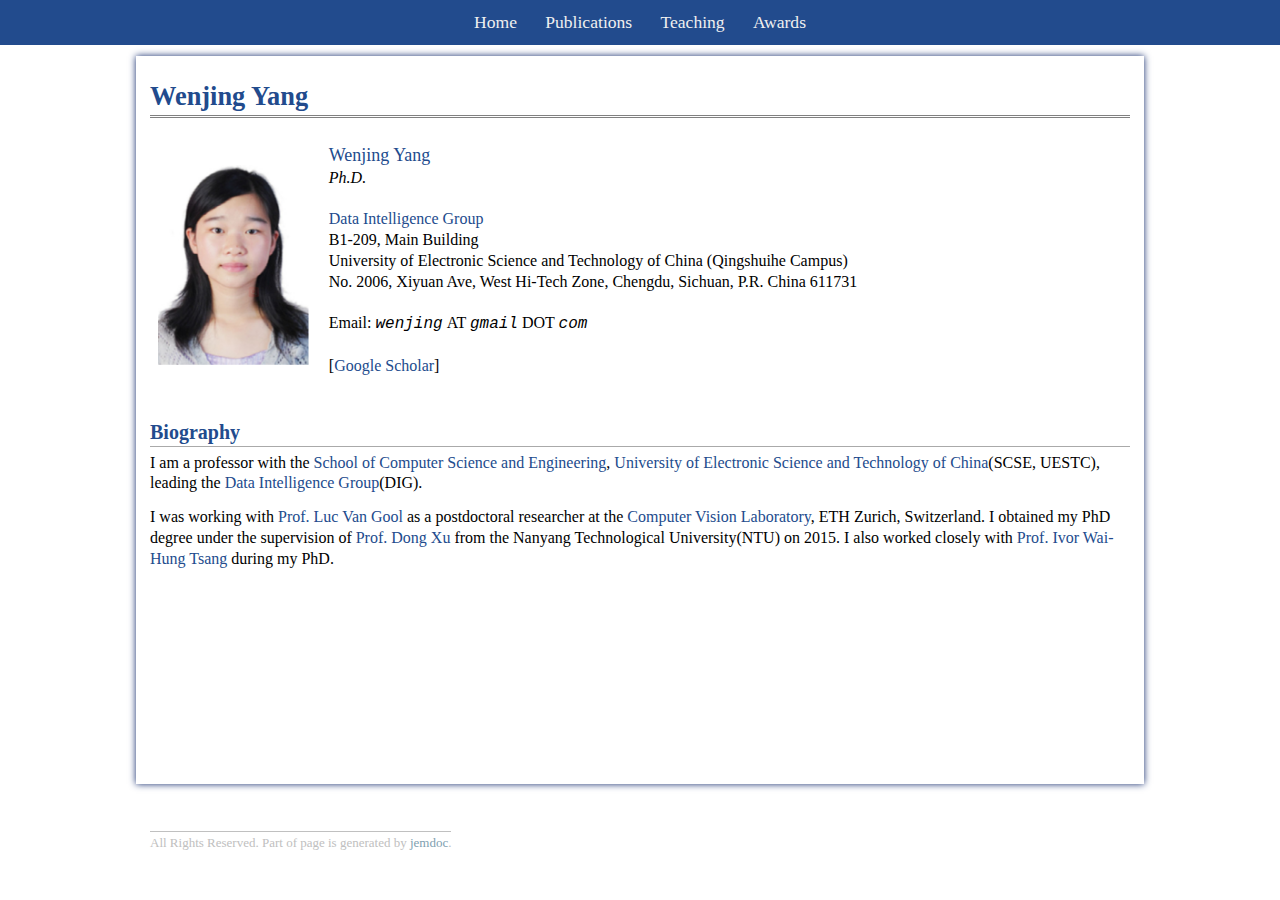
==== commit 1a5accf8: "Update index.html" ====
--- a/index.html
+++ b/index.html
@@ -10,7 +10,7 @@
 
 <div class="menu"><a href="index.html">Home</a>
     <a href="publications.html">Publications</a>
-    <a href="services.html">Services</a>
+    <!-- <a href="services.html">Services</a> -->
     <a href="teaching.html">Teaching</a>
     <a href="awards.html">Awards</a>
 </div>
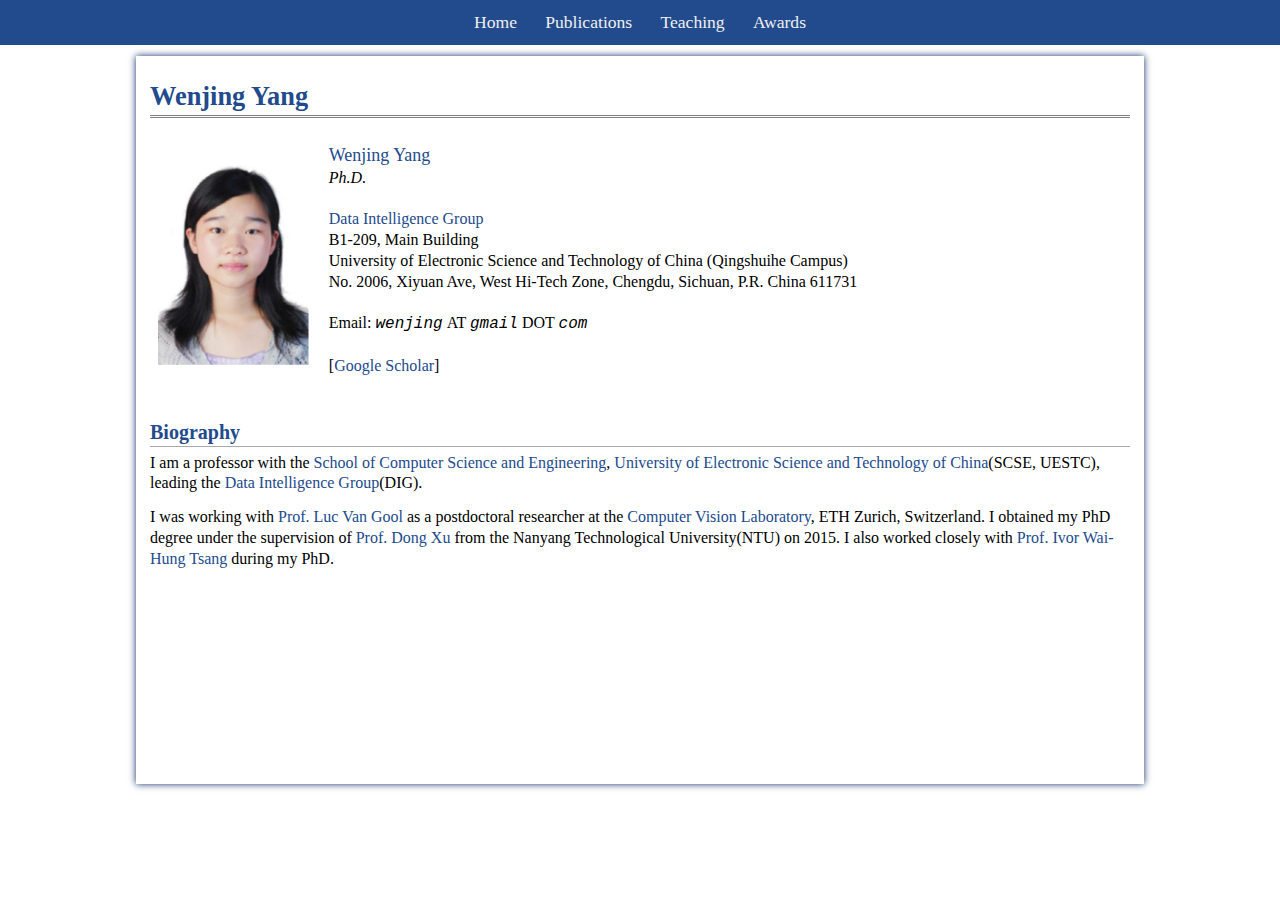
==== commit 5dbee527: "revisions" ====
--- a/index.html
+++ b/index.html
@@ -62,11 +62,11 @@
             PhD.
         </p>
 
-        <div id="footer">
-            <div id="footer-text">
-                All Rights Reserved. Part of page is generated by <a href="http://jemdoc.jaboc.net/">jemdoc</a>.
-            </div>
-        </div>
+<!--        <div id="footer">-->
+<!--            <div id="footer-text">-->
+<!--                All Rights Reserved. Part of page is generated by <a href="http://jemdoc.jaboc.net/">jemdoc</a>.-->
+<!--            </div>-->
+<!--        </div>-->
 
     </div>
 </div>
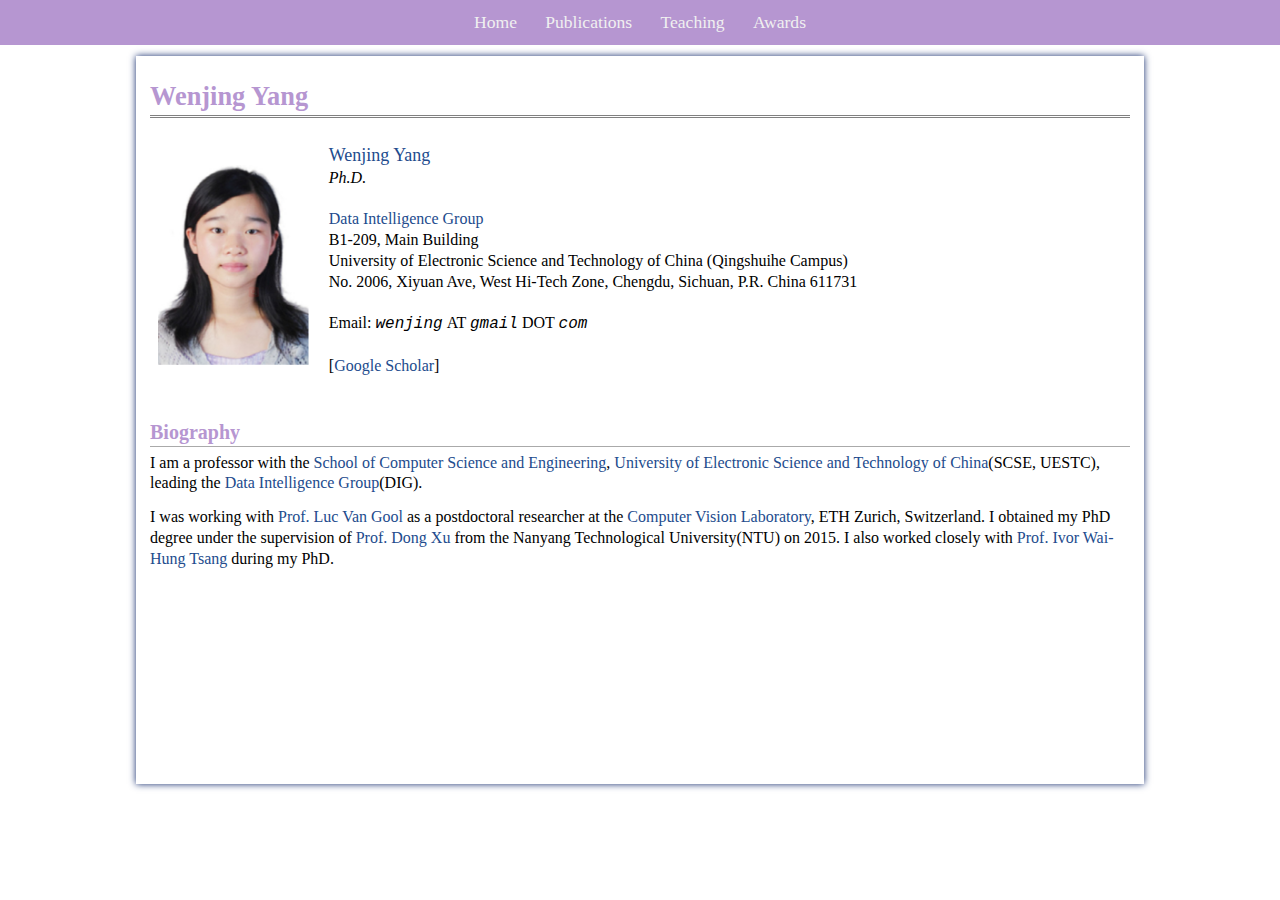
==== commit d5881df9: "change color" ====
--- a/index.html
+++ b/index.html
@@ -27,7 +27,8 @@
                 <td>
                     <a href="./"><img src="./files/wenjing.png" alt="" height="200px"/></a>&nbsp;
                 </td>
-                <td align="left"><p><a href="./"><font size="4">Wenjing Yang</font></a><br/>
+                <td align="left"><p><a href="./"><font size="4",color="#bd98dc">Wenjing
+                    Yang</font></a><br/>
                     <i> Ph.D. </i>
                     <br/><br/>
                     <a href="https://diggers.ai/">Data Intelligence Group</a><br/>
--- a/files/jemdoc.css
+++ b/files/jemdoc.css
@@ -4,7 +4,7 @@
 
 .menu {
 	/* background-color: #527bbd; */
-	background-color: #224b8d;
+	background-color: #B696D1;
     left: 0;
     top: 0;
     width: 100%;
@@ -183,7 +183,7 @@
 
 h1, h2, h3 {
 	/* color: #527bbd; */
-	color: #224b8d;	
+	color: #B696D1;
 	margin-top: 0.7em;
 	margin-bottom: 0.3em;
 	padding-bottom: 0.2em;
@@ -235,7 +235,7 @@
 }
 
 div#footer a {
-	color: #80a0b0;
+	color: #BD98DC;
 }
 
 div#footer-text {
